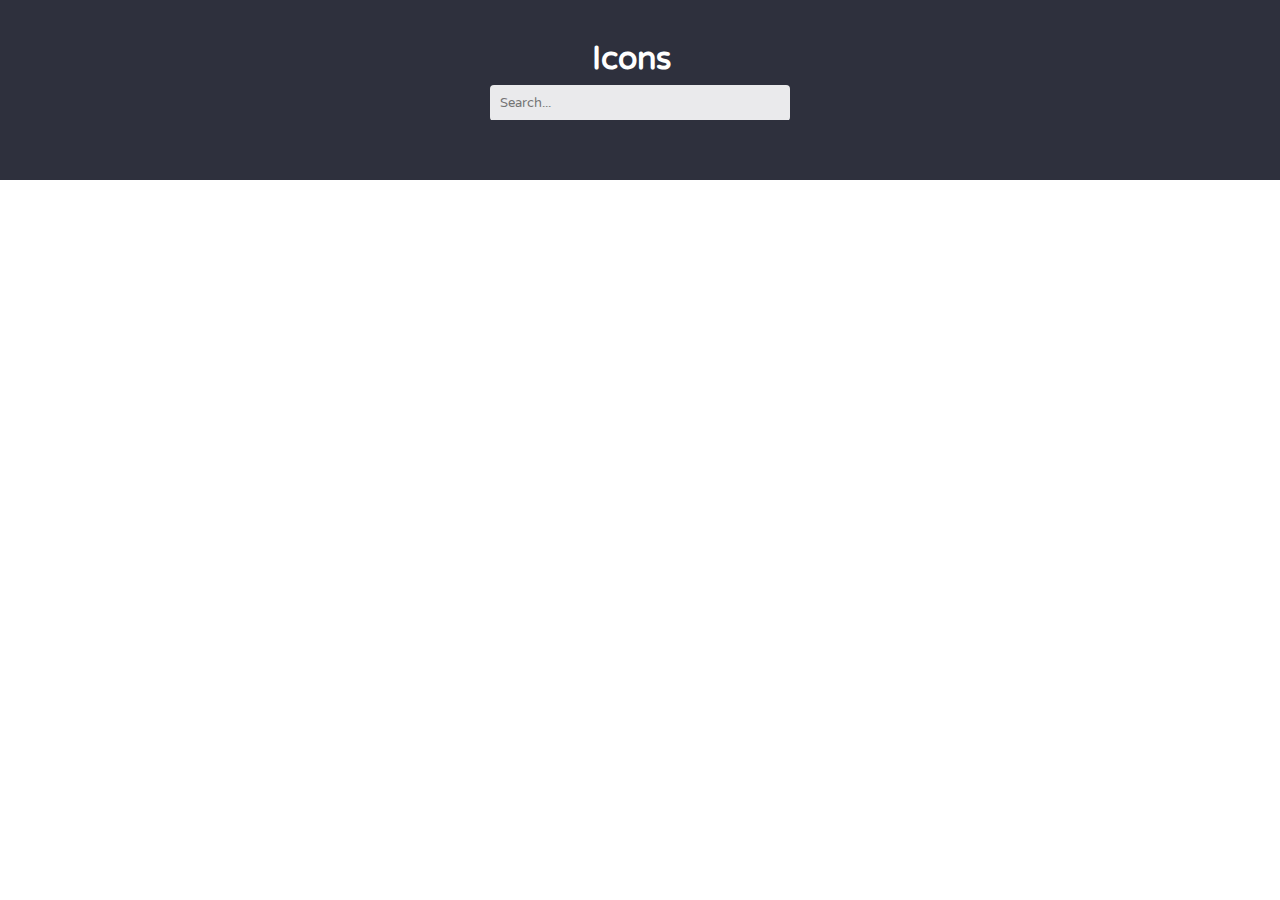
==== prebuild/icons.html @ 5eea126f "init" ====
<!DOCTYPE html>
<html>
  <head>
    <meta charset="utf-8">
    <title>Icons</title>
    <link href="http://fonts.googleapis.com/css?family=Varela+Round" rel="stylesheet" type="text/css" />

<!--END-MOCKAPP:CSS -->
<style>
* {
  box-sizing: border-box;
  margin: 0;
  padding: 0;
  border: 0;
  font-family: 'Varela Round', verdana;
  outline: none;
}
body {
  text-align: center;
  padding-top: 200px;
}
.icon-view {
  display: inline-block;
  padding: 10px;
  margin: 15px;
  cursor: pointer;
}
.icon-view i:before {
  font-size: 25px;
}
textarea {
  width: 100%;
  text-align: center;
  padding: 5px;
  resize: none;
  border: none;
  background: none;
  color: #fff;
  font-family: monospace;
  font-size: 18px;
}
h1 {
  top: 0;
  padding: 20px;
  background-color:#2e303d;
  color: #fff;
  position: fixed;
  width: 100%;
  height: 180px;
  padding-top: 40px;
}
h2 {
  background-color:#2e303d;
  color: #fff;
  position: fixed;
  width: 100%;
  top: 120px;
  height: 60px;
}
input {
  padding: 10px;
  border-radius: 4px;
  width: 300px;
  background-color: rgba(255, 255, 255, 0.9);
}
#badge {
  display: inline-block;
  font-size: 24px;
  background-color: rgb(0, 182, 152);
  padding: 3px 5px;
  border-radius: 4px;
}
</style>
<script type="text/javascript">
function isHidden(el) {
    return (el.offsetParent === null)
}
function totalIconsVisible(){
  var total = 0;
  var elements = document.getElementsByClassName("icon-view");
  for (var i = 0; i < elements.length; i++) {
    console.log(elements[i].style)
    if(!isHidden(elements[i])){
      total++;
    }
  }
  if(total > 0){
    document.getElementById("badge").innerHTML = total;
    document.getElementById("badge").style.visibility="visible";
  } else {
    document.getElementById("badge").style.visibility="hidden";
  }
}
function clearStyles(){
  var elements = document.getElementsByClassName("icon-view");
  for (var i = 0; i < elements.length; i++) {
    elements[i].style.background = "none";
    elements[i].style.color = "#000";
  }
}
function clearFilter(){
  var elements = document.getElementsByClassName("icon-view");
  for (var i = 0; i < elements.length; i++) {
    elements[i].style.display="inline-block";
  }
}
function SelectText(element) {
    var doc = document
        , text = doc.getElementById(element)
        , range, selection
    ;
    if (doc.body.createTextRange) {
        range = document.body.createTextRange();
        range.moveToElementText(text);
        range.select();
    } else if (window.getSelection) {
        selection = window.getSelection();
        range = document.createRange();
        range.selectNodeContents(text);
        selection.removeAllRanges();
        selection.addRange(range);
    }
}
function initShow(){
  document.getElementById("title").style.paddingTop="20px";
  document.getElementById("title").style.height="120px;";
}
window.onload = function(){
    totalIconsVisible();
    var elements = document.getElementsByClassName("icon-view");
    for (var i = 0; i < elements.length; i++) {
      elements[i].addEventListener('click', function(){
        initShow();
        clearStyles();
        this.style.background = "#00b698";
        this.style.color = "#fff";
        document.getElementById("used").innerHTML = "<textarea id='codeToUse' readonly='readonly'>" + this.innerHTML + "</textarea>";
        SelectText('codeToUse');
      }, false);
    }
}
function filterIcon(){
  setTimeout(function(){
    var value = document.getElementById("inputSearch").value;
    var elements = document.getElementsByClassName("icon-view");
    clearFilter();
    for (var i = 0; i < elements.length; i++) {
      if(elements[i].innerHTML.indexOf(value) < 0){
        elements[i].style.display="none";
      }
    }
    totalIconsVisible();
  },1);
}
</script>
  </head>
  <body>
    <h1 id="title">
      Icons <div id="badge"></div>
      <br>
      <input id="inputSearch" type="text" placeholder="Search..." autofocus="true" onkeydown="filterIcon()"/>
    </h1>
    <h2 id="used"></h2>

</body>
</html>
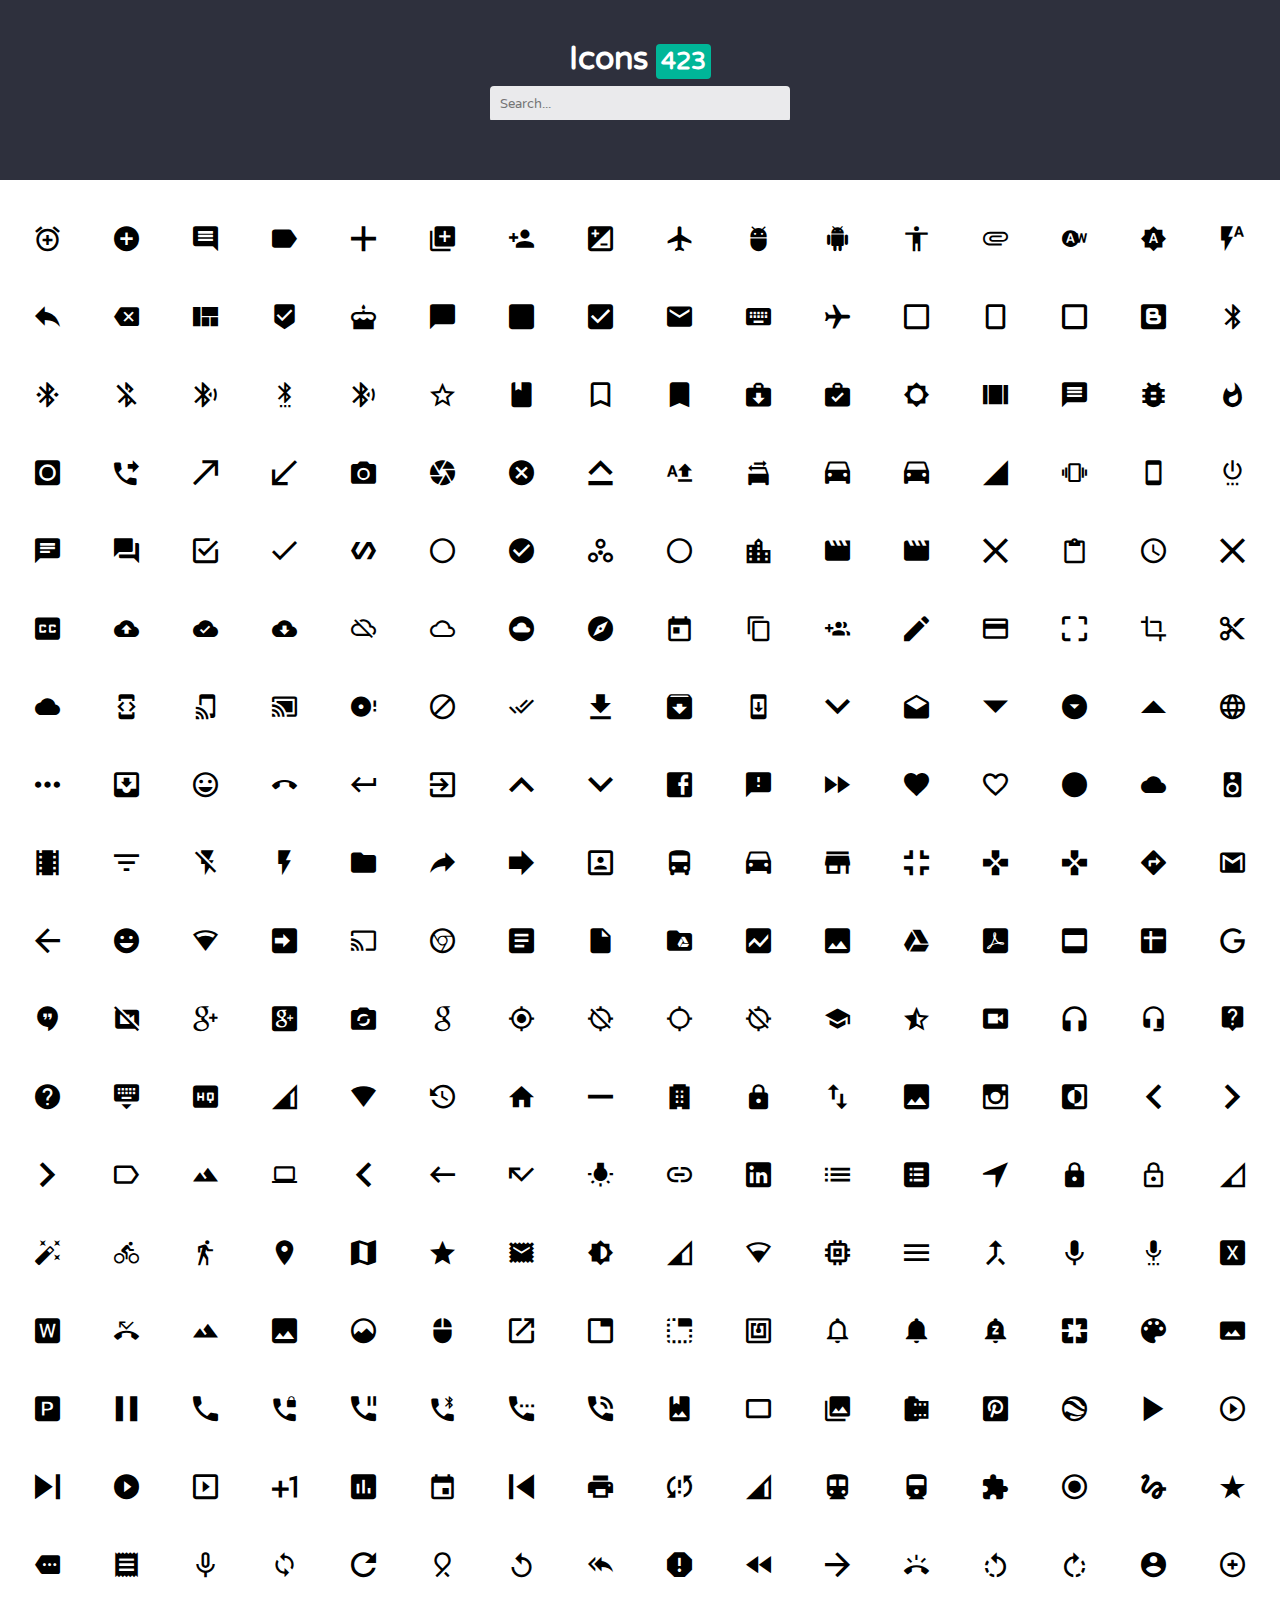
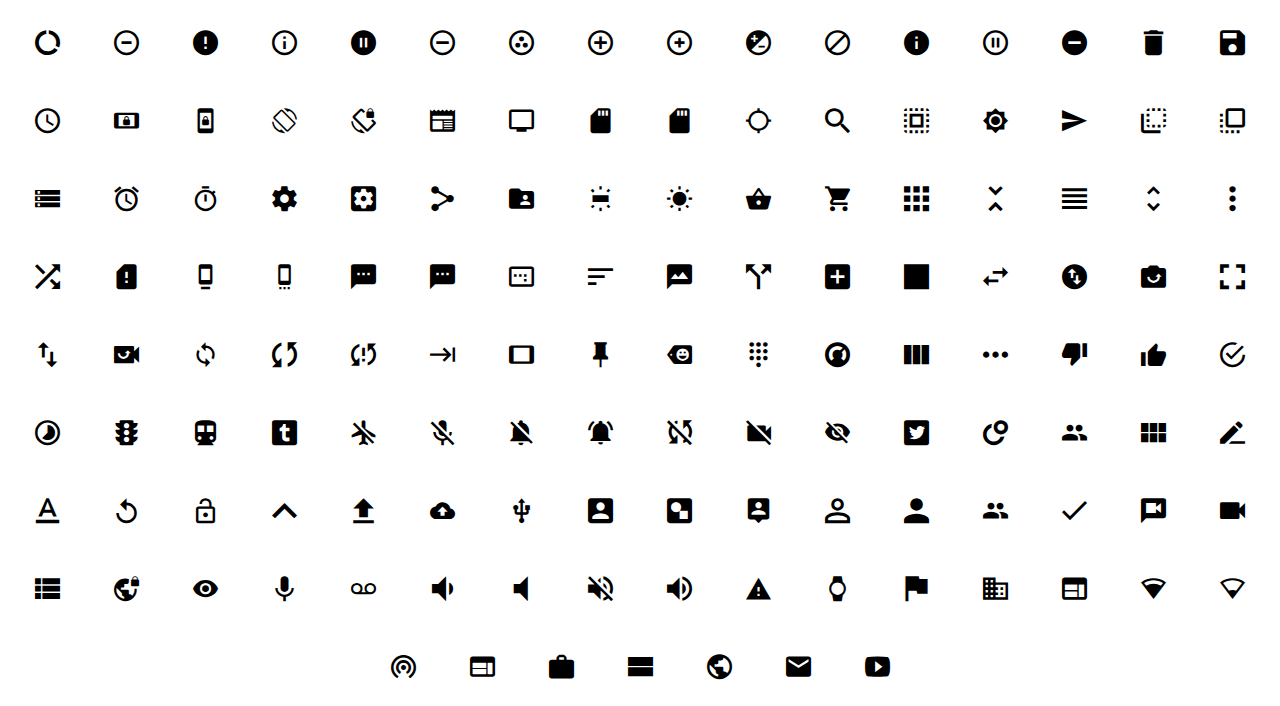
==== commit 39ab8d4d: "init" ====
--- a/prebuild/icons.html
+++ b/prebuild/icons.html
@@ -5,6 +5,7 @@
     <title>Icons</title>
     <link href="http://fonts.googleapis.com/css?family=Varela+Round" rel="stylesheet" type="text/css" />
 
+<link rel="stylesheet" href="../www/icons/materialdesign.css">
 <!--END-MOCKAPP:CSS -->
 <style>
 * {
@@ -79,7 +80,6 @@
   var total = 0;
   var elements = document.getElementsByClassName("icon-view");
   for (var i = 0; i < elements.length; i++) {
-    console.log(elements[i].style)
     if(!isHidden(elements[i])){
       total++;
     }
@@ -162,5 +162,428 @@
     </h1>
     <h2 id="used"></h2>
 
+<div class='icon-view'><i class='materialdesign-add-alarm-button'></i></div>
+<div class='icon-view'><i class='materialdesign-add-button-inside-black-circle'></i></div>
+<div class='icon-view'><i class='materialdesign-add-comment-button'></i></div>
+<div class='icon-view'><i class='materialdesign-add-label-button'></i></div>
+<div class='icon-view'><i class='materialdesign-add-plus-button'></i></div>
+<div class='icon-view'><i class='materialdesign-add-to-queue-button'></i></div>
+<div class='icon-view'><i class='materialdesign-add-user-button'></i></div>
+<div class='icon-view'><i class='materialdesign-adjust-button-with-plus-and-minus'></i></div>
+<div class='icon-view'><i class='materialdesign-airplane-mode-on-symbol'></i></div>
+<div class='icon-view'><i class='materialdesign-android-logo'></i></div>
+<div class='icon-view'><i class='materialdesign-android-logo-1'></i></div>
+<div class='icon-view'><i class='materialdesign-apple-accessibility'></i></div>
+<div class='icon-view'><i class='materialdesign-attachment-clip'></i></div>
+<div class='icon-view'><i class='materialdesign-auto-white-balance'></i></div>
+<div class='icon-view'><i class='materialdesign-automatic-brightness'></i></div>
+<div class='icon-view'><i class='materialdesign-automatic-flash-symbol'></i></div>
+<div class='icon-view'><i class='materialdesign-back-arrow'></i></div>
+<div class='icon-view'><i class='materialdesign-backspace-arrow'></i></div>
+<div class='icon-view'><i class='materialdesign-bed-quilt'></i></div>
+<div class='icon-view'><i class='materialdesign-been-here-marker'></i></div>
+<div class='icon-view'><i class='materialdesign-birthday-cake'></i></div>
+<div class='icon-view'><i class='materialdesign-black-bubble-speech'></i></div>
+<div class='icon-view'><i class='materialdesign-black-check-box'></i></div>
+<div class='icon-view'><i class='materialdesign-black-check-box-with-white-check'></i></div>
+<div class='icon-view'><i class='materialdesign-black-envelope-email-symbol'></i></div>
+<div class='icon-view'><i class='materialdesign-black-keyboard-with-white-keys'></i></div>
+<div class='icon-view'><i class='materialdesign-black-plane'></i></div>
+<div class='icon-view'><i class='materialdesign-blank-check-box'></i></div>
+<div class='icon-view'><i class='materialdesign-blank-frame'></i></div>
+<div class='icon-view'><i class='materialdesign-blank-square'></i></div>
+<div class='icon-view'><i class='materialdesign-blogger-logo'></i></div>
+<div class='icon-view'><i class='materialdesign-blueetooth-logo'></i></div>
+<div class='icon-view'><i class='materialdesign-bluetooth-connected'></i></div>
+<div class='icon-view'><i class='materialdesign-bluetooth-disabled-button'></i></div>
+<div class='icon-view'><i class='materialdesign-bluetooth-searching-signal-indicator'></i></div>
+<div class='icon-view'><i class='materialdesign-bluetooth-settings'></i></div>
+<div class='icon-view'><i class='materialdesign-bluetooth-signal-indicator'></i></div>
+<div class='icon-view'><i class='materialdesign-bookmark-button'></i></div>
+<div class='icon-view'><i class='materialdesign-bookmark-button-1'></i></div>
+<div class='icon-view'><i class='materialdesign-bookmark-outline'></i></div>
+<div class='icon-view'><i class='materialdesign-bookmark-ribbon'></i></div>
+<div class='icon-view'><i class='materialdesign-briefcase-download-button-with-downwards-arrow'></i></div>
+<div class='icon-view'><i class='materialdesign-briefcase-with-tick-inside'></i></div>
+<div class='icon-view'><i class='materialdesign-brightness-control'></i></div>
+<div class='icon-view'><i class='materialdesign-brochure-with-three-sections'></i></div>
+<div class='icon-view'><i class='materialdesign-bubble-speech-with-three-lines'></i></div>
+<div class='icon-view'><i class='materialdesign-bug-report-button'></i></div>
+<div class='icon-view'><i class='materialdesign-burn-button'></i></div>
+<div class='icon-view'><i class='materialdesign-button-on'></i></div>
+<div class='icon-view'><i class='materialdesign-call-forwarding'></i></div>
+<div class='icon-view'><i class='materialdesign-call-made-right-arrow'></i></div>
+<div class='icon-view'><i class='materialdesign-call-received-arrow'></i></div>
+<div class='icon-view'><i class='materialdesign-camera'></i></div>
+<div class='icon-view'><i class='materialdesign-camera-diaphragm'></i></div>
+<div class='icon-view'><i class='materialdesign-cancel-button'></i></div>
+<div class='icon-view'><i class='materialdesign-caps-lock-button'></i></div>
+<div class='icon-view'><i class='materialdesign-caps-lock-button-1'></i></div>
+<div class='icon-view'><i class='materialdesign-car-changing-lanes'></i></div>
+<div class='icon-view'><i class='materialdesign-car-directions'></i></div>
+<div class='icon-view'><i class='materialdesign-car-front'></i></div>
+<div class='icon-view'><i class='materialdesign-cell-phone-high-signal-indicator'></i></div>
+<div class='icon-view'><i class='materialdesign-cell-phone-vibration'></i></div>
+<div class='icon-view'><i class='materialdesign-cell-phone-with-blank-screen'></i></div>
+<div class='icon-view'><i class='materialdesign-change-power-options'></i></div>
+<div class='icon-view'><i class='materialdesign-chat-bubble'></i></div>
+<div class='icon-view'><i class='materialdesign-chat-bubbles'></i></div>
+<div class='icon-view'><i class='materialdesign-check-box'></i></div>
+<div class='icon-view'><i class='materialdesign-check-symbol'></i></div>
+<div class='icon-view'><i class='materialdesign-chemistry-polymer'></i></div>
+<div class='icon-view'><i class='materialdesign-circle-outline'></i></div>
+<div class='icon-view'><i class='materialdesign-circle-with-check-symbol'></i></div>
+<div class='icon-view'><i class='materialdesign-circles-extend-button'></i></div>
+<div class='icon-view'><i class='materialdesign-circumference'></i></div>
+<div class='icon-view'><i class='materialdesign-city-buildings-silhouette'></i></div>
+<div class='icon-view'><i class='materialdesign-clapperboard'></i></div>
+<div class='icon-view'><i class='materialdesign-clapperboard-1'></i></div>
+<div class='icon-view'><i class='materialdesign-clear-button'></i></div>
+<div class='icon-view'><i class='materialdesign-clipboard-paste-button'></i></div>
+<div class='icon-view'><i class='materialdesign-clock-with-white-face'></i></div>
+<div class='icon-view'><i class='materialdesign-close-button'></i></div>
+<div class='icon-view'><i class='materialdesign-closed-caption-logo'></i></div>
+<div class='icon-view'><i class='materialdesign-cloud-backup-up-arrow'></i></div>
+<div class='icon-view'><i class='materialdesign-cloud-done-symbol'></i></div>
+<div class='icon-view'><i class='materialdesign-cloud-download'></i></div>
+<div class='icon-view'><i class='materialdesign-cloud-off'></i></div>
+<div class='icon-view'><i class='materialdesign-cloud-outline'></i></div>
+<div class='icon-view'><i class='materialdesign-cloud-symbol-inside-a-circle'></i></div>
+<div class='icon-view'><i class='materialdesign-compass-with-white-needles'></i></div>
+<div class='icon-view'><i class='materialdesign-connection-indicator'></i></div>
+<div class='icon-view'><i class='materialdesign-copy-content'></i></div>
+<div class='icon-view'><i class='materialdesign-create-group-button'></i></div>
+<div class='icon-view'><i class='materialdesign-create-new-pencil-button'></i></div>
+<div class='icon-view'><i class='materialdesign-credit-card'></i></div>
+<div class='icon-view'><i class='materialdesign-crop-button'></i></div>
+<div class='icon-view'><i class='materialdesign-crop-tool-button'></i></div>
+<div class='icon-view'><i class='materialdesign-cut-content-button'></i></div>
+<div class='icon-view'><i class='materialdesign-dark-cloud'></i></div>
+<div class='icon-view'><i class='materialdesign-developer-mode-for-smartphones-and-tablets'></i></div>
+<div class='icon-view'><i class='materialdesign-device-connected'></i></div>
+<div class='icon-view'><i class='materialdesign-device-connected-1'></i></div>
+<div class='icon-view'><i class='materialdesign-disc-is-full'></i></div>
+<div class='icon-view'><i class='materialdesign-do-not-disturb-rounded-sign'></i></div>
+<div class='icon-view'><i class='materialdesign-double-tick-indicator'></i></div>
+<div class='icon-view'><i class='materialdesign-download-button'></i></div>
+<div class='icon-view'><i class='materialdesign-download-button-1'></i></div>
+<div class='icon-view'><i class='materialdesign-download-to-smartphone'></i></div>
+<div class='icon-view'><i class='materialdesign-downwards-arrow-key'></i></div>
+<div class='icon-view'><i class='materialdesign-drafts-evelope-button'></i></div>
+<div class='icon-view'><i class='materialdesign-drop-down-arrow'></i></div>
+<div class='icon-view'><i class='materialdesign-drop-down-round-button'></i></div>
+<div class='icon-view'><i class='materialdesign-drop-up-arrow'></i></div>
+<div class='icon-view'><i class='materialdesign-earth-grid-select-language-button'></i></div>
+<div class='icon-view'><i class='materialdesign-ellipsis'></i></div>
+<div class='icon-view'><i class='materialdesign-email-inbox'></i></div>
+<div class='icon-view'><i class='materialdesign-emoticon-with-happy-face'></i></div>
+<div class='icon-view'><i class='materialdesign-end-call-button'></i></div>
+<div class='icon-view'><i class='materialdesign-enter-arrow'></i></div>
+<div class='icon-view'><i class='materialdesign-exit-to-app-button'></i></div>
+<div class='icon-view'><i class='materialdesign-expand-arrow'></i></div>
+<div class='icon-view'><i class='materialdesign-expand-button'></i></div>
+<div class='icon-view'><i class='materialdesign-facebook-logo'></i></div>
+<div class='icon-view'><i class='materialdesign-failed-sms'></i></div>
+<div class='icon-view'><i class='materialdesign-fast-forward-button'></i></div>
+<div class='icon-view'><i class='materialdesign-favorite-heart-button'></i></div>
+<div class='icon-view'><i class='materialdesign-favorite-heart-outline-button'></i></div>
+<div class='icon-view'><i class='materialdesign-filled-circle'></i></div>
+<div class='icon-view'><i class='materialdesign-filled-cloud'></i></div>
+<div class='icon-view'><i class='materialdesign-filled-speaker-with-white-details'></i></div>
+<div class='icon-view'><i class='materialdesign-film-roll'></i></div>
+<div class='icon-view'><i class='materialdesign-filter-results-button'></i></div>
+<div class='icon-view'><i class='materialdesign-flash-off'></i></div>
+<div class='icon-view'><i class='materialdesign-flash-on-indicator'></i></div>
+<div class='icon-view'><i class='materialdesign-folder-symbol'></i></div>
+<div class='icon-view'><i class='materialdesign-forward-arrow'></i></div>
+<div class='icon-view'><i class='materialdesign-forward-right-arrow-button'></i></div>
+<div class='icon-view'><i class='materialdesign-framed-portrait'></i></div>
+<div class='icon-view'><i class='materialdesign-front-bus'></i></div>
+<div class='icon-view'><i class='materialdesign-front-car'></i></div>
+<div class='icon-view'><i class='materialdesign-front-store'></i></div>
+<div class='icon-view'><i class='materialdesign-full-screen-exit'></i></div>
+<div class='icon-view'><i class='materialdesign-gamepad'></i></div>
+<div class='icon-view'><i class='materialdesign-gamepad-1'></i></div>
+<div class='icon-view'><i class='materialdesign-get-directions-button'></i></div>
+<div class='icon-view'><i class='materialdesign-gmail-logo'></i></div>
+<div class='icon-view'><i class='materialdesign-go-back-left-arrow'></i></div>
+<div class='icon-view'><i class='materialdesign-good-mood-emoticon'></i></div>
+<div class='icon-view'><i class='materialdesign-good-wifi-signal-with-three-bars'></i></div>
+<div class='icon-view'><i class='materialdesign-google-apps-script-logo'></i></div>
+<div class='icon-view'><i class='materialdesign-google-cast-logo'></i></div>
+<div class='icon-view'><i class='materialdesign-google-chrome-logo-filled-with-white-colour'></i></div>
+<div class='icon-view'><i class='materialdesign-google-drive-document'></i></div>
+<div class='icon-view'><i class='materialdesign-google-drive-file'></i></div>
+<div class='icon-view'><i class='materialdesign-google-drive-folder-symbol'></i></div>
+<div class='icon-view'><i class='materialdesign-google-drive-fusion-tables-logo'></i></div>
+<div class='icon-view'><i class='materialdesign-google-drive-image'></i></div>
+<div class='icon-view'><i class='materialdesign-google-drive-logo'></i></div>
+<div class='icon-view'><i class='materialdesign-google-drive-pdf-file'></i></div>
+<div class='icon-view'><i class='materialdesign-google-drive-presentation'></i></div>
+<div class='icon-view'><i class='materialdesign-google-drive-spreadsheet'></i></div>
+<div class='icon-view'><i class='materialdesign-google-glass-logo'></i></div>
+<div class='icon-view'><i class='materialdesign-google-hangouts-logo'></i></div>
+<div class='icon-view'><i class='materialdesign-google-hangouts-turn-video-off'></i></div>
+<div class='icon-view'><i class='materialdesign-google-plus-logo'></i></div>
+<div class='icon-view'><i class='materialdesign-google-plus-logo-on-black-background'></i></div>
+<div class='icon-view'><i class='materialdesign-google-plus-party-mode'></i></div>
+<div class='icon-view'><i class='materialdesign-google-symbol'></i></div>
+<div class='icon-view'><i class='materialdesign-gps-fixed-indicator'></i></div>
+<div class='icon-view'><i class='materialdesign-gps-location-disabled'></i></div>
+<div class='icon-view'><i class='materialdesign-gps-location-symbol'></i></div>
+<div class='icon-view'><i class='materialdesign-gps-off'></i></div>
+<div class='icon-view'><i class='materialdesign-graduate-cap'></i></div>
+<div class='icon-view'><i class='materialdesign-half-filled-rating-star'></i></div>
+<div class='icon-view'><i class='materialdesign-hangouts-videocall-button'></i></div>
+<div class='icon-view'><i class='materialdesign-headset'></i></div>
+<div class='icon-view'><i class='materialdesign-headset-with-microphone'></i></div>
+<div class='icon-view'><i class='materialdesign-help-button-speech-bubble-with-question-mark'></i></div>
+<div class='icon-view'><i class='materialdesign-help-round-button'></i></div>
+<div class='icon-view'><i class='materialdesign-hide-keyboard-button'></i></div>
+<div class='icon-view'><i class='materialdesign-high-quality-button'></i></div>
+<div class='icon-view'><i class='materialdesign-high-signal-indicator'></i></div>
+<div class='icon-view'><i class='materialdesign-high-wifi-signal-indicator'></i></div>
+<div class='icon-view'><i class='materialdesign-history-clock-button'></i></div>
+<div class='icon-view'><i class='materialdesign-home-button'></i></div>
+<div class='icon-view'><i class='materialdesign-horizontal-line-remove-button'></i></div>
+<div class='icon-view'><i class='materialdesign-hotel-with-three-floors'></i></div>
+<div class='icon-view'><i class='materialdesign-https-symbol'></i></div>
+<div class='icon-view'><i class='materialdesign-import-export-arrows'></i></div>
+<div class='icon-view'><i class='materialdesign-insert-picture-button'></i></div>
+<div class='icon-view'><i class='materialdesign-instagram-logo'></i></div>
+<div class='icon-view'><i class='materialdesign-invert-colors-button'></i></div>
+<div class='icon-view'><i class='materialdesign-keyboard-left-arrow-button'></i></div>
+<div class='icon-view'><i class='materialdesign-keyboard-right-arrow-button'></i></div>
+<div class='icon-view'><i class='materialdesign-keyboard-right-arrow-button-1'></i></div>
+<div class='icon-view'><i class='materialdesign-label-right-arrow-outline'></i></div>
+<div class='icon-view'><i class='materialdesign-landscape-with-mountains'></i></div>
+<div class='icon-view'><i class='materialdesign-laptop-outline'></i></div>
+<div class='icon-view'><i class='materialdesign-left-arrow-key'></i></div>
+<div class='icon-view'><i class='materialdesign-left-arrow-key-1'></i></div>
+<div class='icon-view'><i class='materialdesign-left-arrow-missed-call'></i></div>
+<div class='icon-view'><i class='materialdesign-light-bulb-on'></i></div>
+<div class='icon-view'><i class='materialdesign-link-button'></i></div>
+<div class='icon-view'><i class='materialdesign-linkedin-logo'></i></div>
+<div class='icon-view'><i class='materialdesign-list-button-with-3-elements'></i></div>
+<div class='icon-view'><i class='materialdesign-list-of-three-elements-on-black-background'></i></div>
+<div class='icon-view'><i class='materialdesign-location-arrow'></i></div>
+<div class='icon-view'><i class='materialdesign-locked-padlock'></i></div>
+<div class='icon-view'><i class='materialdesign-locked-padlock-outline'></i></div>
+<div class='icon-view'><i class='materialdesign-low-signal-indicator'></i></div>
+<div class='icon-view'><i class='materialdesign-magic-wand-auto-fix-button'></i></div>
+<div class='icon-view'><i class='materialdesign-man-cycling'></i></div>
+<div class='icon-view'><i class='materialdesign-man-walking-directions-button'></i></div>
+<div class='icon-view'><i class='materialdesign-map-placeholder'></i></div>
+<div class='icon-view'><i class='materialdesign-map-symbol'></i></div>
+<div class='icon-view'><i class='materialdesign-mark-as-favorite-star'></i></div>
+<div class='icon-view'><i class='materialdesign-mark-as-unread-envelope-button'></i></div>
+<div class='icon-view'><i class='materialdesign-medium-brightness-cogwheel'></i></div>
+<div class='icon-view'><i class='materialdesign-medium-signal'></i></div>
+<div class='icon-view'><i class='materialdesign-medium-wifi-signal-with-two-bars'></i></div>
+<div class='icon-view'><i class='materialdesign-memory-chip'></i></div>
+<div class='icon-view'><i class='materialdesign-menu-button'></i></div>
+<div class='icon-view'><i class='materialdesign-merge-calls-arrow'></i></div>
+<div class='icon-view'><i class='materialdesign-microphone-of-voice'></i></div>
+<div class='icon-view'><i class='materialdesign-microphone-voice-button'></i></div>
+<div class='icon-view'><i class='materialdesign-microsoft-excel-logo'></i></div>
+<div class='icon-view'><i class='materialdesign-microsoft-word-logo'></i></div>
+<div class='icon-view'><i class='materialdesign-missed-call-phone-receiver-with-left-arrow'></i></div>
+<div class='icon-view'><i class='materialdesign-mountain-range'></i></div>
+<div class='icon-view'><i class='materialdesign-mountain-range-on-black-background'></i></div>
+<div class='icon-view'><i class='materialdesign-mountains-inside-a-circle'></i></div>
+<div class='icon-view'><i class='materialdesign-mouse-filled-tool'></i></div>
+<div class='icon-view'><i class='materialdesign-move-window'></i></div>
+<div class='icon-view'><i class='materialdesign-new-tab'></i></div>
+<div class='icon-view'><i class='materialdesign-new-tab-button'></i></div>
+<div class='icon-view'><i class='materialdesign-nfc-near-field-communication'></i></div>
+<div class='icon-view'><i class='materialdesign-notifications-bell-button'></i></div>
+<div class='icon-view'><i class='materialdesign-notifications-button'></i></div>
+<div class='icon-view'><i class='materialdesign-notifications-silenced'></i></div>
+<div class='icon-view'><i class='materialdesign-pages-of-google-plus'></i></div>
+<div class='icon-view'><i class='materialdesign-painter-palette'></i></div>
+<div class='icon-view'><i class='materialdesign-panoramic-mountain-photography'></i></div>
+<div class='icon-view'><i class='materialdesign-parking-sign'></i></div>
+<div class='icon-view'><i class='materialdesign-pause-button'></i></div>
+<div class='icon-view'><i class='materialdesign-phone-call-button'></i></div>
+<div class='icon-view'><i class='materialdesign-phone-locked'></i></div>
+<div class='icon-view'><i class='materialdesign-phone-paused-indicator'></i></div>
+<div class='icon-view'><i class='materialdesign-phone-receiver-with-bluetooth-sign'></i></div>
+<div class='icon-view'><i class='materialdesign-phone-settings'></i></div>
+<div class='icon-view'><i class='materialdesign-phone-working-indicator'></i></div>
+<div class='icon-view'><i class='materialdesign-photo-album'></i></div>
+<div class='icon-view'><i class='materialdesign-photo-frame'></i></div>
+<div class='icon-view'><i class='materialdesign-photo-library'></i></div>
+<div class='icon-view'><i class='materialdesign-photographic-film-roll'></i></div>
+<div class='icon-view'><i class='materialdesign-pinterest-logo'></i></div>
+<div class='icon-view'><i class='materialdesign-planet-earth'></i></div>
+<div class='icon-view'><i class='materialdesign-play-arrow'></i></div>
+<div class='icon-view'><i class='materialdesign-play-button-inside-a-circle'></i></div>
+<div class='icon-view'><i class='materialdesign-play-next-button'></i></div>
+<div class='icon-view'><i class='materialdesign-play-rounded-button'></i></div>
+<div class='icon-view'><i class='materialdesign-play-slideshow-button'></i></div>
+<div class='icon-view'><i class='materialdesign-plus-one'></i></div>
+<div class='icon-view'><i class='materialdesign-poll-symbol-on-black-square-with-rounded-corners'></i></div>
+<div class='icon-view'><i class='materialdesign-power-connection-indicator'></i></div>
+<div class='icon-view'><i class='materialdesign-previous-track'></i></div>
+<div class='icon-view'><i class='materialdesign-printer-printing-document'></i></div>
+<div class='icon-view'><i class='materialdesign-problems-with-synchronization'></i></div>
+<div class='icon-view'><i class='materialdesign-progress-indicator'></i></div>
+<div class='icon-view'><i class='materialdesign-public-transport-subway'></i></div>
+<div class='icon-view'><i class='materialdesign-public-transport-train-directions'></i></div>
+<div class='icon-view'><i class='materialdesign-puzzle-piece-plugin'></i></div>
+<div class='icon-view'><i class='materialdesign-radio-on-button'></i></div>
+<div class='icon-view'><i class='materialdesign-random-line'></i></div>
+<div class='icon-view'><i class='materialdesign-rate-star-button'></i></div>
+<div class='icon-view'><i class='materialdesign-read-more-left-arrow-button'></i></div>
+<div class='icon-view'><i class='materialdesign-receipt'></i></div>
+<div class='icon-view'><i class='materialdesign-record-voice-microphone-button'></i></div>
+<div class='icon-view'><i class='materialdesign-refresh-button'></i></div>
+<div class='icon-view'><i class='materialdesign-refresh-button-1'></i></div>
+<div class='icon-view'><i class='materialdesign-reminder-bow'></i></div>
+<div class='icon-view'><i class='materialdesign-replay-arrow'></i></div>
+<div class='icon-view'><i class='materialdesign-reply-all-button'></i></div>
+<div class='icon-view'><i class='materialdesign-report-symbol'></i></div>
+<div class='icon-view'><i class='materialdesign-rewind-button'></i></div>
+<div class='icon-view'><i class='materialdesign-right-arrow-forward'></i></div>
+<div class='icon-view'><i class='materialdesign-ring-volume-control-button'></i></div>
+<div class='icon-view'><i class='materialdesign-rotate-to-left-button'></i></div>
+<div class='icon-view'><i class='materialdesign-rotate-to-right-button'></i></div>
+<div class='icon-view'><i class='materialdesign-round-account-button-with-user-inside'></i></div>
+<div class='icon-view'><i class='materialdesign-round-add-button'></i></div>
+<div class='icon-view'><i class='materialdesign-round-data-usage-symbol'></i></div>
+<div class='icon-view'><i class='materialdesign-round-delete-button'></i></div>
+<div class='icon-view'><i class='materialdesign-round-error-symbol'></i></div>
+<div class='icon-view'><i class='materialdesign-round-info-button'></i></div>
+<div class='icon-view'><i class='materialdesign-round-pause-button'></i></div>
+<div class='icon-view'><i class='materialdesign-round-remove-button'></i></div>
+<div class='icon-view'><i class='materialdesign-round-rgb-button'></i></div>
+<div class='icon-view'><i class='materialdesign-rounded-add-button'></i></div>
+<div class='icon-view'><i class='materialdesign-rounded-add-button-1'></i></div>
+<div class='icon-view'><i class='materialdesign-rounded-adjust-button-with-plus-and-minus'></i></div>
+<div class='icon-view'><i class='materialdesign-rounded-block-sign'></i></div>
+<div class='icon-view'><i class='materialdesign-rounded-info-button'></i></div>
+<div class='icon-view'><i class='materialdesign-rounded-pause-button'></i></div>
+<div class='icon-view'><i class='materialdesign-rounded-remove-button'></i></div>
+<div class='icon-view'><i class='materialdesign-rubbish-bin-delete-button'></i></div>
+<div class='icon-view'><i class='materialdesign-save-button'></i></div>
+<div class='icon-view'><i class='materialdesign-schedule-button'></i></div>
+<div class='icon-view'><i class='materialdesign-screen-locked'></i></div>
+<div class='icon-view'><i class='materialdesign-screen-locked-1'></i></div>
+<div class='icon-view'><i class='materialdesign-screen-rotation-button'></i></div>
+<div class='icon-view'><i class='materialdesign-screen-rotation-lock-button'></i></div>
+<div class='icon-view'><i class='materialdesign-screen-with-news-sections'></i></div>
+<div class='icon-view'><i class='materialdesign-screen-with-rounded-corners'></i></div>
+<div class='icon-view'><i class='materialdesign-sd-card'></i></div>
+<div class='icon-view'><i class='materialdesign-sd-card-1'></i></div>
+<div class='icon-view'><i class='materialdesign-searching-location-gps-indicator'></i></div>
+<div class='icon-view'><i class='materialdesign-searching-magnifying-glass'></i></div>
+<div class='icon-view'><i class='materialdesign-select-all'></i></div>
+<div class='icon-view'><i class='materialdesign-select-brightness-button'></i></div>
+<div class='icon-view'><i class='materialdesign-send-button'></i></div>
+<div class='icon-view'><i class='materialdesign-send-to-back-button'></i></div>
+<div class='icon-view'><i class='materialdesign-send-to-front-button'></i></div>
+<div class='icon-view'><i class='materialdesign-server-rack-with-three-levels'></i></div>
+<div class='icon-view'><i class='materialdesign-set-alarm'></i></div>
+<div class='icon-view'><i class='materialdesign-set-timer-button'></i></div>
+<div class='icon-view'><i class='materialdesign-settings-cogwheel-button'></i></div>
+<div class='icon-view'><i class='materialdesign-settings-cogwheel-inside-black-square'></i></div>
+<div class='icon-view'><i class='materialdesign-share-button'></i></div>
+<div class='icon-view'><i class='materialdesign-shared-folder'></i></div>
+<div class='icon-view'><i class='materialdesign-shining-rectangular-object'></i></div>
+<div class='icon-view'><i class='materialdesign-shining-sun'></i></div>
+<div class='icon-view'><i class='materialdesign-shopping-basket-button'></i></div>
+<div class='icon-view'><i class='materialdesign-shopping-cart'></i></div>
+<div class='icon-view'><i class='materialdesign-show-apps-button'></i></div>
+<div class='icon-view'><i class='materialdesign-show-less-fold-button'></i></div>
+<div class='icon-view'><i class='materialdesign-show-menu-button'></i></div>
+<div class='icon-view'><i class='materialdesign-show-more-button'></i></div>
+<div class='icon-view'><i class='materialdesign-show-more-button-with-three-dots'></i></div>
+<div class='icon-view'><i class='materialdesign-shuffle-mode-arrows'></i></div>
+<div class='icon-view'><i class='materialdesign-sim-card-problem'></i></div>
+<div class='icon-view'><i class='materialdesign-smartphone-dock'></i></div>
+<div class='icon-view'><i class='materialdesign-smartphone-with-three-buttons'></i></div>
+<div class='icon-view'><i class='materialdesign-sms-bubble-speech'></i></div>
+<div class='icon-view'><i class='materialdesign-sms-speech-bubble'></i></div>
+<div class='icon-view'><i class='materialdesign-snake-game'></i></div>
+<div class='icon-view'><i class='materialdesign-sort-button-with-three-lines'></i></div>
+<div class='icon-view'><i class='materialdesign-speech-bubble-with-mountains-inside'></i></div>
+<div class='icon-view'><i class='materialdesign-split-call-arrows'></i></div>
+<div class='icon-view'><i class='materialdesign-square-add-button'></i></div>
+<div class='icon-view'><i class='materialdesign-stop-button'></i></div>
+<div class='icon-view'><i class='materialdesign-swap-horizontal-orientation-arrows'></i></div>
+<div class='icon-view'><i class='materialdesign-swap-vertical-orientation-arrows'></i></div>
+<div class='icon-view'><i class='materialdesign-switch-camera-button'></i></div>
+<div class='icon-view'><i class='materialdesign-switch-to-full-screen-button'></i></div>
+<div class='icon-view'><i class='materialdesign-switch-vertical-orientation-arrows'></i></div>
+<div class='icon-view'><i class='materialdesign-switch-video-on'></i></div>
+<div class='icon-view'><i class='materialdesign-synchronization-arrows'></i></div>
+<div class='icon-view'><i class='materialdesign-synchronization-button-with-two-arrows'></i></div>
+<div class='icon-view'><i class='materialdesign-synchronization-problem'></i></div>
+<div class='icon-view'><i class='materialdesign-tab-symbol'></i></div>
+<div class='icon-view'><i class='materialdesign-tablet-with-blank-screen'></i></div>
+<div class='icon-view'><i class='materialdesign-tack-save-button'></i></div>
+<div class='icon-view'><i class='materialdesign-tag-button-with-happy-face'></i></div>
+<div class='icon-view'><i class='materialdesign-telephone-keypad-with-ten-keys'></i></div>
+<div class='icon-view'><i class='materialdesign-thermostat-temperature-wheel'></i></div>
+<div class='icon-view'><i class='materialdesign-three-columns-layout'></i></div>
+<div class='icon-view'><i class='materialdesign-three-dots-more-indicator'></i></div>
+<div class='icon-view'><i class='materialdesign-thumb-down-button'></i></div>
+<div class='icon-view'><i class='materialdesign-thumb-up-button'></i></div>
+<div class='icon-view'><i class='materialdesign-tick-inside-circle'></i></div>
+<div class='icon-view'><i class='materialdesign-time-lapse'></i></div>
+<div class='icon-view'><i class='materialdesign-traffic-light'></i></div>
+<div class='icon-view'><i class='materialdesign-train-public-transport'></i></div>
+<div class='icon-view'><i class='materialdesign-tumblr-logo'></i></div>
+<div class='icon-view'><i class='materialdesign-turn-airplane-mode-off'></i></div>
+<div class='icon-view'><i class='materialdesign-turn-microphone-off-button'></i></div>
+<div class='icon-view'><i class='materialdesign-turn-notifications-off-button'></i></div>
+<div class='icon-view'><i class='materialdesign-turn-notifications-on-button'></i></div>
+<div class='icon-view'><i class='materialdesign-turn-synchronization-off'></i></div>
+<div class='icon-view'><i class='materialdesign-turn-video-off-button'></i></div>
+<div class='icon-view'><i class='materialdesign-turn-visibility-off-button'></i></div>
+<div class='icon-view'><i class='materialdesign-twitter-logo-on-black-background'></i></div>
+<div class='icon-view'><i class='materialdesign-two-circles-one-inside-the-other'></i></div>
+<div class='icon-view'><i class='materialdesign-two-men'></i></div>
+<div class='icon-view'><i class='materialdesign-two-rows-and-three-columns-layout'></i></div>
+<div class='icon-view'><i class='materialdesign-underline-button'></i></div>
+<div class='icon-view'><i class='materialdesign-underline-text-button'></i></div>
+<div class='icon-view'><i class='materialdesign-undo-button'></i></div>
+<div class='icon-view'><i class='materialdesign-unlocked-padlock'></i></div>
+<div class='icon-view'><i class='materialdesign-up-arrow-key'></i></div>
+<div class='icon-view'><i class='materialdesign-upload-button'></i></div>
+<div class='icon-view'><i class='materialdesign-upload-to-cloud-button'></i></div>
+<div class='icon-view'><i class='materialdesign-usb-symbol'></i></div>
+<div class='icon-view'><i class='materialdesign-user-account-box'></i></div>
+<div class='icon-view'><i class='materialdesign-user-account-box-1'></i></div>
+<div class='icon-view'><i class='materialdesign-user-inside-bubble-speech'></i></div>
+<div class='icon-view'><i class='materialdesign-user-outline'></i></div>
+<div class='icon-view'><i class='materialdesign-user-shape'></i></div>
+<div class='icon-view'><i class='materialdesign-users-social-symbol'></i></div>
+<div class='icon-view'><i class='materialdesign-verification-mark'></i></div>
+<div class='icon-view'><i class='materialdesign-videocall-button'></i></div>
+<div class='icon-view'><i class='materialdesign-videocam-filled-tool'></i></div>
+<div class='icon-view'><i class='materialdesign-view-list-button'></i></div>
+<div class='icon-view'><i class='materialdesign-virtual-private-network-vpn-symbol'></i></div>
+<div class='icon-view'><i class='materialdesign-visibility-button'></i></div>
+<div class='icon-view'><i class='materialdesign-voice-message-microphone-button'></i></div>
+<div class='icon-view'><i class='materialdesign-voicemail'></i></div>
+<div class='icon-view'><i class='materialdesign-volume-down-indicator'></i></div>
+<div class='icon-view'><i class='materialdesign-volume-muted'></i></div>
+<div class='icon-view'><i class='materialdesign-volume-off-indicator'></i></div>
+<div class='icon-view'><i class='materialdesign-volume-up-indicator'></i></div>
+<div class='icon-view'><i class='materialdesign-warning-sign'></i></div>
+<div class='icon-view'><i class='materialdesign-watch-with-blank-face'></i></div>
+<div class='icon-view'><i class='materialdesign-waving-flag'></i></div>
+<div class='icon-view'><i class='materialdesign-web-server'></i></div>
+<div class='icon-view'><i class='materialdesign-website-with-different-sections'></i></div>
+<div class='icon-view'><i class='materialdesign-wifi-high-signal'></i></div>
+<div class='icon-view'><i class='materialdesign-wifi-low-signal-with-one-bar'></i></div>
+<div class='icon-view'><i class='materialdesign-wifi-signal-waves'></i></div>
+<div class='icon-view'><i class='materialdesign-window-with-different-sections'></i></div>
+<div class='icon-view'><i class='materialdesign-work-briefcase'></i></div>
+<div class='icon-view'><i class='materialdesign-workspace-with-two-horizontal-windows'></i></div>
+<div class='icon-view'><i class='materialdesign-world-shape-public-symbol'></i></div>
+<div class='icon-view'><i class='materialdesign-write-email-envelope-button'></i></div>
+<div class='icon-view'><i class='materialdesign-youtube-logo'></i></div>
 </body>
 </html>
--- a/www/icons/materialdesign.css
+++ b/www/icons/materialdesign.css
@@ -0,0 +1,425 @@
+@font-face {font-family: "materialdesign";src: url("./materialdesign.ttf") format("truetype");font-weight: normal;font-style: normal;-webkit-font-smoothing: antialiased;-moz-osx-font-smoothing: grayscale;}
+[class^="materialdesign-"]:before, [class*=" materialdesign-"]:before,[class^="materialdesign-"]:after, [class*=" materialdesign-"]:after {   font-family: materialdesign;font-style: normal;}
+.materialdesign-add-alarm-button:before { content: "\f100"; }
+.materialdesign-add-button-inside-black-circle:before { content: "\f101"; }
+.materialdesign-add-comment-button:before { content: "\f102"; }
+.materialdesign-add-label-button:before { content: "\f103"; }
+.materialdesign-add-plus-button:before { content: "\f104"; }
+.materialdesign-add-to-queue-button:before { content: "\f105"; }
+.materialdesign-add-user-button:before { content: "\f106"; }
+.materialdesign-adjust-button-with-plus-and-minus:before { content: "\f107"; }
+.materialdesign-airplane-mode-on-symbol:before { content: "\f108"; }
+.materialdesign-android-logo:before { content: "\f109"; }
+.materialdesign-android-logo-1:before { content: "\f10a"; }
+.materialdesign-apple-accessibility:before { content: "\f10b"; }
+.materialdesign-attachment-clip:before { content: "\f10c"; }
+.materialdesign-auto-white-balance:before { content: "\f10d"; }
+.materialdesign-automatic-brightness:before { content: "\f10e"; }
+.materialdesign-automatic-flash-symbol:before { content: "\f10f"; }
+.materialdesign-back-arrow:before { content: "\f110"; }
+.materialdesign-backspace-arrow:before { content: "\f111"; }
+.materialdesign-bed-quilt:before { content: "\f112"; }
+.materialdesign-been-here-marker:before { content: "\f113"; }
+.materialdesign-birthday-cake:before { content: "\f114"; }
+.materialdesign-black-bubble-speech:before { content: "\f115"; }
+.materialdesign-black-check-box:before { content: "\f116"; }
+.materialdesign-black-check-box-with-white-check:before { content: "\f117"; }
+.materialdesign-black-envelope-email-symbol:before { content: "\f118"; }
+.materialdesign-black-keyboard-with-white-keys:before { content: "\f119"; }
+.materialdesign-black-plane:before { content: "\f11a"; }
+.materialdesign-blank-check-box:before { content: "\f11b"; }
+.materialdesign-blank-frame:before { content: "\f11c"; }
+.materialdesign-blank-square:before { content: "\f11d"; }
+.materialdesign-blogger-logo:before { content: "\f11e"; }
+.materialdesign-blueetooth-logo:before { content: "\f11f"; }
+.materialdesign-bluetooth-connected:before { content: "\f120"; }
+.materialdesign-bluetooth-disabled-button:before { content: "\f121"; }
+.materialdesign-bluetooth-searching-signal-indicator:before { content: "\f122"; }
+.materialdesign-bluetooth-settings:before { content: "\f123"; }
+.materialdesign-bluetooth-signal-indicator:before { content: "\f124"; }
+.materialdesign-bookmark-button:before { content: "\f125"; }
+.materialdesign-bookmark-button-1:before { content: "\f126"; }
+.materialdesign-bookmark-outline:before { content: "\f127"; }
+.materialdesign-bookmark-ribbon:before { content: "\f128"; }
+.materialdesign-briefcase-download-button-with-downwards-arrow:before { content: "\f129"; }
+.materialdesign-briefcase-with-tick-inside:before { content: "\f12a"; }
+.materialdesign-brightness-control:before { content: "\f12b"; }
+.materialdesign-brochure-with-three-sections:before { content: "\f12c"; }
+.materialdesign-bubble-speech-with-three-lines:before { content: "\f12d"; }
+.materialdesign-bug-report-button:before { content: "\f12e"; }
+.materialdesign-burn-button:before { content: "\f12f"; }
+.materialdesign-button-on:before { content: "\f130"; }
+.materialdesign-call-forwarding:before { content: "\f131"; }
+.materialdesign-call-made-right-arrow:before { content: "\f132"; }
+.materialdesign-call-received-arrow:before { content: "\f133"; }
+.materialdesign-camera:before { content: "\f134"; }
+.materialdesign-camera-diaphragm:before { content: "\f135"; }
+.materialdesign-cancel-button:before { content: "\f136"; }
+.materialdesign-caps-lock-button:before { content: "\f137"; }
+.materialdesign-caps-lock-button-1:before { content: "\f138"; }
+.materialdesign-car-changing-lanes:before { content: "\f139"; }
+.materialdesign-car-directions:before { content: "\f13a"; }
+.materialdesign-car-front:before { content: "\f13b"; }
+.materialdesign-cell-phone-high-signal-indicator:before { content: "\f13c"; }
+.materialdesign-cell-phone-vibration:before { content: "\f13d"; }
+.materialdesign-cell-phone-with-blank-screen:before { content: "\f13e"; }
+.materialdesign-change-power-options:before { content: "\f13f"; }
+.materialdesign-chat-bubble:before { content: "\f140"; }
+.materialdesign-chat-bubbles:before { content: "\f141"; }
+.materialdesign-check-box:before { content: "\f142"; }
+.materialdesign-check-symbol:before { content: "\f143"; }
+.materialdesign-chemistry-polymer:before { content: "\f144"; }
+.materialdesign-circle-outline:before { content: "\f145"; }
+.materialdesign-circle-with-check-symbol:before { content: "\f146"; }
+.materialdesign-circles-extend-button:before { content: "\f147"; }
+.materialdesign-circumference:before { content: "\f148"; }
+.materialdesign-city-buildings-silhouette:before { content: "\f149"; }
+.materialdesign-clapperboard:before { content: "\f14a"; }
+.materialdesign-clapperboard-1:before { content: "\f14b"; }
+.materialdesign-clear-button:before { content: "\f14c"; }
+.materialdesign-clipboard-paste-button:before { content: "\f14d"; }
+.materialdesign-clock-with-white-face:before { content: "\f14e"; }
+.materialdesign-close-button:before { content: "\f14f"; }
+.materialdesign-closed-caption-logo:before { content: "\f150"; }
+.materialdesign-cloud-backup-up-arrow:before { content: "\f151"; }
+.materialdesign-cloud-done-symbol:before { content: "\f152"; }
+.materialdesign-cloud-download:before { content: "\f153"; }
+.materialdesign-cloud-off:before { content: "\f154"; }
+.materialdesign-cloud-outline:before { content: "\f155"; }
+.materialdesign-cloud-symbol-inside-a-circle:before { content: "\f156"; }
+.materialdesign-compass-with-white-needles:before { content: "\f157"; }
+.materialdesign-connection-indicator:before { content: "\f158"; }
+.materialdesign-copy-content:before { content: "\f159"; }
+.materialdesign-create-group-button:before { content: "\f15a"; }
+.materialdesign-create-new-pencil-button:before { content: "\f15b"; }
+.materialdesign-credit-card:before { content: "\f15c"; }
+.materialdesign-crop-button:before { content: "\f15d"; }
+.materialdesign-crop-tool-button:before { content: "\f15e"; }
+.materialdesign-cut-content-button:before { content: "\f15f"; }
+.materialdesign-dark-cloud:before { content: "\f160"; }
+.materialdesign-developer-mode-for-smartphones-and-tablets:before { content: "\f161"; }
+.materialdesign-device-connected:before { content: "\f162"; }
+.materialdesign-device-connected-1:before { content: "\f163"; }
+.materialdesign-disc-is-full:before { content: "\f164"; }
+.materialdesign-do-not-disturb-rounded-sign:before { content: "\f165"; }
+.materialdesign-double-tick-indicator:before { content: "\f166"; }
+.materialdesign-download-button:before { content: "\f167"; }
+.materialdesign-download-button-1:before { content: "\f168"; }
+.materialdesign-download-to-smartphone:before { content: "\f169"; }
+.materialdesign-downwards-arrow-key:before { content: "\f16a"; }
+.materialdesign-drafts-evelope-button:before { content: "\f16b"; }
+.materialdesign-drop-down-arrow:before { content: "\f16c"; }
+.materialdesign-drop-down-round-button:before { content: "\f16d"; }
+.materialdesign-drop-up-arrow:before { content: "\f16e"; }
+.materialdesign-earth-grid-select-language-button:before { content: "\f16f"; }
+.materialdesign-ellipsis:before { content: "\f170"; }
+.materialdesign-email-inbox:before { content: "\f171"; }
+.materialdesign-emoticon-with-happy-face:before { content: "\f172"; }
+.materialdesign-end-call-button:before { content: "\f173"; }
+.materialdesign-enter-arrow:before { content: "\f174"; }
+.materialdesign-exit-to-app-button:before { content: "\f175"; }
+.materialdesign-expand-arrow:before { content: "\f176"; }
+.materialdesign-expand-button:before { content: "\f177"; }
+.materialdesign-facebook-logo:before { content: "\f178"; }
+.materialdesign-failed-sms:before { content: "\f179"; }
+.materialdesign-fast-forward-button:before { content: "\f17a"; }
+.materialdesign-favorite-heart-button:before { content: "\f17b"; }
+.materialdesign-favorite-heart-outline-button:before { content: "\f17c"; }
+.materialdesign-filled-circle:before { content: "\f17d"; }
+.materialdesign-filled-cloud:before { content: "\f17e"; }
+.materialdesign-filled-speaker-with-white-details:before { content: "\f17f"; }
+.materialdesign-film-roll:before { content: "\f180"; }
+.materialdesign-filter-results-button:before { content: "\f181"; }
+.materialdesign-flash-off:before { content: "\f182"; }
+.materialdesign-flash-on-indicator:before { content: "\f183"; }
+.materialdesign-folder-symbol:before { content: "\f184"; }
+.materialdesign-forward-arrow:before { content: "\f185"; }
+.materialdesign-forward-right-arrow-button:before { content: "\f186"; }
+.materialdesign-framed-portrait:before { content: "\f187"; }
+.materialdesign-front-bus:before { content: "\f188"; }
+.materialdesign-front-car:before { content: "\f189"; }
+.materialdesign-front-store:before { content: "\f18a"; }
+.materialdesign-full-screen-exit:before { content: "\f18b"; }
+.materialdesign-gamepad:before { content: "\f18c"; }
+.materialdesign-gamepad-1:before { content: "\f18d"; }
+.materialdesign-get-directions-button:before { content: "\f18e"; }
+.materialdesign-gmail-logo:before { content: "\f18f"; }
+.materialdesign-go-back-left-arrow:before { content: "\f190"; }
+.materialdesign-good-mood-emoticon:before { content: "\f191"; }
+.materialdesign-good-wifi-signal-with-three-bars:before { content: "\f192"; }
+.materialdesign-google-apps-script-logo:before { content: "\f193"; }
+.materialdesign-google-cast-logo:before { content: "\f194"; }
+.materialdesign-google-chrome-logo-filled-with-white-colour:before { content: "\f195"; }
+.materialdesign-google-drive-document:before { content: "\f196"; }
+.materialdesign-google-drive-file:before { content: "\f197"; }
+.materialdesign-google-drive-folder-symbol:before { content: "\f198"; }
+.materialdesign-google-drive-fusion-tables-logo:before { content: "\f199"; }
+.materialdesign-google-drive-image:before { content: "\f19a"; }
+.materialdesign-google-drive-logo:before { content: "\f19b"; }
+.materialdesign-google-drive-pdf-file:before { content: "\f19c"; }
+.materialdesign-google-drive-presentation:before { content: "\f19d"; }
+.materialdesign-google-drive-spreadsheet:before { content: "\f19e"; }
+.materialdesign-google-glass-logo:before { content: "\f19f"; }
+.materialdesign-google-hangouts-logo:before { content: "\f1a0"; }
+.materialdesign-google-hangouts-turn-video-off:before { content: "\f1a1"; }
+.materialdesign-google-plus-logo:before { content: "\f1a2"; }
+.materialdesign-google-plus-logo-on-black-background:before { content: "\f1a3"; }
+.materialdesign-google-plus-party-mode:before { content: "\f1a4"; }
+.materialdesign-google-symbol:before { content: "\f1a5"; }
+.materialdesign-gps-fixed-indicator:before { content: "\f1a6"; }
+.materialdesign-gps-location-disabled:before { content: "\f1a7"; }
+.materialdesign-gps-location-symbol:before { content: "\f1a8"; }
+.materialdesign-gps-off:before { content: "\f1a9"; }
+.materialdesign-graduate-cap:before { content: "\f1aa"; }
+.materialdesign-half-filled-rating-star:before { content: "\f1ab"; }
+.materialdesign-hangouts-videocall-button:before { content: "\f1ac"; }
+.materialdesign-headset:before { content: "\f1ad"; }
+.materialdesign-headset-with-microphone:before { content: "\f1ae"; }
+.materialdesign-help-button-speech-bubble-with-question-mark:before { content: "\f1af"; }
+.materialdesign-help-round-button:before { content: "\f1b0"; }
+.materialdesign-hide-keyboard-button:before { content: "\f1b1"; }
+.materialdesign-high-quality-button:before { content: "\f1b2"; }
+.materialdesign-high-signal-indicator:before { content: "\f1b3"; }
+.materialdesign-high-wifi-signal-indicator:before { content: "\f1b4"; }
+.materialdesign-history-clock-button:before { content: "\f1b5"; }
+.materialdesign-home-button:before { content: "\f1b6"; }
+.materialdesign-horizontal-line-remove-button:before { content: "\f1b7"; }
+.materialdesign-hotel-with-three-floors:before { content: "\f1b8"; }
+.materialdesign-https-symbol:before { content: "\f1b9"; }
+.materialdesign-import-export-arrows:before { content: "\f1ba"; }
+.materialdesign-insert-picture-button:before { content: "\f1bb"; }
+.materialdesign-instagram-logo:before { content: "\f1bc"; }
+.materialdesign-invert-colors-button:before { content: "\f1bd"; }
+.materialdesign-keyboard-left-arrow-button:before { content: "\f1be"; }
+.materialdesign-keyboard-right-arrow-button:before { content: "\f1bf"; }
+.materialdesign-keyboard-right-arrow-button-1:before { content: "\f1c0"; }
+.materialdesign-label-right-arrow-outline:before { content: "\f1c1"; }
+.materialdesign-landscape-with-mountains:before { content: "\f1c2"; }
+.materialdesign-laptop-outline:before { content: "\f1c3"; }
+.materialdesign-left-arrow-key:before { content: "\f1c4"; }
+.materialdesign-left-arrow-key-1:before { content: "\f1c5"; }
+.materialdesign-left-arrow-missed-call:before { content: "\f1c6"; }
+.materialdesign-light-bulb-on:before { content: "\f1c7"; }
+.materialdesign-link-button:before { content: "\f1c8"; }
+.materialdesign-linkedin-logo:before { content: "\f1c9"; }
+.materialdesign-list-button-with-3-elements:before { content: "\f1ca"; }
+.materialdesign-list-of-three-elements-on-black-background:before { content: "\f1cb"; }
+.materialdesign-location-arrow:before { content: "\f1cc"; }
+.materialdesign-locked-padlock:before { content: "\f1cd"; }
+.materialdesign-locked-padlock-outline:before { content: "\f1ce"; }
+.materialdesign-low-signal-indicator:before { content: "\f1cf"; }
+.materialdesign-magic-wand-auto-fix-button:before { content: "\f1d0"; }
+.materialdesign-man-cycling:before { content: "\f1d1"; }
+.materialdesign-man-walking-directions-button:before { content: "\f1d2"; }
+.materialdesign-map-placeholder:before { content: "\f1d3"; }
+.materialdesign-map-symbol:before { content: "\f1d4"; }
+.materialdesign-mark-as-favorite-star:before { content: "\f1d5"; }
+.materialdesign-mark-as-unread-envelope-button:before { content: "\f1d6"; }
+.materialdesign-medium-brightness-cogwheel:before { content: "\f1d7"; }
+.materialdesign-medium-signal:before { content: "\f1d8"; }
+.materialdesign-medium-wifi-signal-with-two-bars:before { content: "\f1d9"; }
+.materialdesign-memory-chip:before { content: "\f1da"; }
+.materialdesign-menu-button:before { content: "\f1db"; }
+.materialdesign-merge-calls-arrow:before { content: "\f1dc"; }
+.materialdesign-microphone-of-voice:before { content: "\f1dd"; }
+.materialdesign-microphone-voice-button:before { content: "\f1de"; }
+.materialdesign-microsoft-excel-logo:before { content: "\f1df"; }
+.materialdesign-microsoft-word-logo:before { content: "\f1e0"; }
+.materialdesign-missed-call-phone-receiver-with-left-arrow:before { content: "\f1e1"; }
+.materialdesign-mountain-range:before { content: "\f1e2"; }
+.materialdesign-mountain-range-on-black-background:before { content: "\f1e3"; }
+.materialdesign-mountains-inside-a-circle:before { content: "\f1e4"; }
+.materialdesign-mouse-filled-tool:before { content: "\f1e5"; }
+.materialdesign-move-window:before { content: "\f1e6"; }
+.materialdesign-new-tab:before { content: "\f1e7"; }
+.materialdesign-new-tab-button:before { content: "\f1e8"; }
+.materialdesign-nfc-near-field-communication:before { content: "\f1e9"; }
+.materialdesign-notifications-bell-button:before { content: "\f1ea"; }
+.materialdesign-notifications-button:before { content: "\f1eb"; }
+.materialdesign-notifications-silenced:before { content: "\f1ec"; }
+.materialdesign-pages-of-google-plus:before { content: "\f1ed"; }
+.materialdesign-painter-palette:before { content: "\f1ee"; }
+.materialdesign-panoramic-mountain-photography:before { content: "\f1ef"; }
+.materialdesign-parking-sign:before { content: "\f1f0"; }
+.materialdesign-pause-button:before { content: "\f1f1"; }
+.materialdesign-phone-call-button:before { content: "\f1f2"; }
+.materialdesign-phone-locked:before { content: "\f1f3"; }
+.materialdesign-phone-paused-indicator:before { content: "\f1f4"; }
+.materialdesign-phone-receiver-with-bluetooth-sign:before { content: "\f1f5"; }
+.materialdesign-phone-settings:before { content: "\f1f6"; }
+.materialdesign-phone-working-indicator:before { content: "\f1f7"; }
+.materialdesign-photo-album:before { content: "\f1f8"; }
+.materialdesign-photo-frame:before { content: "\f1f9"; }
+.materialdesign-photo-library:before { content: "\f1fa"; }
+.materialdesign-photographic-film-roll:before { content: "\f1fb"; }
+.materialdesign-pinterest-logo:before { content: "\f1fc"; }
+.materialdesign-planet-earth:before { content: "\f1fd"; }
+.materialdesign-play-arrow:before { content: "\f1fe"; }
+.materialdesign-play-button-inside-a-circle:before { content: "\f1ff"; }
+.materialdesign-play-next-button:before { content: "\f200"; }
+.materialdesign-play-rounded-button:before { content: "\f201"; }
+.materialdesign-play-slideshow-button:before { content: "\f202"; }
+.materialdesign-plus-one:before { content: "\f203"; }
+.materialdesign-poll-symbol-on-black-square-with-rounded-corners:before { content: "\f204"; }
+.materialdesign-power-connection-indicator:before { content: "\f205"; }
+.materialdesign-previous-track:before { content: "\f206"; }
+.materialdesign-printer-printing-document:before { content: "\f207"; }
+.materialdesign-problems-with-synchronization:before { content: "\f208"; }
+.materialdesign-progress-indicator:before { content: "\f209"; }
+.materialdesign-public-transport-subway:before { content: "\f20a"; }
+.materialdesign-public-transport-train-directions:before { content: "\f20b"; }
+.materialdesign-puzzle-piece-plugin:before { content: "\f20c"; }
+.materialdesign-radio-on-button:before { content: "\f20d"; }
+.materialdesign-random-line:before { content: "\f20e"; }
+.materialdesign-rate-star-button:before { content: "\f20f"; }
+.materialdesign-read-more-left-arrow-button:before { content: "\f210"; }
+.materialdesign-receipt:before { content: "\f211"; }
+.materialdesign-record-voice-microphone-button:before { content: "\f212"; }
+.materialdesign-refresh-button:before { content: "\f213"; }
+.materialdesign-refresh-button-1:before { content: "\f214"; }
+.materialdesign-reminder-bow:before { content: "\f215"; }
+.materialdesign-replay-arrow:before { content: "\f216"; }
+.materialdesign-reply-all-button:before { content: "\f217"; }
+.materialdesign-report-symbol:before { content: "\f218"; }
+.materialdesign-rewind-button:before { content: "\f219"; }
+.materialdesign-right-arrow-forward:before { content: "\f21a"; }
+.materialdesign-ring-volume-control-button:before { content: "\f21b"; }
+.materialdesign-rotate-to-left-button:before { content: "\f21c"; }
+.materialdesign-rotate-to-right-button:before { content: "\f21d"; }
+.materialdesign-round-account-button-with-user-inside:before { content: "\f21e"; }
+.materialdesign-round-add-button:before { content: "\f21f"; }
+.materialdesign-round-data-usage-symbol:before { content: "\f220"; }
+.materialdesign-round-delete-button:before { content: "\f221"; }
+.materialdesign-round-error-symbol:before { content: "\f222"; }
+.materialdesign-round-info-button:before { content: "\f223"; }
+.materialdesign-round-pause-button:before { content: "\f224"; }
+.materialdesign-round-remove-button:before { content: "\f225"; }
+.materialdesign-round-rgb-button:before { content: "\f226"; }
+.materialdesign-rounded-add-button:before { content: "\f227"; }
+.materialdesign-rounded-add-button-1:before { content: "\f228"; }
+.materialdesign-rounded-adjust-button-with-plus-and-minus:before { content: "\f229"; }
+.materialdesign-rounded-block-sign:before { content: "\f22a"; }
+.materialdesign-rounded-info-button:before { content: "\f22b"; }
+.materialdesign-rounded-pause-button:before { content: "\f22c"; }
+.materialdesign-rounded-remove-button:before { content: "\f22d"; }
+.materialdesign-rubbish-bin-delete-button:before { content: "\f22e"; }
+.materialdesign-save-button:before { content: "\f22f"; }
+.materialdesign-schedule-button:before { content: "\f230"; }
+.materialdesign-screen-locked:before { content: "\f231"; }
+.materialdesign-screen-locked-1:before { content: "\f232"; }
+.materialdesign-screen-rotation-button:before { content: "\f233"; }
+.materialdesign-screen-rotation-lock-button:before { content: "\f234"; }
+.materialdesign-screen-with-news-sections:before { content: "\f235"; }
+.materialdesign-screen-with-rounded-corners:before { content: "\f236"; }
+.materialdesign-sd-card:before { content: "\f237"; }
+.materialdesign-sd-card-1:before { content: "\f238"; }
+.materialdesign-searching-location-gps-indicator:before { content: "\f239"; }
+.materialdesign-searching-magnifying-glass:before { content: "\f23a"; }
+.materialdesign-select-all:before { content: "\f23b"; }
+.materialdesign-select-brightness-button:before { content: "\f23c"; }
+.materialdesign-send-button:before { content: "\f23d"; }
+.materialdesign-send-to-back-button:before { content: "\f23e"; }
+.materialdesign-send-to-front-button:before { content: "\f23f"; }
+.materialdesign-server-rack-with-three-levels:before { content: "\f240"; }
+.materialdesign-set-alarm:before { content: "\f241"; }
+.materialdesign-set-timer-button:before { content: "\f242"; }
+.materialdesign-settings-cogwheel-button:before { content: "\f243"; }
+.materialdesign-settings-cogwheel-inside-black-square:before { content: "\f244"; }
+.materialdesign-share-button:before { content: "\f245"; }
+.materialdesign-shared-folder:before { content: "\f246"; }
+.materialdesign-shining-rectangular-object:before { content: "\f247"; }
+.materialdesign-shining-sun:before { content: "\f248"; }
+.materialdesign-shopping-basket-button:before { content: "\f249"; }
+.materialdesign-shopping-cart:before { content: "\f24a"; }
+.materialdesign-show-apps-button:before { content: "\f24b"; }
+.materialdesign-show-less-fold-button:before { content: "\f24c"; }
+.materialdesign-show-menu-button:before { content: "\f24d"; }
+.materialdesign-show-more-button:before { content: "\f24e"; }
+.materialdesign-show-more-button-with-three-dots:before { content: "\f24f"; }
+.materialdesign-shuffle-mode-arrows:before { content: "\f250"; }
+.materialdesign-sim-card-problem:before { content: "\f251"; }
+.materialdesign-smartphone-dock:before { content: "\f252"; }
+.materialdesign-smartphone-with-three-buttons:before { content: "\f253"; }
+.materialdesign-sms-bubble-speech:before { content: "\f254"; }
+.materialdesign-sms-speech-bubble:before { content: "\f255"; }
+.materialdesign-snake-game:before { content: "\f256"; }
+.materialdesign-sort-button-with-three-lines:before { content: "\f257"; }
+.materialdesign-speech-bubble-with-mountains-inside:before { content: "\f258"; }
+.materialdesign-split-call-arrows:before { content: "\f259"; }
+.materialdesign-square-add-button:before { content: "\f25a"; }
+.materialdesign-stop-button:before { content: "\f25b"; }
+.materialdesign-swap-horizontal-orientation-arrows:before { content: "\f25c"; }
+.materialdesign-swap-vertical-orientation-arrows:before { content: "\f25d"; }
+.materialdesign-switch-camera-button:before { content: "\f25e"; }
+.materialdesign-switch-to-full-screen-button:before { content: "\f25f"; }
+.materialdesign-switch-vertical-orientation-arrows:before { content: "\f260"; }
+.materialdesign-switch-video-on:before { content: "\f261"; }
+.materialdesign-synchronization-arrows:before { content: "\f262"; }
+.materialdesign-synchronization-button-with-two-arrows:before { content: "\f263"; }
+.materialdesign-synchronization-problem:before { content: "\f264"; }
+.materialdesign-tab-symbol:before { content: "\f265"; }
+.materialdesign-tablet-with-blank-screen:before { content: "\f266"; }
+.materialdesign-tack-save-button:before { content: "\f267"; }
+.materialdesign-tag-button-with-happy-face:before { content: "\f268"; }
+.materialdesign-telephone-keypad-with-ten-keys:before { content: "\f269"; }
+.materialdesign-thermostat-temperature-wheel:before { content: "\f26a"; }
+.materialdesign-three-columns-layout:before { content: "\f26b"; }
+.materialdesign-three-dots-more-indicator:before { content: "\f26c"; }
+.materialdesign-thumb-down-button:before { content: "\f26d"; }
+.materialdesign-thumb-up-button:before { content: "\f26e"; }
+.materialdesign-tick-inside-circle:before { content: "\f26f"; }
+.materialdesign-time-lapse:before { content: "\f270"; }
+.materialdesign-traffic-light:before { content: "\f271"; }
+.materialdesign-train-public-transport:before { content: "\f272"; }
+.materialdesign-tumblr-logo:before { content: "\f273"; }
+.materialdesign-turn-airplane-mode-off:before { content: "\f274"; }
+.materialdesign-turn-microphone-off-button:before { content: "\f275"; }
+.materialdesign-turn-notifications-off-button:before { content: "\f276"; }
+.materialdesign-turn-notifications-on-button:before { content: "\f277"; }
+.materialdesign-turn-synchronization-off:before { content: "\f278"; }
+.materialdesign-turn-video-off-button:before { content: "\f279"; }
+.materialdesign-turn-visibility-off-button:before { content: "\f27a"; }
+.materialdesign-twitter-logo-on-black-background:before { content: "\f27b"; }
+.materialdesign-two-circles-one-inside-the-other:before { content: "\f27c"; }
+.materialdesign-two-men:before { content: "\f27d"; }
+.materialdesign-two-rows-and-three-columns-layout:before { content: "\f27e"; }
+.materialdesign-underline-button:before { content: "\f27f"; }
+.materialdesign-underline-text-button:before { content: "\f280"; }
+.materialdesign-undo-button:before { content: "\f281"; }
+.materialdesign-unlocked-padlock:before { content: "\f282"; }
+.materialdesign-up-arrow-key:before { content: "\f283"; }
+.materialdesign-upload-button:before { content: "\f284"; }
+.materialdesign-upload-to-cloud-button:before { content: "\f285"; }
+.materialdesign-usb-symbol:before { content: "\f286"; }
+.materialdesign-user-account-box:before { content: "\f287"; }
+.materialdesign-user-account-box-1:before { content: "\f288"; }
+.materialdesign-user-inside-bubble-speech:before { content: "\f289"; }
+.materialdesign-user-outline:before { content: "\f28a"; }
+.materialdesign-user-shape:before { content: "\f28b"; }
+.materialdesign-users-social-symbol:before { content: "\f28c"; }
+.materialdesign-verification-mark:before { content: "\f28d"; }
+.materialdesign-videocall-button:before { content: "\f28e"; }
+.materialdesign-videocam-filled-tool:before { content: "\f28f"; }
+.materialdesign-view-list-button:before { content: "\f290"; }
+.materialdesign-virtual-private-network-vpn-symbol:before { content: "\f291"; }
+.materialdesign-visibility-button:before { content: "\f292"; }
+.materialdesign-voice-message-microphone-button:before { content: "\f293"; }
+.materialdesign-voicemail:before { content: "\f294"; }
+.materialdesign-volume-down-indicator:before { content: "\f295"; }
+.materialdesign-volume-muted:before { content: "\f296"; }
+.materialdesign-volume-off-indicator:before { content: "\f297"; }
+.materialdesign-volume-up-indicator:before { content: "\f298"; }
+.materialdesign-warning-sign:before { content: "\f299"; }
+.materialdesign-watch-with-blank-face:before { content: "\f29a"; }
+.materialdesign-waving-flag:before { content: "\f29b"; }
+.materialdesign-web-server:before { content: "\f29c"; }
+.materialdesign-website-with-different-sections:before { content: "\f29d"; }
+.materialdesign-wifi-high-signal:before { content: "\f29e"; }
+.materialdesign-wifi-low-signal-with-one-bar:before { content: "\f29f"; }
+.materialdesign-wifi-signal-waves:before { content: "\f2a0"; }
+.materialdesign-window-with-different-sections:before { content: "\f2a1"; }
+.materialdesign-work-briefcase:before { content: "\f2a2"; }
+.materialdesign-workspace-with-two-horizontal-windows:before { content: "\f2a3"; }
+.materialdesign-world-shape-public-symbol:before { content: "\f2a4"; }
+.materialdesign-write-email-envelope-button:before { content: "\f2a5"; }
+.materialdesign-youtube-logo:before { content: "\f2a6"; }
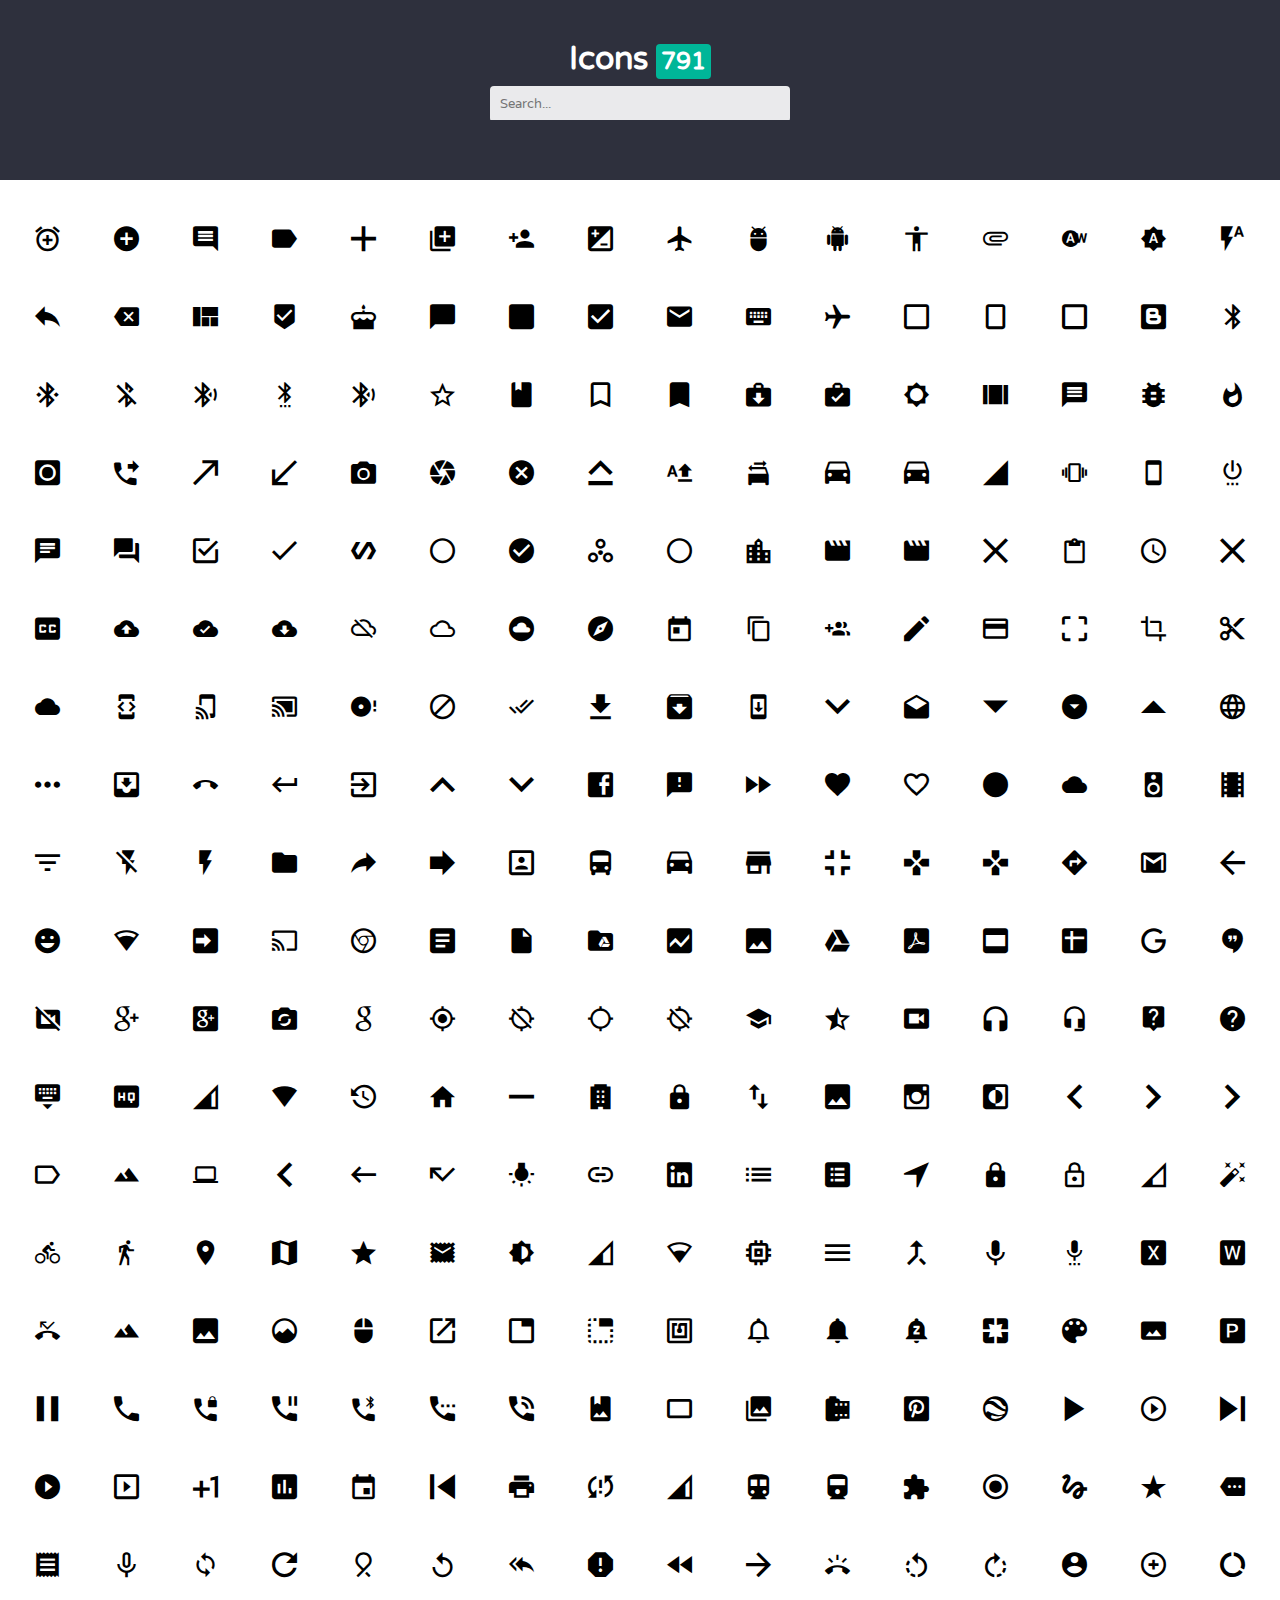
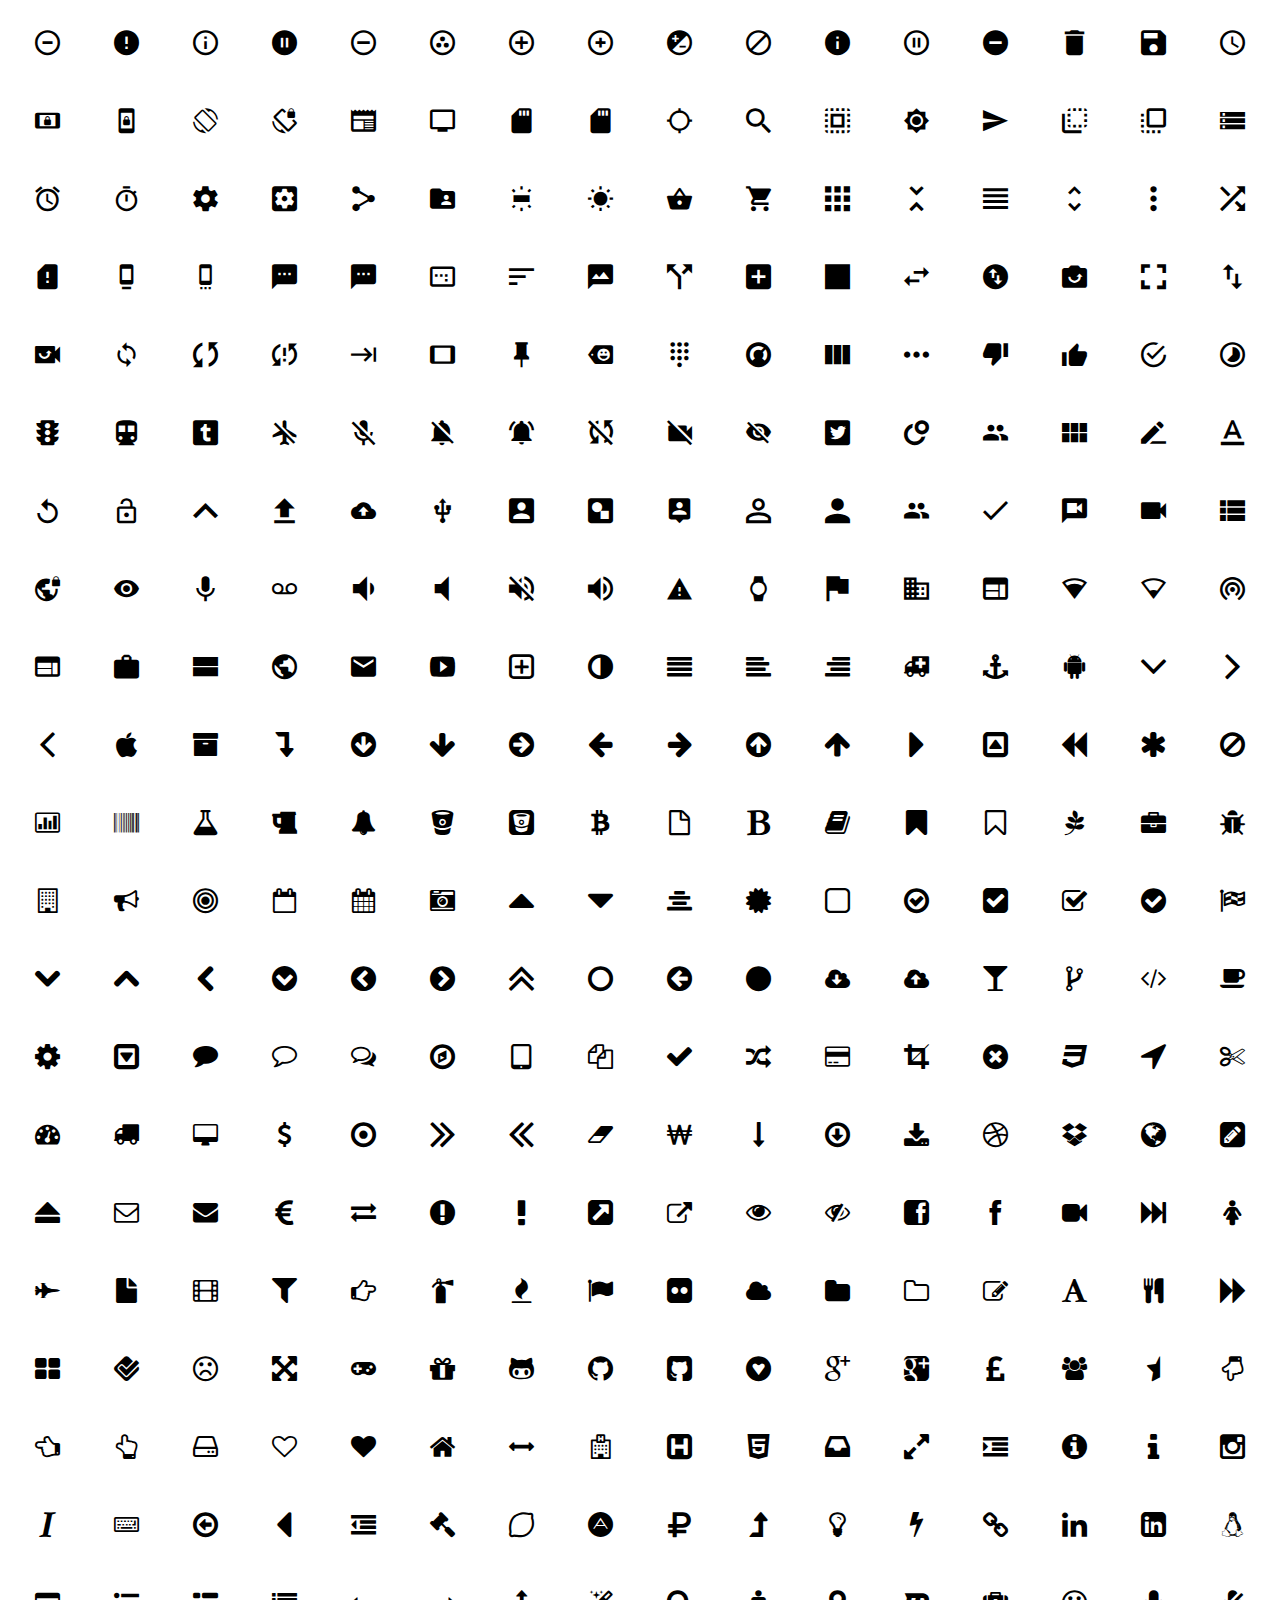
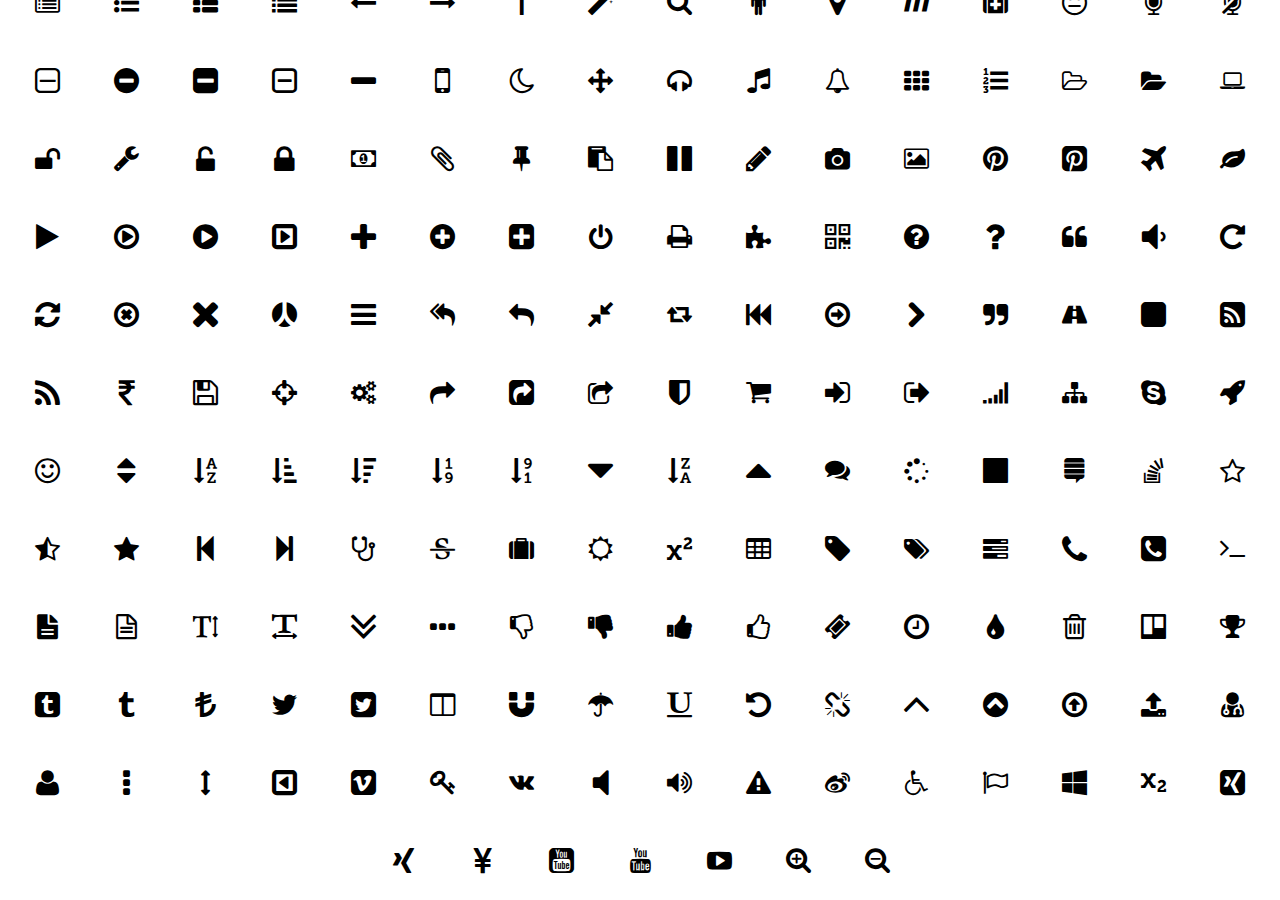
==== commit eae46638: "news icons" ====
--- a/prebuild/icons.html
+++ b/prebuild/icons.html
@@ -5,7 +5,8 @@
     <title>Icons</title>
     <link href="http://fonts.googleapis.com/css?family=Varela+Round" rel="stylesheet" type="text/css" />
 
-<link rel="stylesheet" href="../www/icons/materialdesign.css">
+    <link rel="stylesheet" href="../www/icons/materialdesign.css">
+    <link rel="stylesheet" href="../www/icons/awesome.css">
 <!--END-MOCKAPP:CSS -->
 <style>
 * {
@@ -162,428 +163,796 @@
     </h1>
     <h2 id="used"></h2>
 
-<div class='icon-view'><i class='materialdesign-add-alarm-button'></i></div>
-<div class='icon-view'><i class='materialdesign-add-button-inside-black-circle'></i></div>
-<div class='icon-view'><i class='materialdesign-add-comment-button'></i></div>
-<div class='icon-view'><i class='materialdesign-add-label-button'></i></div>
-<div class='icon-view'><i class='materialdesign-add-plus-button'></i></div>
-<div class='icon-view'><i class='materialdesign-add-to-queue-button'></i></div>
-<div class='icon-view'><i class='materialdesign-add-user-button'></i></div>
-<div class='icon-view'><i class='materialdesign-adjust-button-with-plus-and-minus'></i></div>
-<div class='icon-view'><i class='materialdesign-airplane-mode-on-symbol'></i></div>
-<div class='icon-view'><i class='materialdesign-android-logo'></i></div>
-<div class='icon-view'><i class='materialdesign-android-logo-1'></i></div>
-<div class='icon-view'><i class='materialdesign-apple-accessibility'></i></div>
-<div class='icon-view'><i class='materialdesign-attachment-clip'></i></div>
-<div class='icon-view'><i class='materialdesign-auto-white-balance'></i></div>
-<div class='icon-view'><i class='materialdesign-automatic-brightness'></i></div>
-<div class='icon-view'><i class='materialdesign-automatic-flash-symbol'></i></div>
-<div class='icon-view'><i class='materialdesign-back-arrow'></i></div>
-<div class='icon-view'><i class='materialdesign-backspace-arrow'></i></div>
-<div class='icon-view'><i class='materialdesign-bed-quilt'></i></div>
-<div class='icon-view'><i class='materialdesign-been-here-marker'></i></div>
-<div class='icon-view'><i class='materialdesign-birthday-cake'></i></div>
-<div class='icon-view'><i class='materialdesign-black-bubble-speech'></i></div>
-<div class='icon-view'><i class='materialdesign-black-check-box'></i></div>
-<div class='icon-view'><i class='materialdesign-black-check-box-with-white-check'></i></div>
-<div class='icon-view'><i class='materialdesign-black-envelope-email-symbol'></i></div>
-<div class='icon-view'><i class='materialdesign-black-keyboard-with-white-keys'></i></div>
-<div class='icon-view'><i class='materialdesign-black-plane'></i></div>
-<div class='icon-view'><i class='materialdesign-blank-check-box'></i></div>
-<div class='icon-view'><i class='materialdesign-blank-frame'></i></div>
-<div class='icon-view'><i class='materialdesign-blank-square'></i></div>
-<div class='icon-view'><i class='materialdesign-blogger-logo'></i></div>
-<div class='icon-view'><i class='materialdesign-blueetooth-logo'></i></div>
-<div class='icon-view'><i class='materialdesign-bluetooth-connected'></i></div>
-<div class='icon-view'><i class='materialdesign-bluetooth-disabled-button'></i></div>
-<div class='icon-view'><i class='materialdesign-bluetooth-searching-signal-indicator'></i></div>
-<div class='icon-view'><i class='materialdesign-bluetooth-settings'></i></div>
-<div class='icon-view'><i class='materialdesign-bluetooth-signal-indicator'></i></div>
-<div class='icon-view'><i class='materialdesign-bookmark-button'></i></div>
-<div class='icon-view'><i class='materialdesign-bookmark-button-1'></i></div>
-<div class='icon-view'><i class='materialdesign-bookmark-outline'></i></div>
-<div class='icon-view'><i class='materialdesign-bookmark-ribbon'></i></div>
-<div class='icon-view'><i class='materialdesign-briefcase-download-button-with-downwards-arrow'></i></div>
-<div class='icon-view'><i class='materialdesign-briefcase-with-tick-inside'></i></div>
-<div class='icon-view'><i class='materialdesign-brightness-control'></i></div>
-<div class='icon-view'><i class='materialdesign-brochure-with-three-sections'></i></div>
-<div class='icon-view'><i class='materialdesign-bubble-speech-with-three-lines'></i></div>
-<div class='icon-view'><i class='materialdesign-bug-report-button'></i></div>
-<div class='icon-view'><i class='materialdesign-burn-button'></i></div>
-<div class='icon-view'><i class='materialdesign-button-on'></i></div>
-<div class='icon-view'><i class='materialdesign-call-forwarding'></i></div>
-<div class='icon-view'><i class='materialdesign-call-made-right-arrow'></i></div>
-<div class='icon-view'><i class='materialdesign-call-received-arrow'></i></div>
-<div class='icon-view'><i class='materialdesign-camera'></i></div>
-<div class='icon-view'><i class='materialdesign-camera-diaphragm'></i></div>
-<div class='icon-view'><i class='materialdesign-cancel-button'></i></div>
-<div class='icon-view'><i class='materialdesign-caps-lock-button'></i></div>
-<div class='icon-view'><i class='materialdesign-caps-lock-button-1'></i></div>
-<div class='icon-view'><i class='materialdesign-car-changing-lanes'></i></div>
-<div class='icon-view'><i class='materialdesign-car-directions'></i></div>
-<div class='icon-view'><i class='materialdesign-car-front'></i></div>
-<div class='icon-view'><i class='materialdesign-cell-phone-high-signal-indicator'></i></div>
-<div class='icon-view'><i class='materialdesign-cell-phone-vibration'></i></div>
-<div class='icon-view'><i class='materialdesign-cell-phone-with-blank-screen'></i></div>
-<div class='icon-view'><i class='materialdesign-change-power-options'></i></div>
-<div class='icon-view'><i class='materialdesign-chat-bubble'></i></div>
-<div class='icon-view'><i class='materialdesign-chat-bubbles'></i></div>
-<div class='icon-view'><i class='materialdesign-check-box'></i></div>
-<div class='icon-view'><i class='materialdesign-check-symbol'></i></div>
-<div class='icon-view'><i class='materialdesign-chemistry-polymer'></i></div>
-<div class='icon-view'><i class='materialdesign-circle-outline'></i></div>
-<div class='icon-view'><i class='materialdesign-circle-with-check-symbol'></i></div>
-<div class='icon-view'><i class='materialdesign-circles-extend-button'></i></div>
-<div class='icon-view'><i class='materialdesign-circumference'></i></div>
-<div class='icon-view'><i class='materialdesign-city-buildings-silhouette'></i></div>
-<div class='icon-view'><i class='materialdesign-clapperboard'></i></div>
-<div class='icon-view'><i class='materialdesign-clapperboard-1'></i></div>
-<div class='icon-view'><i class='materialdesign-clear-button'></i></div>
-<div class='icon-view'><i class='materialdesign-clipboard-paste-button'></i></div>
-<div class='icon-view'><i class='materialdesign-clock-with-white-face'></i></div>
-<div class='icon-view'><i class='materialdesign-close-button'></i></div>
-<div class='icon-view'><i class='materialdesign-closed-caption-logo'></i></div>
-<div class='icon-view'><i class='materialdesign-cloud-backup-up-arrow'></i></div>
-<div class='icon-view'><i class='materialdesign-cloud-done-symbol'></i></div>
-<div class='icon-view'><i class='materialdesign-cloud-download'></i></div>
-<div class='icon-view'><i class='materialdesign-cloud-off'></i></div>
-<div class='icon-view'><i class='materialdesign-cloud-outline'></i></div>
-<div class='icon-view'><i class='materialdesign-cloud-symbol-inside-a-circle'></i></div>
-<div class='icon-view'><i class='materialdesign-compass-with-white-needles'></i></div>
-<div class='icon-view'><i class='materialdesign-connection-indicator'></i></div>
-<div class='icon-view'><i class='materialdesign-copy-content'></i></div>
-<div class='icon-view'><i class='materialdesign-create-group-button'></i></div>
-<div class='icon-view'><i class='materialdesign-create-new-pencil-button'></i></div>
-<div class='icon-view'><i class='materialdesign-credit-card'></i></div>
-<div class='icon-view'><i class='materialdesign-crop-button'></i></div>
-<div class='icon-view'><i class='materialdesign-crop-tool-button'></i></div>
-<div class='icon-view'><i class='materialdesign-cut-content-button'></i></div>
-<div class='icon-view'><i class='materialdesign-dark-cloud'></i></div>
-<div class='icon-view'><i class='materialdesign-developer-mode-for-smartphones-and-tablets'></i></div>
-<div class='icon-view'><i class='materialdesign-device-connected'></i></div>
-<div class='icon-view'><i class='materialdesign-device-connected-1'></i></div>
-<div class='icon-view'><i class='materialdesign-disc-is-full'></i></div>
-<div class='icon-view'><i class='materialdesign-do-not-disturb-rounded-sign'></i></div>
-<div class='icon-view'><i class='materialdesign-double-tick-indicator'></i></div>
-<div class='icon-view'><i class='materialdesign-download-button'></i></div>
-<div class='icon-view'><i class='materialdesign-download-button-1'></i></div>
-<div class='icon-view'><i class='materialdesign-download-to-smartphone'></i></div>
-<div class='icon-view'><i class='materialdesign-downwards-arrow-key'></i></div>
-<div class='icon-view'><i class='materialdesign-drafts-evelope-button'></i></div>
-<div class='icon-view'><i class='materialdesign-drop-down-arrow'></i></div>
-<div class='icon-view'><i class='materialdesign-drop-down-round-button'></i></div>
-<div class='icon-view'><i class='materialdesign-drop-up-arrow'></i></div>
-<div class='icon-view'><i class='materialdesign-earth-grid-select-language-button'></i></div>
-<div class='icon-view'><i class='materialdesign-ellipsis'></i></div>
-<div class='icon-view'><i class='materialdesign-email-inbox'></i></div>
-<div class='icon-view'><i class='materialdesign-emoticon-with-happy-face'></i></div>
-<div class='icon-view'><i class='materialdesign-end-call-button'></i></div>
-<div class='icon-view'><i class='materialdesign-enter-arrow'></i></div>
-<div class='icon-view'><i class='materialdesign-exit-to-app-button'></i></div>
-<div class='icon-view'><i class='materialdesign-expand-arrow'></i></div>
-<div class='icon-view'><i class='materialdesign-expand-button'></i></div>
-<div class='icon-view'><i class='materialdesign-facebook-logo'></i></div>
-<div class='icon-view'><i class='materialdesign-failed-sms'></i></div>
-<div class='icon-view'><i class='materialdesign-fast-forward-button'></i></div>
-<div class='icon-view'><i class='materialdesign-favorite-heart-button'></i></div>
-<div class='icon-view'><i class='materialdesign-favorite-heart-outline-button'></i></div>
-<div class='icon-view'><i class='materialdesign-filled-circle'></i></div>
-<div class='icon-view'><i class='materialdesign-filled-cloud'></i></div>
-<div class='icon-view'><i class='materialdesign-filled-speaker-with-white-details'></i></div>
-<div class='icon-view'><i class='materialdesign-film-roll'></i></div>
-<div class='icon-view'><i class='materialdesign-filter-results-button'></i></div>
-<div class='icon-view'><i class='materialdesign-flash-off'></i></div>
-<div class='icon-view'><i class='materialdesign-flash-on-indicator'></i></div>
-<div class='icon-view'><i class='materialdesign-folder-symbol'></i></div>
-<div class='icon-view'><i class='materialdesign-forward-arrow'></i></div>
-<div class='icon-view'><i class='materialdesign-forward-right-arrow-button'></i></div>
-<div class='icon-view'><i class='materialdesign-framed-portrait'></i></div>
-<div class='icon-view'><i class='materialdesign-front-bus'></i></div>
-<div class='icon-view'><i class='materialdesign-front-car'></i></div>
-<div class='icon-view'><i class='materialdesign-front-store'></i></div>
-<div class='icon-view'><i class='materialdesign-full-screen-exit'></i></div>
-<div class='icon-view'><i class='materialdesign-gamepad'></i></div>
-<div class='icon-view'><i class='materialdesign-gamepad-1'></i></div>
-<div class='icon-view'><i class='materialdesign-get-directions-button'></i></div>
-<div class='icon-view'><i class='materialdesign-gmail-logo'></i></div>
-<div class='icon-view'><i class='materialdesign-go-back-left-arrow'></i></div>
-<div class='icon-view'><i class='materialdesign-good-mood-emoticon'></i></div>
-<div class='icon-view'><i class='materialdesign-good-wifi-signal-with-three-bars'></i></div>
-<div class='icon-view'><i class='materialdesign-google-apps-script-logo'></i></div>
-<div class='icon-view'><i class='materialdesign-google-cast-logo'></i></div>
-<div class='icon-view'><i class='materialdesign-google-chrome-logo-filled-with-white-colour'></i></div>
-<div class='icon-view'><i class='materialdesign-google-drive-document'></i></div>
-<div class='icon-view'><i class='materialdesign-google-drive-file'></i></div>
-<div class='icon-view'><i class='materialdesign-google-drive-folder-symbol'></i></div>
-<div class='icon-view'><i class='materialdesign-google-drive-fusion-tables-logo'></i></div>
-<div class='icon-view'><i class='materialdesign-google-drive-image'></i></div>
-<div class='icon-view'><i class='materialdesign-google-drive-logo'></i></div>
-<div class='icon-view'><i class='materialdesign-google-drive-pdf-file'></i></div>
-<div class='icon-view'><i class='materialdesign-google-drive-presentation'></i></div>
-<div class='icon-view'><i class='materialdesign-google-drive-spreadsheet'></i></div>
-<div class='icon-view'><i class='materialdesign-google-glass-logo'></i></div>
-<div class='icon-view'><i class='materialdesign-google-hangouts-logo'></i></div>
-<div class='icon-view'><i class='materialdesign-google-hangouts-turn-video-off'></i></div>
-<div class='icon-view'><i class='materialdesign-google-plus-logo'></i></div>
-<div class='icon-view'><i class='materialdesign-google-plus-logo-on-black-background'></i></div>
-<div class='icon-view'><i class='materialdesign-google-plus-party-mode'></i></div>
-<div class='icon-view'><i class='materialdesign-google-symbol'></i></div>
-<div class='icon-view'><i class='materialdesign-gps-fixed-indicator'></i></div>
-<div class='icon-view'><i class='materialdesign-gps-location-disabled'></i></div>
-<div class='icon-view'><i class='materialdesign-gps-location-symbol'></i></div>
-<div class='icon-view'><i class='materialdesign-gps-off'></i></div>
-<div class='icon-view'><i class='materialdesign-graduate-cap'></i></div>
-<div class='icon-view'><i class='materialdesign-half-filled-rating-star'></i></div>
-<div class='icon-view'><i class='materialdesign-hangouts-videocall-button'></i></div>
-<div class='icon-view'><i class='materialdesign-headset'></i></div>
-<div class='icon-view'><i class='materialdesign-headset-with-microphone'></i></div>
-<div class='icon-view'><i class='materialdesign-help-button-speech-bubble-with-question-mark'></i></div>
-<div class='icon-view'><i class='materialdesign-help-round-button'></i></div>
-<div class='icon-view'><i class='materialdesign-hide-keyboard-button'></i></div>
-<div class='icon-view'><i class='materialdesign-high-quality-button'></i></div>
-<div class='icon-view'><i class='materialdesign-high-signal-indicator'></i></div>
-<div class='icon-view'><i class='materialdesign-high-wifi-signal-indicator'></i></div>
-<div class='icon-view'><i class='materialdesign-history-clock-button'></i></div>
-<div class='icon-view'><i class='materialdesign-home-button'></i></div>
-<div class='icon-view'><i class='materialdesign-horizontal-line-remove-button'></i></div>
-<div class='icon-view'><i class='materialdesign-hotel-with-three-floors'></i></div>
-<div class='icon-view'><i class='materialdesign-https-symbol'></i></div>
-<div class='icon-view'><i class='materialdesign-import-export-arrows'></i></div>
-<div class='icon-view'><i class='materialdesign-insert-picture-button'></i></div>
-<div class='icon-view'><i class='materialdesign-instagram-logo'></i></div>
-<div class='icon-view'><i class='materialdesign-invert-colors-button'></i></div>
-<div class='icon-view'><i class='materialdesign-keyboard-left-arrow-button'></i></div>
-<div class='icon-view'><i class='materialdesign-keyboard-right-arrow-button'></i></div>
-<div class='icon-view'><i class='materialdesign-keyboard-right-arrow-button-1'></i></div>
-<div class='icon-view'><i class='materialdesign-label-right-arrow-outline'></i></div>
-<div class='icon-view'><i class='materialdesign-landscape-with-mountains'></i></div>
-<div class='icon-view'><i class='materialdesign-laptop-outline'></i></div>
-<div class='icon-view'><i class='materialdesign-left-arrow-key'></i></div>
-<div class='icon-view'><i class='materialdesign-left-arrow-key-1'></i></div>
-<div class='icon-view'><i class='materialdesign-left-arrow-missed-call'></i></div>
-<div class='icon-view'><i class='materialdesign-light-bulb-on'></i></div>
-<div class='icon-view'><i class='materialdesign-link-button'></i></div>
-<div class='icon-view'><i class='materialdesign-linkedin-logo'></i></div>
-<div class='icon-view'><i class='materialdesign-list-button-with-3-elements'></i></div>
-<div class='icon-view'><i class='materialdesign-list-of-three-elements-on-black-background'></i></div>
-<div class='icon-view'><i class='materialdesign-location-arrow'></i></div>
-<div class='icon-view'><i class='materialdesign-locked-padlock'></i></div>
-<div class='icon-view'><i class='materialdesign-locked-padlock-outline'></i></div>
-<div class='icon-view'><i class='materialdesign-low-signal-indicator'></i></div>
-<div class='icon-view'><i class='materialdesign-magic-wand-auto-fix-button'></i></div>
-<div class='icon-view'><i class='materialdesign-man-cycling'></i></div>
-<div class='icon-view'><i class='materialdesign-man-walking-directions-button'></i></div>
-<div class='icon-view'><i class='materialdesign-map-placeholder'></i></div>
-<div class='icon-view'><i class='materialdesign-map-symbol'></i></div>
-<div class='icon-view'><i class='materialdesign-mark-as-favorite-star'></i></div>
-<div class='icon-view'><i class='materialdesign-mark-as-unread-envelope-button'></i></div>
-<div class='icon-view'><i class='materialdesign-medium-brightness-cogwheel'></i></div>
-<div class='icon-view'><i class='materialdesign-medium-signal'></i></div>
-<div class='icon-view'><i class='materialdesign-medium-wifi-signal-with-two-bars'></i></div>
-<div class='icon-view'><i class='materialdesign-memory-chip'></i></div>
-<div class='icon-view'><i class='materialdesign-menu-button'></i></div>
-<div class='icon-view'><i class='materialdesign-merge-calls-arrow'></i></div>
-<div class='icon-view'><i class='materialdesign-microphone-of-voice'></i></div>
-<div class='icon-view'><i class='materialdesign-microphone-voice-button'></i></div>
-<div class='icon-view'><i class='materialdesign-microsoft-excel-logo'></i></div>
-<div class='icon-view'><i class='materialdesign-microsoft-word-logo'></i></div>
-<div class='icon-view'><i class='materialdesign-missed-call-phone-receiver-with-left-arrow'></i></div>
-<div class='icon-view'><i class='materialdesign-mountain-range'></i></div>
-<div class='icon-view'><i class='materialdesign-mountain-range-on-black-background'></i></div>
-<div class='icon-view'><i class='materialdesign-mountains-inside-a-circle'></i></div>
-<div class='icon-view'><i class='materialdesign-mouse-filled-tool'></i></div>
-<div class='icon-view'><i class='materialdesign-move-window'></i></div>
-<div class='icon-view'><i class='materialdesign-new-tab'></i></div>
-<div class='icon-view'><i class='materialdesign-new-tab-button'></i></div>
-<div class='icon-view'><i class='materialdesign-nfc-near-field-communication'></i></div>
-<div class='icon-view'><i class='materialdesign-notifications-bell-button'></i></div>
-<div class='icon-view'><i class='materialdesign-notifications-button'></i></div>
-<div class='icon-view'><i class='materialdesign-notifications-silenced'></i></div>
-<div class='icon-view'><i class='materialdesign-pages-of-google-plus'></i></div>
-<div class='icon-view'><i class='materialdesign-painter-palette'></i></div>
-<div class='icon-view'><i class='materialdesign-panoramic-mountain-photography'></i></div>
-<div class='icon-view'><i class='materialdesign-parking-sign'></i></div>
-<div class='icon-view'><i class='materialdesign-pause-button'></i></div>
-<div class='icon-view'><i class='materialdesign-phone-call-button'></i></div>
-<div class='icon-view'><i class='materialdesign-phone-locked'></i></div>
-<div class='icon-view'><i class='materialdesign-phone-paused-indicator'></i></div>
-<div class='icon-view'><i class='materialdesign-phone-receiver-with-bluetooth-sign'></i></div>
-<div class='icon-view'><i class='materialdesign-phone-settings'></i></div>
-<div class='icon-view'><i class='materialdesign-phone-working-indicator'></i></div>
-<div class='icon-view'><i class='materialdesign-photo-album'></i></div>
-<div class='icon-view'><i class='materialdesign-photo-frame'></i></div>
-<div class='icon-view'><i class='materialdesign-photo-library'></i></div>
-<div class='icon-view'><i class='materialdesign-photographic-film-roll'></i></div>
-<div class='icon-view'><i class='materialdesign-pinterest-logo'></i></div>
-<div class='icon-view'><i class='materialdesign-planet-earth'></i></div>
-<div class='icon-view'><i class='materialdesign-play-arrow'></i></div>
-<div class='icon-view'><i class='materialdesign-play-button-inside-a-circle'></i></div>
-<div class='icon-view'><i class='materialdesign-play-next-button'></i></div>
-<div class='icon-view'><i class='materialdesign-play-rounded-button'></i></div>
-<div class='icon-view'><i class='materialdesign-play-slideshow-button'></i></div>
-<div class='icon-view'><i class='materialdesign-plus-one'></i></div>
-<div class='icon-view'><i class='materialdesign-poll-symbol-on-black-square-with-rounded-corners'></i></div>
-<div class='icon-view'><i class='materialdesign-power-connection-indicator'></i></div>
-<div class='icon-view'><i class='materialdesign-previous-track'></i></div>
-<div class='icon-view'><i class='materialdesign-printer-printing-document'></i></div>
-<div class='icon-view'><i class='materialdesign-problems-with-synchronization'></i></div>
-<div class='icon-view'><i class='materialdesign-progress-indicator'></i></div>
-<div class='icon-view'><i class='materialdesign-public-transport-subway'></i></div>
-<div class='icon-view'><i class='materialdesign-public-transport-train-directions'></i></div>
-<div class='icon-view'><i class='materialdesign-puzzle-piece-plugin'></i></div>
-<div class='icon-view'><i class='materialdesign-radio-on-button'></i></div>
-<div class='icon-view'><i class='materialdesign-random-line'></i></div>
-<div class='icon-view'><i class='materialdesign-rate-star-button'></i></div>
-<div class='icon-view'><i class='materialdesign-read-more-left-arrow-button'></i></div>
-<div class='icon-view'><i class='materialdesign-receipt'></i></div>
-<div class='icon-view'><i class='materialdesign-record-voice-microphone-button'></i></div>
-<div class='icon-view'><i class='materialdesign-refresh-button'></i></div>
-<div class='icon-view'><i class='materialdesign-refresh-button-1'></i></div>
-<div class='icon-view'><i class='materialdesign-reminder-bow'></i></div>
-<div class='icon-view'><i class='materialdesign-replay-arrow'></i></div>
-<div class='icon-view'><i class='materialdesign-reply-all-button'></i></div>
-<div class='icon-view'><i class='materialdesign-report-symbol'></i></div>
-<div class='icon-view'><i class='materialdesign-rewind-button'></i></div>
-<div class='icon-view'><i class='materialdesign-right-arrow-forward'></i></div>
-<div class='icon-view'><i class='materialdesign-ring-volume-control-button'></i></div>
-<div class='icon-view'><i class='materialdesign-rotate-to-left-button'></i></div>
-<div class='icon-view'><i class='materialdesign-rotate-to-right-button'></i></div>
-<div class='icon-view'><i class='materialdesign-round-account-button-with-user-inside'></i></div>
-<div class='icon-view'><i class='materialdesign-round-add-button'></i></div>
-<div class='icon-view'><i class='materialdesign-round-data-usage-symbol'></i></div>
-<div class='icon-view'><i class='materialdesign-round-delete-button'></i></div>
-<div class='icon-view'><i class='materialdesign-round-error-symbol'></i></div>
-<div class='icon-view'><i class='materialdesign-round-info-button'></i></div>
-<div class='icon-view'><i class='materialdesign-round-pause-button'></i></div>
-<div class='icon-view'><i class='materialdesign-round-remove-button'></i></div>
-<div class='icon-view'><i class='materialdesign-round-rgb-button'></i></div>
-<div class='icon-view'><i class='materialdesign-rounded-add-button'></i></div>
-<div class='icon-view'><i class='materialdesign-rounded-add-button-1'></i></div>
-<div class='icon-view'><i class='materialdesign-rounded-adjust-button-with-plus-and-minus'></i></div>
-<div class='icon-view'><i class='materialdesign-rounded-block-sign'></i></div>
-<div class='icon-view'><i class='materialdesign-rounded-info-button'></i></div>
-<div class='icon-view'><i class='materialdesign-rounded-pause-button'></i></div>
-<div class='icon-view'><i class='materialdesign-rounded-remove-button'></i></div>
-<div class='icon-view'><i class='materialdesign-rubbish-bin-delete-button'></i></div>
-<div class='icon-view'><i class='materialdesign-save-button'></i></div>
-<div class='icon-view'><i class='materialdesign-schedule-button'></i></div>
-<div class='icon-view'><i class='materialdesign-screen-locked'></i></div>
-<div class='icon-view'><i class='materialdesign-screen-locked-1'></i></div>
-<div class='icon-view'><i class='materialdesign-screen-rotation-button'></i></div>
-<div class='icon-view'><i class='materialdesign-screen-rotation-lock-button'></i></div>
-<div class='icon-view'><i class='materialdesign-screen-with-news-sections'></i></div>
-<div class='icon-view'><i class='materialdesign-screen-with-rounded-corners'></i></div>
-<div class='icon-view'><i class='materialdesign-sd-card'></i></div>
-<div class='icon-view'><i class='materialdesign-sd-card-1'></i></div>
-<div class='icon-view'><i class='materialdesign-searching-location-gps-indicator'></i></div>
-<div class='icon-view'><i class='materialdesign-searching-magnifying-glass'></i></div>
-<div class='icon-view'><i class='materialdesign-select-all'></i></div>
-<div class='icon-view'><i class='materialdesign-select-brightness-button'></i></div>
-<div class='icon-view'><i class='materialdesign-send-button'></i></div>
-<div class='icon-view'><i class='materialdesign-send-to-back-button'></i></div>
-<div class='icon-view'><i class='materialdesign-send-to-front-button'></i></div>
-<div class='icon-view'><i class='materialdesign-server-rack-with-three-levels'></i></div>
-<div class='icon-view'><i class='materialdesign-set-alarm'></i></div>
-<div class='icon-view'><i class='materialdesign-set-timer-button'></i></div>
-<div class='icon-view'><i class='materialdesign-settings-cogwheel-button'></i></div>
-<div class='icon-view'><i class='materialdesign-settings-cogwheel-inside-black-square'></i></div>
-<div class='icon-view'><i class='materialdesign-share-button'></i></div>
-<div class='icon-view'><i class='materialdesign-shared-folder'></i></div>
-<div class='icon-view'><i class='materialdesign-shining-rectangular-object'></i></div>
-<div class='icon-view'><i class='materialdesign-shining-sun'></i></div>
-<div class='icon-view'><i class='materialdesign-shopping-basket-button'></i></div>
-<div class='icon-view'><i class='materialdesign-shopping-cart'></i></div>
-<div class='icon-view'><i class='materialdesign-show-apps-button'></i></div>
-<div class='icon-view'><i class='materialdesign-show-less-fold-button'></i></div>
-<div class='icon-view'><i class='materialdesign-show-menu-button'></i></div>
-<div class='icon-view'><i class='materialdesign-show-more-button'></i></div>
-<div class='icon-view'><i class='materialdesign-show-more-button-with-three-dots'></i></div>
-<div class='icon-view'><i class='materialdesign-shuffle-mode-arrows'></i></div>
-<div class='icon-view'><i class='materialdesign-sim-card-problem'></i></div>
-<div class='icon-view'><i class='materialdesign-smartphone-dock'></i></div>
-<div class='icon-view'><i class='materialdesign-smartphone-with-three-buttons'></i></div>
-<div class='icon-view'><i class='materialdesign-sms-bubble-speech'></i></div>
-<div class='icon-view'><i class='materialdesign-sms-speech-bubble'></i></div>
-<div class='icon-view'><i class='materialdesign-snake-game'></i></div>
-<div class='icon-view'><i class='materialdesign-sort-button-with-three-lines'></i></div>
-<div class='icon-view'><i class='materialdesign-speech-bubble-with-mountains-inside'></i></div>
-<div class='icon-view'><i class='materialdesign-split-call-arrows'></i></div>
-<div class='icon-view'><i class='materialdesign-square-add-button'></i></div>
-<div class='icon-view'><i class='materialdesign-stop-button'></i></div>
-<div class='icon-view'><i class='materialdesign-swap-horizontal-orientation-arrows'></i></div>
-<div class='icon-view'><i class='materialdesign-swap-vertical-orientation-arrows'></i></div>
-<div class='icon-view'><i class='materialdesign-switch-camera-button'></i></div>
-<div class='icon-view'><i class='materialdesign-switch-to-full-screen-button'></i></div>
-<div class='icon-view'><i class='materialdesign-switch-vertical-orientation-arrows'></i></div>
-<div class='icon-view'><i class='materialdesign-switch-video-on'></i></div>
-<div class='icon-view'><i class='materialdesign-synchronization-arrows'></i></div>
-<div class='icon-view'><i class='materialdesign-synchronization-button-with-two-arrows'></i></div>
-<div class='icon-view'><i class='materialdesign-synchronization-problem'></i></div>
-<div class='icon-view'><i class='materialdesign-tab-symbol'></i></div>
-<div class='icon-view'><i class='materialdesign-tablet-with-blank-screen'></i></div>
-<div class='icon-view'><i class='materialdesign-tack-save-button'></i></div>
-<div class='icon-view'><i class='materialdesign-tag-button-with-happy-face'></i></div>
-<div class='icon-view'><i class='materialdesign-telephone-keypad-with-ten-keys'></i></div>
-<div class='icon-view'><i class='materialdesign-thermostat-temperature-wheel'></i></div>
-<div class='icon-view'><i class='materialdesign-three-columns-layout'></i></div>
-<div class='icon-view'><i class='materialdesign-three-dots-more-indicator'></i></div>
-<div class='icon-view'><i class='materialdesign-thumb-down-button'></i></div>
-<div class='icon-view'><i class='materialdesign-thumb-up-button'></i></div>
-<div class='icon-view'><i class='materialdesign-tick-inside-circle'></i></div>
-<div class='icon-view'><i class='materialdesign-time-lapse'></i></div>
-<div class='icon-view'><i class='materialdesign-traffic-light'></i></div>
-<div class='icon-view'><i class='materialdesign-train-public-transport'></i></div>
-<div class='icon-view'><i class='materialdesign-tumblr-logo'></i></div>
-<div class='icon-view'><i class='materialdesign-turn-airplane-mode-off'></i></div>
-<div class='icon-view'><i class='materialdesign-turn-microphone-off-button'></i></div>
-<div class='icon-view'><i class='materialdesign-turn-notifications-off-button'></i></div>
-<div class='icon-view'><i class='materialdesign-turn-notifications-on-button'></i></div>
-<div class='icon-view'><i class='materialdesign-turn-synchronization-off'></i></div>
-<div class='icon-view'><i class='materialdesign-turn-video-off-button'></i></div>
-<div class='icon-view'><i class='materialdesign-turn-visibility-off-button'></i></div>
-<div class='icon-view'><i class='materialdesign-twitter-logo-on-black-background'></i></div>
-<div class='icon-view'><i class='materialdesign-two-circles-one-inside-the-other'></i></div>
-<div class='icon-view'><i class='materialdesign-two-men'></i></div>
-<div class='icon-view'><i class='materialdesign-two-rows-and-three-columns-layout'></i></div>
-<div class='icon-view'><i class='materialdesign-underline-button'></i></div>
-<div class='icon-view'><i class='materialdesign-underline-text-button'></i></div>
-<div class='icon-view'><i class='materialdesign-undo-button'></i></div>
-<div class='icon-view'><i class='materialdesign-unlocked-padlock'></i></div>
-<div class='icon-view'><i class='materialdesign-up-arrow-key'></i></div>
-<div class='icon-view'><i class='materialdesign-upload-button'></i></div>
-<div class='icon-view'><i class='materialdesign-upload-to-cloud-button'></i></div>
-<div class='icon-view'><i class='materialdesign-usb-symbol'></i></div>
-<div class='icon-view'><i class='materialdesign-user-account-box'></i></div>
-<div class='icon-view'><i class='materialdesign-user-account-box-1'></i></div>
-<div class='icon-view'><i class='materialdesign-user-inside-bubble-speech'></i></div>
-<div class='icon-view'><i class='materialdesign-user-outline'></i></div>
-<div class='icon-view'><i class='materialdesign-user-shape'></i></div>
-<div class='icon-view'><i class='materialdesign-users-social-symbol'></i></div>
-<div class='icon-view'><i class='materialdesign-verification-mark'></i></div>
-<div class='icon-view'><i class='materialdesign-videocall-button'></i></div>
-<div class='icon-view'><i class='materialdesign-videocam-filled-tool'></i></div>
-<div class='icon-view'><i class='materialdesign-view-list-button'></i></div>
-<div class='icon-view'><i class='materialdesign-virtual-private-network-vpn-symbol'></i></div>
-<div class='icon-view'><i class='materialdesign-visibility-button'></i></div>
-<div class='icon-view'><i class='materialdesign-voice-message-microphone-button'></i></div>
-<div class='icon-view'><i class='materialdesign-voicemail'></i></div>
-<div class='icon-view'><i class='materialdesign-volume-down-indicator'></i></div>
-<div class='icon-view'><i class='materialdesign-volume-muted'></i></div>
-<div class='icon-view'><i class='materialdesign-volume-off-indicator'></i></div>
-<div class='icon-view'><i class='materialdesign-volume-up-indicator'></i></div>
-<div class='icon-view'><i class='materialdesign-warning-sign'></i></div>
-<div class='icon-view'><i class='materialdesign-watch-with-blank-face'></i></div>
-<div class='icon-view'><i class='materialdesign-waving-flag'></i></div>
-<div class='icon-view'><i class='materialdesign-web-server'></i></div>
-<div class='icon-view'><i class='materialdesign-website-with-different-sections'></i></div>
-<div class='icon-view'><i class='materialdesign-wifi-high-signal'></i></div>
-<div class='icon-view'><i class='materialdesign-wifi-low-signal-with-one-bar'></i></div>
-<div class='icon-view'><i class='materialdesign-wifi-signal-waves'></i></div>
-<div class='icon-view'><i class='materialdesign-window-with-different-sections'></i></div>
-<div class='icon-view'><i class='materialdesign-work-briefcase'></i></div>
-<div class='icon-view'><i class='materialdesign-workspace-with-two-horizontal-windows'></i></div>
-<div class='icon-view'><i class='materialdesign-world-shape-public-symbol'></i></div>
-<div class='icon-view'><i class='materialdesign-write-email-envelope-button'></i></div>
-<div class='icon-view'><i class='materialdesign-youtube-logo'></i></div>
+<div class='icon-view'><i class='md-add-alarm-button'></i></div>
+<div class='icon-view'><i class='md-add-button-inside-black-circle'></i></div>
+<div class='icon-view'><i class='md-add-comment-button'></i></div>
+<div class='icon-view'><i class='md-add-label-button'></i></div>
+<div class='icon-view'><i class='md-add-plus-button'></i></div>
+<div class='icon-view'><i class='md-add-to-queue-button'></i></div>
+<div class='icon-view'><i class='md-add-user-button'></i></div>
+<div class='icon-view'><i class='md-adjust-button-with-plus-and-minus'></i></div>
+<div class='icon-view'><i class='md-airplane-mode-on-symbol'></i></div>
+<div class='icon-view'><i class='md-android-logo'></i></div>
+<div class='icon-view'><i class='md-android-logo-1'></i></div>
+<div class='icon-view'><i class='md-apple-accessibility'></i></div>
+<div class='icon-view'><i class='md-attachment-clip'></i></div>
+<div class='icon-view'><i class='md-auto-white-balance'></i></div>
+<div class='icon-view'><i class='md-automatic-brightness'></i></div>
+<div class='icon-view'><i class='md-automatic-flash-symbol'></i></div>
+<div class='icon-view'><i class='md-back-arrow'></i></div>
+<div class='icon-view'><i class='md-backspace-arrow'></i></div>
+<div class='icon-view'><i class='md-bed-quilt'></i></div>
+<div class='icon-view'><i class='md-been-here-marker'></i></div>
+<div class='icon-view'><i class='md-birthday-cake'></i></div>
+<div class='icon-view'><i class='md-black-bubble-speech'></i></div>
+<div class='icon-view'><i class='md-black-check-box'></i></div>
+<div class='icon-view'><i class='md-black-check-box-with-white-check'></i></div>
+<div class='icon-view'><i class='md-black-envelope-email-symbol'></i></div>
+<div class='icon-view'><i class='md-black-keyboard-with-white-keys'></i></div>
+<div class='icon-view'><i class='md-black-plane'></i></div>
+<div class='icon-view'><i class='md-blank-check-box'></i></div>
+<div class='icon-view'><i class='md-blank-frame'></i></div>
+<div class='icon-view'><i class='md-blank-square'></i></div>
+<div class='icon-view'><i class='md-blogger-logo'></i></div>
+<div class='icon-view'><i class='md-blueetooth-logo'></i></div>
+<div class='icon-view'><i class='md-bluetooth-connected'></i></div>
+<div class='icon-view'><i class='md-bluetooth-disabled-button'></i></div>
+<div class='icon-view'><i class='md-bluetooth-searching-signal-indicator'></i></div>
+<div class='icon-view'><i class='md-bluetooth-settings'></i></div>
+<div class='icon-view'><i class='md-bluetooth-signal-indicator'></i></div>
+<div class='icon-view'><i class='md-bookmark-button'></i></div>
+<div class='icon-view'><i class='md-bookmark-button-1'></i></div>
+<div class='icon-view'><i class='md-bookmark-outline'></i></div>
+<div class='icon-view'><i class='md-bookmark-ribbon'></i></div>
+<div class='icon-view'><i class='md-briefcase-download-button-with-downwards-arrow'></i></div>
+<div class='icon-view'><i class='md-briefcase-with-tick-inside'></i></div>
+<div class='icon-view'><i class='md-brightness-control'></i></div>
+<div class='icon-view'><i class='md-brochure-with-three-sections'></i></div>
+<div class='icon-view'><i class='md-bubble-speech-with-three-lines'></i></div>
+<div class='icon-view'><i class='md-bug-report-button'></i></div>
+<div class='icon-view'><i class='md-burn-button'></i></div>
+<div class='icon-view'><i class='md-button-on'></i></div>
+<div class='icon-view'><i class='md-call-forwarding'></i></div>
+<div class='icon-view'><i class='md-call-made-right-arrow'></i></div>
+<div class='icon-view'><i class='md-call-received-arrow'></i></div>
+<div class='icon-view'><i class='md-camera'></i></div>
+<div class='icon-view'><i class='md-camera-diaphragm'></i></div>
+<div class='icon-view'><i class='md-cancel-button'></i></div>
+<div class='icon-view'><i class='md-caps-lock-button'></i></div>
+<div class='icon-view'><i class='md-caps-lock-button-1'></i></div>
+<div class='icon-view'><i class='md-car-changing-lanes'></i></div>
+<div class='icon-view'><i class='md-car-directions'></i></div>
+<div class='icon-view'><i class='md-car-front'></i></div>
+<div class='icon-view'><i class='md-cell-phone-high-signal-indicator'></i></div>
+<div class='icon-view'><i class='md-cell-phone-vibration'></i></div>
+<div class='icon-view'><i class='md-cell-phone-with-blank-screen'></i></div>
+<div class='icon-view'><i class='md-change-power-options'></i></div>
+<div class='icon-view'><i class='md-chat-bubble'></i></div>
+<div class='icon-view'><i class='md-chat-bubbles'></i></div>
+<div class='icon-view'><i class='md-check-box'></i></div>
+<div class='icon-view'><i class='md-check-symbol'></i></div>
+<div class='icon-view'><i class='md-chemistry-polymer'></i></div>
+<div class='icon-view'><i class='md-circle-outline'></i></div>
+<div class='icon-view'><i class='md-circle-with-check-symbol'></i></div>
+<div class='icon-view'><i class='md-circles-extend-button'></i></div>
+<div class='icon-view'><i class='md-circumference'></i></div>
+<div class='icon-view'><i class='md-city-buildings-silhouette'></i></div>
+<div class='icon-view'><i class='md-clapperboard'></i></div>
+<div class='icon-view'><i class='md-clapperboard-1'></i></div>
+<div class='icon-view'><i class='md-clear-button'></i></div>
+<div class='icon-view'><i class='md-clipboard-paste-button'></i></div>
+<div class='icon-view'><i class='md-clock-with-white-face'></i></div>
+<div class='icon-view'><i class='md-close-button'></i></div>
+<div class='icon-view'><i class='md-closed-caption-logo'></i></div>
+<div class='icon-view'><i class='md-cloud-backup-up-arrow'></i></div>
+<div class='icon-view'><i class='md-cloud-done-symbol'></i></div>
+<div class='icon-view'><i class='md-cloud-download'></i></div>
+<div class='icon-view'><i class='md-cloud-off'></i></div>
+<div class='icon-view'><i class='md-cloud-outline'></i></div>
+<div class='icon-view'><i class='md-cloud-symbol-inside-a-circle'></i></div>
+<div class='icon-view'><i class='md-compass-with-white-needles'></i></div>
+<div class='icon-view'><i class='md-connection-indicator'></i></div>
+<div class='icon-view'><i class='md-copy-content'></i></div>
+<div class='icon-view'><i class='md-create-group-button'></i></div>
+<div class='icon-view'><i class='md-create-new-pencil-button'></i></div>
+<div class='icon-view'><i class='md-credit-card'></i></div>
+<div class='icon-view'><i class='md-crop-button'></i></div>
+<div class='icon-view'><i class='md-crop-tool-button'></i></div>
+<div class='icon-view'><i class='md-cut-content-button'></i></div>
+<div class='icon-view'><i class='md-dark-cloud'></i></div>
+<div class='icon-view'><i class='md-developer-mode-for-smartphones-and-tablets'></i></div>
+<div class='icon-view'><i class='md-device-connected'></i></div>
+<div class='icon-view'><i class='md-device-connected-1'></i></div>
+<div class='icon-view'><i class='md-disc-is-full'></i></div>
+<div class='icon-view'><i class='md-do-not-disturb-rounded-sign'></i></div>
+<div class='icon-view'><i class='md-double-tick-indicator'></i></div>
+<div class='icon-view'><i class='md-download-button'></i></div>
+<div class='icon-view'><i class='md-download-button-1'></i></div>
+<div class='icon-view'><i class='md-download-to-smartphone'></i></div>
+<div class='icon-view'><i class='md-downwards-arrow-key'></i></div>
+<div class='icon-view'><i class='md-drafts-evelope-button'></i></div>
+<div class='icon-view'><i class='md-drop-down-arrow'></i></div>
+<div class='icon-view'><i class='md-drop-down-round-button'></i></div>
+<div class='icon-view'><i class='md-drop-up-arrow'></i></div>
+<div class='icon-view'><i class='md-earth-grid-select-language-button'></i></div>
+<div class='icon-view'><i class='md-ellipsis'></i></div>
+<div class='icon-view'><i class='md-email-inbox'></i></div>
+<div class='icon-view'><i class='md-end-call-button'></i></div>
+<div class='icon-view'><i class='md-enter-arrow'></i></div>
+<div class='icon-view'><i class='md-exit-to-app-button'></i></div>
+<div class='icon-view'><i class='md-expand-arrow'></i></div>
+<div class='icon-view'><i class='md-expand-button'></i></div>
+<div class='icon-view'><i class='md-facebook-logo'></i></div>
+<div class='icon-view'><i class='md-failed-sms'></i></div>
+<div class='icon-view'><i class='md-fast-forward-button'></i></div>
+<div class='icon-view'><i class='md-favorite-heart-button'></i></div>
+<div class='icon-view'><i class='md-favorite-heart-outline-button'></i></div>
+<div class='icon-view'><i class='md-filled-circle'></i></div>
+<div class='icon-view'><i class='md-filled-cloud'></i></div>
+<div class='icon-view'><i class='md-filled-speaker-with-white-details'></i></div>
+<div class='icon-view'><i class='md-film-roll'></i></div>
+<div class='icon-view'><i class='md-filter-results-button'></i></div>
+<div class='icon-view'><i class='md-flash-off'></i></div>
+<div class='icon-view'><i class='md-flash-on-indicator'></i></div>
+<div class='icon-view'><i class='md-folder-symbol'></i></div>
+<div class='icon-view'><i class='md-forward-arrow'></i></div>
+<div class='icon-view'><i class='md-forward-right-arrow-button'></i></div>
+<div class='icon-view'><i class='md-framed-portrait'></i></div>
+<div class='icon-view'><i class='md-front-bus'></i></div>
+<div class='icon-view'><i class='md-front-car'></i></div>
+<div class='icon-view'><i class='md-front-store'></i></div>
+<div class='icon-view'><i class='md-full-screen-exit'></i></div>
+<div class='icon-view'><i class='md-gamepad'></i></div>
+<div class='icon-view'><i class='md-gamepad-1'></i></div>
+<div class='icon-view'><i class='md-get-directions-button'></i></div>
+<div class='icon-view'><i class='md-gmail-logo'></i></div>
+<div class='icon-view'><i class='md-go-back-left-arrow'></i></div>
+<div class='icon-view'><i class='md-good-mood-emoticon'></i></div>
+<div class='icon-view'><i class='md-good-wifi-signal-with-three-bars'></i></div>
+<div class='icon-view'><i class='md-google-apps-script-logo'></i></div>
+<div class='icon-view'><i class='md-google-cast-logo'></i></div>
+<div class='icon-view'><i class='md-google-chrome-logo-filled-with-white-colour'></i></div>
+<div class='icon-view'><i class='md-google-drive-document'></i></div>
+<div class='icon-view'><i class='md-google-drive-file'></i></div>
+<div class='icon-view'><i class='md-google-drive-folder-symbol'></i></div>
+<div class='icon-view'><i class='md-google-drive-fusion-tables-logo'></i></div>
+<div class='icon-view'><i class='md-google-drive-image'></i></div>
+<div class='icon-view'><i class='md-google-drive-logo'></i></div>
+<div class='icon-view'><i class='md-google-drive-pdf-file'></i></div>
+<div class='icon-view'><i class='md-google-drive-presentation'></i></div>
+<div class='icon-view'><i class='md-google-drive-spreadsheet'></i></div>
+<div class='icon-view'><i class='md-google-glass-logo'></i></div>
+<div class='icon-view'><i class='md-google-hangouts-logo'></i></div>
+<div class='icon-view'><i class='md-google-hangouts-turn-video-off'></i></div>
+<div class='icon-view'><i class='md-google-plus-logo'></i></div>
+<div class='icon-view'><i class='md-google-plus-logo-on-black-background'></i></div>
+<div class='icon-view'><i class='md-google-plus-party-mode'></i></div>
+<div class='icon-view'><i class='md-google-symbol'></i></div>
+<div class='icon-view'><i class='md-gps-fixed-indicator'></i></div>
+<div class='icon-view'><i class='md-gps-location-disabled'></i></div>
+<div class='icon-view'><i class='md-gps-location-symbol'></i></div>
+<div class='icon-view'><i class='md-gps-off'></i></div>
+<div class='icon-view'><i class='md-graduate-cap'></i></div>
+<div class='icon-view'><i class='md-half-filled-rating-star'></i></div>
+<div class='icon-view'><i class='md-hangouts-videocall-button'></i></div>
+<div class='icon-view'><i class='md-headset'></i></div>
+<div class='icon-view'><i class='md-headset-with-microphone'></i></div>
+<div class='icon-view'><i class='md-help-button-speech-bubble-with-question-mark'></i></div>
+<div class='icon-view'><i class='md-help-round-button'></i></div>
+<div class='icon-view'><i class='md-hide-keyboard-button'></i></div>
+<div class='icon-view'><i class='md-high-quality-button'></i></div>
+<div class='icon-view'><i class='md-high-signal-indicator'></i></div>
+<div class='icon-view'><i class='md-high-wifi-signal-indicator'></i></div>
+<div class='icon-view'><i class='md-history-clock-button'></i></div>
+<div class='icon-view'><i class='md-home-button'></i></div>
+<div class='icon-view'><i class='md-horizontal-line-remove-button'></i></div>
+<div class='icon-view'><i class='md-hotel-with-three-floors'></i></div>
+<div class='icon-view'><i class='md-https-symbol'></i></div>
+<div class='icon-view'><i class='md-import-export-arrows'></i></div>
+<div class='icon-view'><i class='md-insert-picture-button'></i></div>
+<div class='icon-view'><i class='md-instagram-logo'></i></div>
+<div class='icon-view'><i class='md-invert-colors-button'></i></div>
+<div class='icon-view'><i class='md-keyboard-left-arrow-button'></i></div>
+<div class='icon-view'><i class='md-keyboard-right-arrow-button'></i></div>
+<div class='icon-view'><i class='md-keyboard-right-arrow-button-1'></i></div>
+<div class='icon-view'><i class='md-label-right-arrow-outline'></i></div>
+<div class='icon-view'><i class='md-landscape-with-mountains'></i></div>
+<div class='icon-view'><i class='md-laptop-outline'></i></div>
+<div class='icon-view'><i class='md-left-arrow-key'></i></div>
+<div class='icon-view'><i class='md-left-arrow-key-1'></i></div>
+<div class='icon-view'><i class='md-left-arrow-missed-call'></i></div>
+<div class='icon-view'><i class='md-light-bulb-on'></i></div>
+<div class='icon-view'><i class='md-link-button'></i></div>
+<div class='icon-view'><i class='md-linkedin-logo'></i></div>
+<div class='icon-view'><i class='md-list-button-with-3-elements'></i></div>
+<div class='icon-view'><i class='md-list-of-three-elements-on-black-background'></i></div>
+<div class='icon-view'><i class='md-location-arrow'></i></div>
+<div class='icon-view'><i class='md-locked-padlock'></i></div>
+<div class='icon-view'><i class='md-locked-padlock-outline'></i></div>
+<div class='icon-view'><i class='md-low-signal-indicator'></i></div>
+<div class='icon-view'><i class='md-magic-wand-auto-fix-button'></i></div>
+<div class='icon-view'><i class='md-man-cycling'></i></div>
+<div class='icon-view'><i class='md-man-walking-directions-button'></i></div>
+<div class='icon-view'><i class='md-map-placeholder'></i></div>
+<div class='icon-view'><i class='md-map-symbol'></i></div>
+<div class='icon-view'><i class='md-mark-as-favorite-star'></i></div>
+<div class='icon-view'><i class='md-mark-as-unread-envelope-button'></i></div>
+<div class='icon-view'><i class='md-medium-brightness-cogwheel'></i></div>
+<div class='icon-view'><i class='md-medium-signal'></i></div>
+<div class='icon-view'><i class='md-medium-wifi-signal-with-two-bars'></i></div>
+<div class='icon-view'><i class='md-memory-chip'></i></div>
+<div class='icon-view'><i class='md-menu-button'></i></div>
+<div class='icon-view'><i class='md-merge-calls-arrow'></i></div>
+<div class='icon-view'><i class='md-microphone-of-voice'></i></div>
+<div class='icon-view'><i class='md-microphone-voice-button'></i></div>
+<div class='icon-view'><i class='md-microsoft-excel-logo'></i></div>
+<div class='icon-view'><i class='md-microsoft-word-logo'></i></div>
+<div class='icon-view'><i class='md-missed-call-phone-receiver-with-left-arrow'></i></div>
+<div class='icon-view'><i class='md-mountain-range'></i></div>
+<div class='icon-view'><i class='md-mountain-range-on-black-background'></i></div>
+<div class='icon-view'><i class='md-mountains-inside-a-circle'></i></div>
+<div class='icon-view'><i class='md-mouse-filled-tool'></i></div>
+<div class='icon-view'><i class='md-move-window'></i></div>
+<div class='icon-view'><i class='md-new-tab'></i></div>
+<div class='icon-view'><i class='md-new-tab-button'></i></div>
+<div class='icon-view'><i class='md-nfc-near-field-communication'></i></div>
+<div class='icon-view'><i class='md-notifications-bell-button'></i></div>
+<div class='icon-view'><i class='md-notifications-button'></i></div>
+<div class='icon-view'><i class='md-notifications-silenced'></i></div>
+<div class='icon-view'><i class='md-pages-of-google-plus'></i></div>
+<div class='icon-view'><i class='md-painter-palette'></i></div>
+<div class='icon-view'><i class='md-panoramic-mountain-photography'></i></div>
+<div class='icon-view'><i class='md-parking-sign'></i></div>
+<div class='icon-view'><i class='md-pause-button'></i></div>
+<div class='icon-view'><i class='md-phone-call-button'></i></div>
+<div class='icon-view'><i class='md-phone-locked'></i></div>
+<div class='icon-view'><i class='md-phone-paused-indicator'></i></div>
+<div class='icon-view'><i class='md-phone-receiver-with-bluetooth-sign'></i></div>
+<div class='icon-view'><i class='md-phone-settings'></i></div>
+<div class='icon-view'><i class='md-phone-working-indicator'></i></div>
+<div class='icon-view'><i class='md-photo-album'></i></div>
+<div class='icon-view'><i class='md-photo-frame'></i></div>
+<div class='icon-view'><i class='md-photo-library'></i></div>
+<div class='icon-view'><i class='md-photographic-film-roll'></i></div>
+<div class='icon-view'><i class='md-pinterest-logo'></i></div>
+<div class='icon-view'><i class='md-planet-earth'></i></div>
+<div class='icon-view'><i class='md-play-arrow'></i></div>
+<div class='icon-view'><i class='md-play-button-inside-a-circle'></i></div>
+<div class='icon-view'><i class='md-play-next-button'></i></div>
+<div class='icon-view'><i class='md-play-rounded-button'></i></div>
+<div class='icon-view'><i class='md-play-slideshow-button'></i></div>
+<div class='icon-view'><i class='md-plus-one'></i></div>
+<div class='icon-view'><i class='md-poll-symbol-on-black-square-with-rounded-corners'></i></div>
+<div class='icon-view'><i class='md-power-connection-indicator'></i></div>
+<div class='icon-view'><i class='md-previous-track'></i></div>
+<div class='icon-view'><i class='md-printer-printing-document'></i></div>
+<div class='icon-view'><i class='md-problems-with-synchronization'></i></div>
+<div class='icon-view'><i class='md-progress-indicator'></i></div>
+<div class='icon-view'><i class='md-public-transport-subway'></i></div>
+<div class='icon-view'><i class='md-public-transport-train-directions'></i></div>
+<div class='icon-view'><i class='md-puzzle-piece-plugin'></i></div>
+<div class='icon-view'><i class='md-radio-on-button'></i></div>
+<div class='icon-view'><i class='md-random-line'></i></div>
+<div class='icon-view'><i class='md-rate-star-button'></i></div>
+<div class='icon-view'><i class='md-read-more-left-arrow-button'></i></div>
+<div class='icon-view'><i class='md-receipt'></i></div>
+<div class='icon-view'><i class='md-record-voice-microphone-button'></i></div>
+<div class='icon-view'><i class='md-refresh-button'></i></div>
+<div class='icon-view'><i class='md-refresh-button-1'></i></div>
+<div class='icon-view'><i class='md-reminder-bow'></i></div>
+<div class='icon-view'><i class='md-replay-arrow'></i></div>
+<div class='icon-view'><i class='md-reply-all-button'></i></div>
+<div class='icon-view'><i class='md-report-symbol'></i></div>
+<div class='icon-view'><i class='md-rewind-button'></i></div>
+<div class='icon-view'><i class='md-right-arrow-forward'></i></div>
+<div class='icon-view'><i class='md-ring-volume-control-button'></i></div>
+<div class='icon-view'><i class='md-rotate-to-left-button'></i></div>
+<div class='icon-view'><i class='md-rotate-to-right-button'></i></div>
+<div class='icon-view'><i class='md-round-account-button-with-user-inside'></i></div>
+<div class='icon-view'><i class='md-round-add-button'></i></div>
+<div class='icon-view'><i class='md-round-data-usage-symbol'></i></div>
+<div class='icon-view'><i class='md-round-delete-button'></i></div>
+<div class='icon-view'><i class='md-round-error-symbol'></i></div>
+<div class='icon-view'><i class='md-round-info-button'></i></div>
+<div class='icon-view'><i class='md-round-pause-button'></i></div>
+<div class='icon-view'><i class='md-round-remove-button'></i></div>
+<div class='icon-view'><i class='md-round-rgb-button'></i></div>
+<div class='icon-view'><i class='md-rounded-add-button'></i></div>
+<div class='icon-view'><i class='md-rounded-add-button-1'></i></div>
+<div class='icon-view'><i class='md-rounded-adjust-button-with-plus-and-minus'></i></div>
+<div class='icon-view'><i class='md-rounded-block-sign'></i></div>
+<div class='icon-view'><i class='md-rounded-info-button'></i></div>
+<div class='icon-view'><i class='md-rounded-pause-button'></i></div>
+<div class='icon-view'><i class='md-rounded-remove-button'></i></div>
+<div class='icon-view'><i class='md-rubbish-bin-delete-button'></i></div>
+<div class='icon-view'><i class='md-save-button'></i></div>
+<div class='icon-view'><i class='md-schedule-button'></i></div>
+<div class='icon-view'><i class='md-screen-locked'></i></div>
+<div class='icon-view'><i class='md-screen-locked-1'></i></div>
+<div class='icon-view'><i class='md-screen-rotation-button'></i></div>
+<div class='icon-view'><i class='md-screen-rotation-lock-button'></i></div>
+<div class='icon-view'><i class='md-screen-with-news-sections'></i></div>
+<div class='icon-view'><i class='md-screen-with-rounded-corners'></i></div>
+<div class='icon-view'><i class='md-sd-card'></i></div>
+<div class='icon-view'><i class='md-sd-card-1'></i></div>
+<div class='icon-view'><i class='md-searching-location-gps-indicator'></i></div>
+<div class='icon-view'><i class='md-searching-magnifying-glass'></i></div>
+<div class='icon-view'><i class='md-select-all'></i></div>
+<div class='icon-view'><i class='md-select-brightness-button'></i></div>
+<div class='icon-view'><i class='md-send-button'></i></div>
+<div class='icon-view'><i class='md-send-to-back-button'></i></div>
+<div class='icon-view'><i class='md-send-to-front-button'></i></div>
+<div class='icon-view'><i class='md-server-rack-with-three-levels'></i></div>
+<div class='icon-view'><i class='md-set-alarm'></i></div>
+<div class='icon-view'><i class='md-set-timer-button'></i></div>
+<div class='icon-view'><i class='md-settings-cogwheel-button'></i></div>
+<div class='icon-view'><i class='md-settings-cogwheel-inside-black-square'></i></div>
+<div class='icon-view'><i class='md-share-button'></i></div>
+<div class='icon-view'><i class='md-shared-folder'></i></div>
+<div class='icon-view'><i class='md-shining-rectangular-object'></i></div>
+<div class='icon-view'><i class='md-shining-sun'></i></div>
+<div class='icon-view'><i class='md-shopping-basket-button'></i></div>
+<div class='icon-view'><i class='md-shopping-cart'></i></div>
+<div class='icon-view'><i class='md-show-apps-button'></i></div>
+<div class='icon-view'><i class='md-show-less-fold-button'></i></div>
+<div class='icon-view'><i class='md-show-menu-button'></i></div>
+<div class='icon-view'><i class='md-show-more-button'></i></div>
+<div class='icon-view'><i class='md-show-more-button-with-three-dots'></i></div>
+<div class='icon-view'><i class='md-shuffle-mode-arrows'></i></div>
+<div class='icon-view'><i class='md-sim-card-problem'></i></div>
+<div class='icon-view'><i class='md-smartphone-dock'></i></div>
+<div class='icon-view'><i class='md-smartphone-with-three-buttons'></i></div>
+<div class='icon-view'><i class='md-sms-bubble-speech'></i></div>
+<div class='icon-view'><i class='md-sms-speech-bubble'></i></div>
+<div class='icon-view'><i class='md-snake-game'></i></div>
+<div class='icon-view'><i class='md-sort-button-with-three-lines'></i></div>
+<div class='icon-view'><i class='md-speech-bubble-with-mountains-inside'></i></div>
+<div class='icon-view'><i class='md-split-call-arrows'></i></div>
+<div class='icon-view'><i class='md-square-add-button'></i></div>
+<div class='icon-view'><i class='md-stop-button'></i></div>
+<div class='icon-view'><i class='md-swap-horizontal-orientation-arrows'></i></div>
+<div class='icon-view'><i class='md-swap-vertical-orientation-arrows'></i></div>
+<div class='icon-view'><i class='md-switch-camera-button'></i></div>
+<div class='icon-view'><i class='md-switch-to-full-screen-button'></i></div>
+<div class='icon-view'><i class='md-switch-vertical-orientation-arrows'></i></div>
+<div class='icon-view'><i class='md-switch-video-on'></i></div>
+<div class='icon-view'><i class='md-synchronization-arrows'></i></div>
+<div class='icon-view'><i class='md-synchronization-button-with-two-arrows'></i></div>
+<div class='icon-view'><i class='md-synchronization-problem'></i></div>
+<div class='icon-view'><i class='md-tab-symbol'></i></div>
+<div class='icon-view'><i class='md-tablet-with-blank-screen'></i></div>
+<div class='icon-view'><i class='md-tack-save-button'></i></div>
+<div class='icon-view'><i class='md-tag-button-with-happy-face'></i></div>
+<div class='icon-view'><i class='md-telephone-keypad-with-ten-keys'></i></div>
+<div class='icon-view'><i class='md-thermostat-temperature-wheel'></i></div>
+<div class='icon-view'><i class='md-three-columns-layout'></i></div>
+<div class='icon-view'><i class='md-three-dots-more-indicator'></i></div>
+<div class='icon-view'><i class='md-thumb-down-button'></i></div>
+<div class='icon-view'><i class='md-thumb-up-button'></i></div>
+<div class='icon-view'><i class='md-tick-inside-circle'></i></div>
+<div class='icon-view'><i class='md-time-lapse'></i></div>
+<div class='icon-view'><i class='md-traffic-light'></i></div>
+<div class='icon-view'><i class='md-train-public-transport'></i></div>
+<div class='icon-view'><i class='md-tumblr-logo'></i></div>
+<div class='icon-view'><i class='md-turn-airplane-mode-off'></i></div>
+<div class='icon-view'><i class='md-turn-microphone-off-button'></i></div>
+<div class='icon-view'><i class='md-turn-notifications-off-button'></i></div>
+<div class='icon-view'><i class='md-turn-notifications-on-button'></i></div>
+<div class='icon-view'><i class='md-turn-synchronization-off'></i></div>
+<div class='icon-view'><i class='md-turn-video-off-button'></i></div>
+<div class='icon-view'><i class='md-turn-visibility-off-button'></i></div>
+<div class='icon-view'><i class='md-twitter-logo-on-black-background'></i></div>
+<div class='icon-view'><i class='md-two-circles-one-inside-the-other'></i></div>
+<div class='icon-view'><i class='md-two-men'></i></div>
+<div class='icon-view'><i class='md-two-rows-and-three-columns-layout'></i></div>
+<div class='icon-view'><i class='md-underline-button'></i></div>
+<div class='icon-view'><i class='md-underline-text-button'></i></div>
+<div class='icon-view'><i class='md-undo-button'></i></div>
+<div class='icon-view'><i class='md-unlocked-padlock'></i></div>
+<div class='icon-view'><i class='md-up-arrow-key'></i></div>
+<div class='icon-view'><i class='md-upload-button'></i></div>
+<div class='icon-view'><i class='md-upload-to-cloud-button'></i></div>
+<div class='icon-view'><i class='md-usb-symbol'></i></div>
+<div class='icon-view'><i class='md-user-account-box'></i></div>
+<div class='icon-view'><i class='md-user-account-box-1'></i></div>
+<div class='icon-view'><i class='md-user-inside-bubble-speech'></i></div>
+<div class='icon-view'><i class='md-user-outline'></i></div>
+<div class='icon-view'><i class='md-user-shape'></i></div>
+<div class='icon-view'><i class='md-users-social-symbol'></i></div>
+<div class='icon-view'><i class='md-verification-mark'></i></div>
+<div class='icon-view'><i class='md-videocall-button'></i></div>
+<div class='icon-view'><i class='md-videocam-filled-tool'></i></div>
+<div class='icon-view'><i class='md-view-list-button'></i></div>
+<div class='icon-view'><i class='md-virtual-private-network-vpn-symbol'></i></div>
+<div class='icon-view'><i class='md-visibility-button'></i></div>
+<div class='icon-view'><i class='md-voice-message-microphone-button'></i></div>
+<div class='icon-view'><i class='md-voicemail'></i></div>
+<div class='icon-view'><i class='md-volume-down-indicator'></i></div>
+<div class='icon-view'><i class='md-volume-muted'></i></div>
+<div class='icon-view'><i class='md-volume-off-indicator'></i></div>
+<div class='icon-view'><i class='md-volume-up-indicator'></i></div>
+<div class='icon-view'><i class='md-warning-sign'></i></div>
+<div class='icon-view'><i class='md-watch-with-blank-face'></i></div>
+<div class='icon-view'><i class='md-waving-flag'></i></div>
+<div class='icon-view'><i class='md-web-server'></i></div>
+<div class='icon-view'><i class='md-website-with-different-sections'></i></div>
+<div class='icon-view'><i class='md-wifi-high-signal'></i></div>
+<div class='icon-view'><i class='md-wifi-low-signal-with-one-bar'></i></div>
+<div class='icon-view'><i class='md-wifi-signal-waves'></i></div>
+<div class='icon-view'><i class='md-window-with-different-sections'></i></div>
+<div class='icon-view'><i class='md-work-briefcase'></i></div>
+<div class='icon-view'><i class='md-workspace-with-two-horizontal-windows'></i></div>
+<div class='icon-view'><i class='md-world-shape-public-symbol'></i></div>
+<div class='icon-view'><i class='md-write-email-envelope-button'></i></div>
+<div class='icon-view'><i class='md-youtube-logo'></i></div>
+<div class='icon-view'><i class='fa-add-square-button'></i></div>
+<div class='icon-view'><i class='fa-adjust-contrast'></i></div>
+<div class='icon-view'><i class='fa-align-justify'></i></div>
+<div class='icon-view'><i class='fa-align-to-left'></i></div>
+<div class='icon-view'><i class='fa-align-to-right'></i></div>
+<div class='icon-view'><i class='fa-ambulance'></i></div>
+<div class='icon-view'><i class='fa-anchor-shape'></i></div>
+<div class='icon-view'><i class='fa-android-character-symbol'></i></div>
+<div class='icon-view'><i class='fa-angle-arrow-down'></i></div>
+<div class='icon-view'><i class='fa-angle-arrow-pointing-to-right'></i></div>
+<div class='icon-view'><i class='fa-angle-pointing-to-left'></i></div>
+<div class='icon-view'><i class='fa-apple-logo'></i></div>
+<div class='icon-view'><i class='fa-archive-black-box'></i></div>
+<div class='icon-view'><i class='fa-arrow-angle-pointing-down'></i></div>
+<div class='icon-view'><i class='fa-arrow-down-on-black-circular-background'></i></div>
+<div class='icon-view'><i class='fa-arrow-pointing-down'></i></div>
+<div class='icon-view'><i class='fa-arrow-pointing-right-in-a-circle'></i></div>
+<div class='icon-view'><i class='fa-arrow-pointing-to-left'></i></div>
+<div class='icon-view'><i class='fa-arrow-pointing-to-right'></i></div>
+<div class='icon-view'><i class='fa-arrow-up-on-a-black-circle-background'></i></div>
+<div class='icon-view'><i class='fa-arrow-up'></i></div>
+<div class='icon-view'><i class='fa-arrowhead-pointing-to-the-right'></i></div>
+<div class='icon-view'><i class='fa-arrowhead-pointing-up-inside-a-square-box-outline'></i></div>
+<div class='icon-view'><i class='fa-arrowheads-pointing-to-the-left'></i></div>
+<div class='icon-view'><i class='fa-asterisk'></i></div>
+<div class='icon-view'><i class='fa-ban-circle-symbol'></i></div>
+<div class='icon-view'><i class='fa-bar-graph-on-a-rectangle'></i></div>
+<div class='icon-view'><i class='fa-barcode'></i></div>
+<div class='icon-view'><i class='fa-beaker'></i></div>
+<div class='icon-view'><i class='fa-beer-jar-black-silhouette'></i></div>
+<div class='icon-view'><i class='fa-bell-musical-tool'></i></div>
+<div class='icon-view'><i class='fa-bitbucket-logotype-camera-lens-in-perspective'></i></div>
+<div class='icon-view'><i class='fa-bitbucket-sign'></i></div>
+<div class='icon-view'><i class='fa-bitcoin-logo'></i></div>
+<div class='icon-view'><i class='fa-blank-file'></i></div>
+<div class='icon-view'><i class='fa-bold-text-option'></i></div>
+<div class='icon-view'><i class='fa-book'></i></div>
+<div class='icon-view'><i class='fa-bookmark-black-shape'></i></div>
+<div class='icon-view'><i class='fa-bookmark-white'></i></div>
+<div class='icon-view'><i class='fa-branch-with-leaves-black-shape'></i></div>
+<div class='icon-view'><i class='fa-briefcase'></i></div>
+<div class='icon-view'><i class='fa-bug'></i></div>
+<div class='icon-view'><i class='fa-building-front'></i></div>
+<div class='icon-view'><i class='fa-bull-horn-announcer'></i></div>
+<div class='icon-view'><i class='fa-bullseye'></i></div>
+<div class='icon-view'><i class='fa-calendar-page-empty'></i></div>
+<div class='icon-view'><i class='fa-calendar-with-spring-binder-and-date-blocks'></i></div>
+<div class='icon-view'><i class='fa-camera-retro'></i></div>
+<div class='icon-view'><i class='fa-caret-arrow-up'></i></div>
+<div class='icon-view'><i class='fa-caret-down'></i></div>
+<div class='icon-view'><i class='fa-center-text-alignment'></i></div>
+<div class='icon-view'><i class='fa-certificate-shape'></i></div>
+<div class='icon-view'><i class='fa-check-box-empty'></i></div>
+<div class='icon-view'><i class='fa-check-mark'></i></div>
+<div class='icon-view'><i class='fa-check-sign-in-a-rounded-black-square'></i></div>
+<div class='icon-view'><i class='fa-check'></i></div>
+<div class='icon-view'><i class='fa-checked-symbol'></i></div>
+<div class='icon-view'><i class='fa-checkered-raised-flag'></i></div>
+<div class='icon-view'><i class='fa-chevron-arrow-down'></i></div>
+<div class='icon-view'><i class='fa-chevron-arrow-up'></i></div>
+<div class='icon-view'><i class='fa-chevron-pointing-to-the-left'></i></div>
+<div class='icon-view'><i class='fa-chevron-sign-down'></i></div>
+<div class='icon-view'><i class='fa-chevron-sign-left'></i></div>
+<div class='icon-view'><i class='fa-chevron-sign-to-right'></i></div>
+<div class='icon-view'><i class='fa-chevron-up'></i></div>
+<div class='icon-view'><i class='fa-circle-shape-outline'></i></div>
+<div class='icon-view'><i class='fa-circle-with-an-arrow-pointing-to-left'></i></div>
+<div class='icon-view'><i class='fa-circular-shape-silhouette'></i></div>
+<div class='icon-view'><i class='fa-cloud-storage-download'></i></div>
+<div class='icon-view'><i class='fa-cloud-storage-uploading-option'></i></div>
+<div class='icon-view'><i class='fa-cocktail-glass'></i></div>
+<div class='icon-view'><i class='fa-code-fork-symbol'></i></div>
+<div class='icon-view'><i class='fa-code'></i></div>
+<div class='icon-view'><i class='fa-coffee-cup-on-a-plate-black-silhouettes'></i></div>
+<div class='icon-view'><i class='fa-cog-wheel-silhouette'></i></div>
+<div class='icon-view'><i class='fa-collapse-window-option'></i></div>
+<div class='icon-view'><i class='fa-comment-black-oval-bubble-shape'></i></div>
+<div class='icon-view'><i class='fa-comment-white-oval-bubble'></i></div>
+<div class='icon-view'><i class='fa-comments'></i></div>
+<div class='icon-view'><i class='fa-compass-circular-variant'></i></div>
+<div class='icon-view'><i class='fa-computer-tablet'></i></div>
+<div class='icon-view'><i class='fa-copy-document'></i></div>
+<div class='icon-view'><i class='fa-correct-symbol'></i></div>
+<div class='icon-view'><i class='fa-couple-of-arrows-changing-places'></i></div>
+<div class='icon-view'><i class='fa-credit-card'></i></div>
+<div class='icon-view'><i class='fa-crop-symbol'></i></div>
+<div class='icon-view'><i class='fa-cross-mark-on-a-black-circle-background'></i></div>
+<div class='icon-view'><i class='fa-css-3-logo'></i></div>
+<div class='icon-view'><i class='fa-cursor'></i></div>
+<div class='icon-view'><i class='fa-cut'></i></div>
+<div class='icon-view'><i class='fa-dashboard'></i></div>
+<div class='icon-view'><i class='fa-delivery-truck-silhouette'></i></div>
+<div class='icon-view'><i class='fa-desktop-monitor'></i></div>
+<div class='icon-view'><i class='fa-dollar-symbol'></i></div>
+<div class='icon-view'><i class='fa-dot-and-circle'></i></div>
+<div class='icon-view'><i class='fa-double-angle-pointing-to-right'></i></div>
+<div class='icon-view'><i class='fa-double-left-chevron'></i></div>
+<div class='icon-view'><i class='fa-double-sided-eraser'></i></div>
+<div class='icon-view'><i class='fa-double-strikethrough-option'></i></div>
+<div class='icon-view'><i class='fa-down-arrow'></i></div>
+<div class='icon-view'><i class='fa-download-symbol'></i></div>
+<div class='icon-view'><i class='fa-download-to-storage-drive'></i></div>
+<div class='icon-view'><i class='fa-dribbble-logo'></i></div>
+<div class='icon-view'><i class='fa-dropbox-logo'></i></div>
+<div class='icon-view'><i class='fa-earth-globe'></i></div>
+<div class='icon-view'><i class='fa-edit-interface-sign'></i></div>
+<div class='icon-view'><i class='fa-eject-symbol'></i></div>
+<div class='icon-view'><i class='fa-envelope-of-white-paper'></i></div>
+<div class='icon-view'><i class='fa-envelope'></i></div>
+<div class='icon-view'><i class='fa-euro-currency-symbol'></i></div>
+<div class='icon-view'><i class='fa-exchange-arrows'></i></div>
+<div class='icon-view'><i class='fa-exclamation-sign'></i></div>
+<div class='icon-view'><i class='fa-exclamation'></i></div>
+<div class='icon-view'><i class='fa-external-link-square-with-an-arrow-in-right-diagonal'></i></div>
+<div class='icon-view'><i class='fa-external-link-symbol'></i></div>
+<div class='icon-view'><i class='fa-eye-open'></i></div>
+<div class='icon-view'><i class='fa-eye-with-a-diagonal-line-interface-symbol-for-invisibility'></i></div>
+<div class='icon-view'><i class='fa-facebook-logo-1'></i></div>
+<div class='icon-view'><i class='fa-facebook-logo'></i></div>
+<div class='icon-view'><i class='fa-facetime-button'></i></div>
+<div class='icon-view'><i class='fa-fast-forward-arrows'></i></div>
+<div class='icon-view'><i class='fa-female-silhouette'></i></div>
+<div class='icon-view'><i class='fa-fighter-jet-silhouette'></i></div>
+<div class='icon-view'><i class='fa-file'></i></div>
+<div class='icon-view'><i class='fa-film-strip-with-two-photograms'></i></div>
+<div class='icon-view'><i class='fa-filter-tool-black-shape'></i></div>
+<div class='icon-view'><i class='fa-finger-of-a-hand-pointing-to-right-direction'></i></div>
+<div class='icon-view'><i class='fa-fire-extinguisher'></i></div>
+<div class='icon-view'><i class='fa-fire-symbol'></i></div>
+<div class='icon-view'><i class='fa-flag-black-shape'></i></div>
+<div class='icon-view'><i class='fa-flickr-website-logo-silhouette'></i></div>
+<div class='icon-view'><i class='fa-fluffy-cloud-silhouette'></i></div>
+<div class='icon-view'><i class='fa-folder-closed-black-shape'></i></div>
+<div class='icon-view'><i class='fa-folder-white-shape'></i></div>
+<div class='icon-view'><i class='fa-font-selection-editor'></i></div>
+<div class='icon-view'><i class='fa-font-symbol-of-letter-a'></i></div>
+<div class='icon-view'><i class='fa-fork-and-knife-silhouette'></i></div>
+<div class='icon-view'><i class='fa-forward-button'></i></div>
+<div class='icon-view'><i class='fa-four-black-squares'></i></div>
+<div class='icon-view'><i class='fa-foursquare-button'></i></div>
+<div class='icon-view'><i class='fa-frown'></i></div>
+<div class='icon-view'><i class='fa-fullscreen-symbol'></i></div>
+<div class='icon-view'><i class='fa-gamepad-console'></i></div>
+<div class='icon-view'><i class='fa-gift-box'></i></div>
+<div class='icon-view'><i class='fa-github-character'></i></div>
+<div class='icon-view'><i class='fa-github-logo'></i></div>
+<div class='icon-view'><i class='fa-github-sign'></i></div>
+<div class='icon-view'><i class='fa-gittip-website-logo'></i></div>
+<div class='icon-view'><i class='fa-google-plus-symbol-1'></i></div>
+<div class='icon-view'><i class='fa-google-plus-symbol'></i></div>
+<div class='icon-view'><i class='fa-great-britain-pound'></i></div>
+<div class='icon-view'><i class='fa-group-profile-users'></i></div>
+<div class='icon-view'><i class='fa-half-star-shape'></i></div>
+<div class='icon-view'><i class='fa-hand-finger-pointing-down'></i></div>
+<div class='icon-view'><i class='fa-hand-pointing-to-left-direction'></i></div>
+<div class='icon-view'><i class='fa-hand-pointing-upward'></i></div>
+<div class='icon-view'><i class='fa-hard-drive'></i></div>
+<div class='icon-view'><i class='fa-heart-shape-outline'></i></div>
+<div class='icon-view'><i class='fa-heart-shape-silhouette'></i></div>
+<div class='icon-view'><i class='fa-home'></i></div>
+<div class='icon-view'><i class='fa-horizontal-resize-option'></i></div>
+<div class='icon-view'><i class='fa-hostpital-building'></i></div>
+<div class='icon-view'><i class='fa-hotel-letter-h-sign-inside-a-black-rounded-square'></i></div>
+<div class='icon-view'><i class='fa-html-5-logo'></i></div>
+<div class='icon-view'><i class='fa-inbox'></i></div>
+<div class='icon-view'><i class='fa-increase-size-option'></i></div>
+<div class='icon-view'><i class='fa-indent-right'></i></div>
+<div class='icon-view'><i class='fa-information-button'></i></div>
+<div class='icon-view'><i class='fa-information-symbol'></i></div>
+<div class='icon-view'><i class='fa-instagram-symbol'></i></div>
+<div class='icon-view'><i class='fa-italicize-text'></i></div>
+<div class='icon-view'><i class='fa-keyboard'></i></div>
+<div class='icon-view'><i class='fa-left-arrow-1'></i></div>
+<div class='icon-view'><i class='fa-left-arrow'></i></div>
+<div class='icon-view'><i class='fa-left-indentation-option'></i></div>
+<div class='icon-view'><i class='fa-legal-hammer'></i></div>
+<div class='icon-view'><i class='fa-lemon'></i></div>
+<div class='icon-view'><i class='fa-leter-a-inside-a-black-circle'></i></div>
+<div class='icon-view'><i class='fa-letter-p-symbol'></i></div>
+<div class='icon-view'><i class='fa-level-up'></i></div>
+<div class='icon-view'><i class='fa-light-bulb'></i></div>
+<div class='icon-view'><i class='fa-lightning-bolt-shadow'></i></div>
+<div class='icon-view'><i class='fa-link-symbol'></i></div>
+<div class='icon-view'><i class='fa-linkedin-letters'></i></div>
+<div class='icon-view'><i class='fa-linkedin-sign'></i></div>
+<div class='icon-view'><i class='fa-linux-logo'></i></div>
+<div class='icon-view'><i class='fa-list-on-window'></i></div>
+<div class='icon-view'><i class='fa-list-with-dots'></i></div>
+<div class='icon-view'><i class='fa-list'></i></div>
+<div class='icon-view'><i class='fa-listing-option'></i></div>
+<div class='icon-view'><i class='fa-long-arrow-pointing-to-left'></i></div>
+<div class='icon-view'><i class='fa-long-arrow-pointing-to-the-right'></i></div>
+<div class='icon-view'><i class='fa-long-arrow-pointing-up'></i></div>
+<div class='icon-view'><i class='fa-magic-wand'></i></div>
+<div class='icon-view'><i class='fa-magnifying-glass'></i></div>
+<div class='icon-view'><i class='fa-man'></i></div>
+<div class='icon-view'><i class='fa-map-marker'></i></div>
+<div class='icon-view'><i class='fa-maxcdn-website-logo'></i></div>
+<div class='icon-view'><i class='fa-medical-kit'></i></div>
+<div class='icon-view'><i class='fa-meh-face-emoticon'></i></div>
+<div class='icon-view'><i class='fa-microphone-black-shape'></i></div>
+<div class='icon-view'><i class='fa-microphone-off'></i></div>
+<div class='icon-view'><i class='fa-minus-button'></i></div>
+<div class='icon-view'><i class='fa-minus-sign-inside-a-black-circle'></i></div>
+<div class='icon-view'><i class='fa-minus-sign-inside-a-black-rounded-square-shape'></i></div>
+<div class='icon-view'><i class='fa-minus-sign-on-a-square-outline'></i></div>
+<div class='icon-view'><i class='fa-minus-symbol'></i></div>
+<div class='icon-view'><i class='fa-mobile-phone'></i></div>
+<div class='icon-view'><i class='fa-moon-phase-outline'></i></div>
+<div class='icon-view'><i class='fa-move-option'></i></div>
+<div class='icon-view'><i class='fa-music-headphones'></i></div>
+<div class='icon-view'><i class='fa-music-note-black-symbol'></i></div>
+<div class='icon-view'><i class='fa-musical-bell-outline'></i></div>
+<div class='icon-view'><i class='fa-nine-black-tiles'></i></div>
+<div class='icon-view'><i class='fa-numbered-list'></i></div>
+<div class='icon-view'><i class='fa-open-folder-outline'></i></div>
+<div class='icon-view'><i class='fa-open-folder'></i></div>
+<div class='icon-view'><i class='fa-open-laptop-computer'></i></div>
+<div class='icon-view'><i class='fa-open-padlock-silhouette'></i></div>
+<div class='icon-view'><i class='fa-open-wrench-tool-silhouette'></i></div>
+<div class='icon-view'><i class='fa-padlock-unlock'></i></div>
+<div class='icon-view'><i class='fa-padlock'></i></div>
+<div class='icon-view'><i class='fa-paper-bill'></i></div>
+<div class='icon-view'><i class='fa-paper-clip-outline'></i></div>
+<div class='icon-view'><i class='fa-paper-push-pin'></i></div>
+<div class='icon-view'><i class='fa-paste-from-clipboard'></i></div>
+<div class='icon-view'><i class='fa-pause-symbol'></i></div>
+<div class='icon-view'><i class='fa-pencil'></i></div>
+<div class='icon-view'><i class='fa-photo-camera'></i></div>
+<div class='icon-view'><i class='fa-picture'></i></div>
+<div class='icon-view'><i class='fa-pinterest-logo'></i></div>
+<div class='icon-view'><i class='fa-pinterest-sign'></i></div>
+<div class='icon-view'><i class='fa-plane'></i></div>
+<div class='icon-view'><i class='fa-plant-leaf-with-white-details'></i></div>
+<div class='icon-view'><i class='fa-play-button'></i></div>
+<div class='icon-view'><i class='fa-play-circle'></i></div>
+<div class='icon-view'><i class='fa-play-sign'></i></div>
+<div class='icon-view'><i class='fa-play-video-button'></i></div>
+<div class='icon-view'><i class='fa-plus-black-symbol'></i></div>
+<div class='icon-view'><i class='fa-plus-sign-in-a-black-circle'></i></div>
+<div class='icon-view'><i class='fa-plus-symbol-in-a-rounded-black-square'></i></div>
+<div class='icon-view'><i class='fa-power-button-off'></i></div>
+<div class='icon-view'><i class='fa-printing-tool'></i></div>
+<div class='icon-view'><i class='fa-puzzle-piece-silhouette'></i></div>
+<div class='icon-view'><i class='fa-qr-code'></i></div>
+<div class='icon-view'><i class='fa-question-mark-on-a-circular-black-background'></i></div>
+<div class='icon-view'><i class='fa-question-sign'></i></div>
+<div class='icon-view'><i class='fa-quote-left'></i></div>
+<div class='icon-view'><i class='fa-reduced-volume'></i></div>
+<div class='icon-view'><i class='fa-refresh-arrow'></i></div>
+<div class='icon-view'><i class='fa-refresh-page-option'></i></div>
+<div class='icon-view'><i class='fa-remove-button'></i></div>
+<div class='icon-view'><i class='fa-remove-symbol'></i></div>
+<div class='icon-view'><i class='fa-renren-social-network-of-china-logotype'></i></div>
+<div class='icon-view'><i class='fa-reorder-option'></i></div>
+<div class='icon-view'><i class='fa-reply-arrow'></i></div>
+<div class='icon-view'><i class='fa-reply'></i></div>
+<div class='icon-view'><i class='fa-resize-option'></i></div>
+<div class='icon-view'><i class='fa-retweet-arrows-symbol'></i></div>
+<div class='icon-view'><i class='fa-rewind-button'></i></div>
+<div class='icon-view'><i class='fa-right-arrow-in-a-circle'></i></div>
+<div class='icon-view'><i class='fa-right-chevron'></i></div>
+<div class='icon-view'><i class='fa-right-quotation-mark'></i></div>
+<div class='icon-view'><i class='fa-road-perspective'></i></div>
+<div class='icon-view'><i class='fa-rounded-black-square-shape'></i></div>
+<div class='icon-view'><i class='fa-rss-feed-button'></i></div>
+<div class='icon-view'><i class='fa-rss-symbol'></i></div>
+<div class='icon-view'><i class='fa-rupee-indian'></i></div>
+<div class='icon-view'><i class='fa-save-file-option'></i></div>
+<div class='icon-view'><i class='fa-screenshot'></i></div>
+<div class='icon-view'><i class='fa-settings'></i></div>
+<div class='icon-view'><i class='fa-share-option'></i></div>
+<div class='icon-view'><i class='fa-share-post-symbol'></i></div>
+<div class='icon-view'><i class='fa-share-symbol'></i></div>
+<div class='icon-view'><i class='fa-shield'></i></div>
+<div class='icon-view'><i class='fa-shopping-cart-black-shape'></i></div>
+<div class='icon-view'><i class='fa-sign-in'></i></div>
+<div class='icon-view'><i class='fa-sign-out-option'></i></div>
+<div class='icon-view'><i class='fa-signal-bars'></i></div>
+<div class='icon-view'><i class='fa-sitemap'></i></div>
+<div class='icon-view'><i class='fa-skype-logo'></i></div>
+<div class='icon-view'><i class='fa-small-rocket-ship-silhouette'></i></div>
+<div class='icon-view'><i class='fa-smile'></i></div>
+<div class='icon-view'><i class='fa-sort-arrows-couple-pointing-up-and-down'></i></div>
+<div class='icon-view'><i class='fa-sort-by-alphabet'></i></div>
+<div class='icon-view'><i class='fa-sort-by-attributes-interface-button-option'></i></div>
+<div class='icon-view'><i class='fa-sort-by-attributes'></i></div>
+<div class='icon-view'><i class='fa-sort-by-numeric-order'></i></div>
+<div class='icon-view'><i class='fa-sort-by-order'></i></div>
+<div class='icon-view'><i class='fa-sort-down'></i></div>
+<div class='icon-view'><i class='fa-sort-reverse-alphabetical-order'></i></div>
+<div class='icon-view'><i class='fa-sort-up'></i></div>
+<div class='icon-view'><i class='fa-speech-bubbles-comment-option'></i></div>
+<div class='icon-view'><i class='fa-spinner-of-dots'></i></div>
+<div class='icon-view'><i class='fa-square-shape-shadow'></i></div>
+<div class='icon-view'><i class='fa-stack-exchange-logo'></i></div>
+<div class='icon-view'><i class='fa-stack-exchange-symbol'></i></div>
+<div class='icon-view'><i class='fa-star-1'></i></div>
+<div class='icon-view'><i class='fa-star-half-empty'></i></div>
+<div class='icon-view'><i class='fa-star'></i></div>
+<div class='icon-view'><i class='fa-step-backward'></i></div>
+<div class='icon-view'><i class='fa-step-forward'></i></div>
+<div class='icon-view'><i class='fa-stethoscope'></i></div>
+<div class='icon-view'><i class='fa-strikethrough'></i></div>
+<div class='icon-view'><i class='fa-suitcase-with-white-details'></i></div>
+<div class='icon-view'><i class='fa-sun'></i></div>
+<div class='icon-view'><i class='fa-superscript-text-formatting'></i></div>
+<div class='icon-view'><i class='fa-table-grid'></i></div>
+<div class='icon-view'><i class='fa-tag-black-shape'></i></div>
+<div class='icon-view'><i class='fa-tags'></i></div>
+<div class='icon-view'><i class='fa-tasks-list'></i></div>
+<div class='icon-view'><i class='fa-telephone-handle-silhouette'></i></div>
+<div class='icon-view'><i class='fa-telephone-symbol-button'></i></div>
+<div class='icon-view'><i class='fa-terminal'></i></div>
+<div class='icon-view'><i class='fa-text-file-1'></i></div>
+<div class='icon-view'><i class='fa-text-file'></i></div>
+<div class='icon-view'><i class='fa-text-height-adjustment'></i></div>
+<div class='icon-view'><i class='fa-text-width'></i></div>
+<div class='icon-view'><i class='fa-thin-arrowheads-pointing-down'></i></div>
+<div class='icon-view'><i class='fa-three-small-square-shapes'></i></div>
+<div class='icon-view'><i class='fa-thumb-down'></i></div>
+<div class='icon-view'><i class='fa-thumbs-down-silhouette'></i></div>
+<div class='icon-view'><i class='fa-thumbs-up-hand-symbol'></i></div>
+<div class='icon-view'><i class='fa-thumbs-up'></i></div>
+<div class='icon-view'><i class='fa-ticket'></i></div>
+<div class='icon-view'><i class='fa-time'></i></div>
+<div class='icon-view'><i class='fa-tint-drop'></i></div>
+<div class='icon-view'><i class='fa-trash'></i></div>
+<div class='icon-view'><i class='fa-trello-website-logo'></i></div>
+<div class='icon-view'><i class='fa-trophy'></i></div>
+<div class='icon-view'><i class='fa-tumblr-logo-1'></i></div>
+<div class='icon-view'><i class='fa-tumblr-logo'></i></div>
+<div class='icon-view'><i class='fa-turkish-lire-symbol'></i></div>
+<div class='icon-view'><i class='fa-twitter-black-shape'></i></div>
+<div class='icon-view'><i class='fa-twitter-sign'></i></div>
+<div class='icon-view'><i class='fa-two-columns-layout'></i></div>
+<div class='icon-view'><i class='fa-u-shaped-thick-magnet'></i></div>
+<div class='icon-view'><i class='fa-umbrella-black-silhouette'></i></div>
+<div class='icon-view'><i class='fa-underline-text-option'></i></div>
+<div class='icon-view'><i class='fa-undo-arrow'></i></div>
+<div class='icon-view'><i class='fa-unlink-symbol'></i></div>
+<div class='icon-view'><i class='fa-up-arrow'></i></div>
+<div class='icon-view'><i class='fa-up-chevron-button'></i></div>
+<div class='icon-view'><i class='fa-upload-button'></i></div>
+<div class='icon-view'><i class='fa-upload'></i></div>
+<div class='icon-view'><i class='fa-user-md-symbol'></i></div>
+<div class='icon-view'><i class='fa-user-shape'></i></div>
+<div class='icon-view'><i class='fa-vertical-ellipsis'></i></div>
+<div class='icon-view'><i class='fa-vertical-resizing-option'></i></div>
+<div class='icon-view'><i class='fa-video-play-square-button'></i></div>
+<div class='icon-view'><i class='fa-vimeo-square-logo'></i></div>
+<div class='icon-view'><i class='fa-vintage-key-outline'></i></div>
+<div class='icon-view'><i class='fa-vk-social-network-logo'></i></div>
+<div class='icon-view'><i class='fa-volume-off'></i></div>
+<div class='icon-view'><i class='fa-volume-up-interface-symbol'></i></div>
+<div class='icon-view'><i class='fa-warning-sign-on-a-triangular-background'></i></div>
+<div class='icon-view'><i class='fa-weibo-website-logo'></i></div>
+<div class='icon-view'><i class='fa-wheelchair'></i></div>
+<div class='icon-view'><i class='fa-white-flag-symbol'></i></div>
+<div class='icon-view'><i class='fa-windows-logo-silhouette'></i></div>
+<div class='icon-view'><i class='fa-x2-symbol-of-a-letter-and-a-number-subscript'></i></div>
+<div class='icon-view'><i class='fa-xing-logo'></i></div>
+<div class='icon-view'><i class='fa-xing-logotype'></i></div>
+<div class='icon-view'><i class='fa-yen-symbol'></i></div>
+<div class='icon-view'><i class='fa-youtube-logo-1'></i></div>
+<div class='icon-view'><i class='fa-youtube-logo-2'></i></div>
+<div class='icon-view'><i class='fa-youtube-logo'></i></div>
+<div class='icon-view'><i class='fa-zoom-in'></i></div>
+<div class='icon-view'><i class='fa-zoom-out'></i></div>
 </body>
 </html>
--- a/www/icons/materialdesign.css
+++ b/www/icons/materialdesign.css
@@ -1,425 +1,425 @@
 @font-face {font-family: "materialdesign";src: url("./materialdesign.ttf") format("truetype");font-weight: normal;font-style: normal;-webkit-font-smoothing: antialiased;-moz-osx-font-smoothing: grayscale;}
-[class^="materialdesign-"]:before, [class*=" materialdesign-"]:before,[class^="materialdesign-"]:after, [class*=" materialdesign-"]:after {   font-family: materialdesign;font-style: normal;}
-.materialdesign-add-alarm-button:before { content: "\f100"; }
-.materialdesign-add-button-inside-black-circle:before { content: "\f101"; }
-.materialdesign-add-comment-button:before { content: "\f102"; }
-.materialdesign-add-label-button:before { content: "\f103"; }
-.materialdesign-add-plus-button:before { content: "\f104"; }
-.materialdesign-add-to-queue-button:before { content: "\f105"; }
-.materialdesign-add-user-button:before { content: "\f106"; }
-.materialdesign-adjust-button-with-plus-and-minus:before { content: "\f107"; }
-.materialdesign-airplane-mode-on-symbol:before { content: "\f108"; }
-.materialdesign-android-logo:before { content: "\f109"; }
-.materialdesign-android-logo-1:before { content: "\f10a"; }
-.materialdesign-apple-accessibility:before { content: "\f10b"; }
-.materialdesign-attachment-clip:before { content: "\f10c"; }
-.materialdesign-auto-white-balance:before { content: "\f10d"; }
-.materialdesign-automatic-brightness:before { content: "\f10e"; }
-.materialdesign-automatic-flash-symbol:before { content: "\f10f"; }
-.materialdesign-back-arrow:before { content: "\f110"; }
-.materialdesign-backspace-arrow:before { content: "\f111"; }
-.materialdesign-bed-quilt:before { content: "\f112"; }
-.materialdesign-been-here-marker:before { content: "\f113"; }
-.materialdesign-birthday-cake:before { content: "\f114"; }
-.materialdesign-black-bubble-speech:before { content: "\f115"; }
-.materialdesign-black-check-box:before { content: "\f116"; }
-.materialdesign-black-check-box-with-white-check:before { content: "\f117"; }
-.materialdesign-black-envelope-email-symbol:before { content: "\f118"; }
-.materialdesign-black-keyboard-with-white-keys:before { content: "\f119"; }
-.materialdesign-black-plane:before { content: "\f11a"; }
-.materialdesign-blank-check-box:before { content: "\f11b"; }
-.materialdesign-blank-frame:before { content: "\f11c"; }
-.materialdesign-blank-square:before { content: "\f11d"; }
-.materialdesign-blogger-logo:before { content: "\f11e"; }
-.materialdesign-blueetooth-logo:before { content: "\f11f"; }
-.materialdesign-bluetooth-connected:before { content: "\f120"; }
-.materialdesign-bluetooth-disabled-button:before { content: "\f121"; }
-.materialdesign-bluetooth-searching-signal-indicator:before { content: "\f122"; }
-.materialdesign-bluetooth-settings:before { content: "\f123"; }
-.materialdesign-bluetooth-signal-indicator:before { content: "\f124"; }
-.materialdesign-bookmark-button:before { content: "\f125"; }
-.materialdesign-bookmark-button-1:before { content: "\f126"; }
-.materialdesign-bookmark-outline:before { content: "\f127"; }
-.materialdesign-bookmark-ribbon:before { content: "\f128"; }
-.materialdesign-briefcase-download-button-with-downwards-arrow:before { content: "\f129"; }
-.materialdesign-briefcase-with-tick-inside:before { content: "\f12a"; }
-.materialdesign-brightness-control:before { content: "\f12b"; }
-.materialdesign-brochure-with-three-sections:before { content: "\f12c"; }
-.materialdesign-bubble-speech-with-three-lines:before { content: "\f12d"; }
-.materialdesign-bug-report-button:before { content: "\f12e"; }
-.materialdesign-burn-button:before { content: "\f12f"; }
-.materialdesign-button-on:before { content: "\f130"; }
-.materialdesign-call-forwarding:before { content: "\f131"; }
-.materialdesign-call-made-right-arrow:before { content: "\f132"; }
-.materialdesign-call-received-arrow:before { content: "\f133"; }
-.materialdesign-camera:before { content: "\f134"; }
-.materialdesign-camera-diaphragm:before { content: "\f135"; }
-.materialdesign-cancel-button:before { content: "\f136"; }
-.materialdesign-caps-lock-button:before { content: "\f137"; }
-.materialdesign-caps-lock-button-1:before { content: "\f138"; }
-.materialdesign-car-changing-lanes:before { content: "\f139"; }
-.materialdesign-car-directions:before { content: "\f13a"; }
-.materialdesign-car-front:before { content: "\f13b"; }
-.materialdesign-cell-phone-high-signal-indicator:before { content: "\f13c"; }
-.materialdesign-cell-phone-vibration:before { content: "\f13d"; }
-.materialdesign-cell-phone-with-blank-screen:before { content: "\f13e"; }
-.materialdesign-change-power-options:before { content: "\f13f"; }
-.materialdesign-chat-bubble:before { content: "\f140"; }
-.materialdesign-chat-bubbles:before { content: "\f141"; }
-.materialdesign-check-box:before { content: "\f142"; }
-.materialdesign-check-symbol:before { content: "\f143"; }
-.materialdesign-chemistry-polymer:before { content: "\f144"; }
-.materialdesign-circle-outline:before { content: "\f145"; }
-.materialdesign-circle-with-check-symbol:before { content: "\f146"; }
-.materialdesign-circles-extend-button:before { content: "\f147"; }
-.materialdesign-circumference:before { content: "\f148"; }
-.materialdesign-city-buildings-silhouette:before { content: "\f149"; }
-.materialdesign-clapperboard:before { content: "\f14a"; }
-.materialdesign-clapperboard-1:before { content: "\f14b"; }
-.materialdesign-clear-button:before { content: "\f14c"; }
-.materialdesign-clipboard-paste-button:before { content: "\f14d"; }
-.materialdesign-clock-with-white-face:before { content: "\f14e"; }
-.materialdesign-close-button:before { content: "\f14f"; }
-.materialdesign-closed-caption-logo:before { content: "\f150"; }
-.materialdesign-cloud-backup-up-arrow:before { content: "\f151"; }
-.materialdesign-cloud-done-symbol:before { content: "\f152"; }
-.materialdesign-cloud-download:before { content: "\f153"; }
-.materialdesign-cloud-off:before { content: "\f154"; }
-.materialdesign-cloud-outline:before { content: "\f155"; }
-.materialdesign-cloud-symbol-inside-a-circle:before { content: "\f156"; }
-.materialdesign-compass-with-white-needles:before { content: "\f157"; }
-.materialdesign-connection-indicator:before { content: "\f158"; }
-.materialdesign-copy-content:before { content: "\f159"; }
-.materialdesign-create-group-button:before { content: "\f15a"; }
-.materialdesign-create-new-pencil-button:before { content: "\f15b"; }
-.materialdesign-credit-card:before { content: "\f15c"; }
-.materialdesign-crop-button:before { content: "\f15d"; }
-.materialdesign-crop-tool-button:before { content: "\f15e"; }
-.materialdesign-cut-content-button:before { content: "\f15f"; }
-.materialdesign-dark-cloud:before { content: "\f160"; }
-.materialdesign-developer-mode-for-smartphones-and-tablets:before { content: "\f161"; }
-.materialdesign-device-connected:before { content: "\f162"; }
-.materialdesign-device-connected-1:before { content: "\f163"; }
-.materialdesign-disc-is-full:before { content: "\f164"; }
-.materialdesign-do-not-disturb-rounded-sign:before { content: "\f165"; }
-.materialdesign-double-tick-indicator:before { content: "\f166"; }
-.materialdesign-download-button:before { content: "\f167"; }
-.materialdesign-download-button-1:before { content: "\f168"; }
-.materialdesign-download-to-smartphone:before { content: "\f169"; }
-.materialdesign-downwards-arrow-key:before { content: "\f16a"; }
-.materialdesign-drafts-evelope-button:before { content: "\f16b"; }
-.materialdesign-drop-down-arrow:before { content: "\f16c"; }
-.materialdesign-drop-down-round-button:before { content: "\f16d"; }
-.materialdesign-drop-up-arrow:before { content: "\f16e"; }
-.materialdesign-earth-grid-select-language-button:before { content: "\f16f"; }
-.materialdesign-ellipsis:before { content: "\f170"; }
-.materialdesign-email-inbox:before { content: "\f171"; }
-.materialdesign-emoticon-with-happy-face:before { content: "\f172"; }
-.materialdesign-end-call-button:before { content: "\f173"; }
-.materialdesign-enter-arrow:before { content: "\f174"; }
-.materialdesign-exit-to-app-button:before { content: "\f175"; }
-.materialdesign-expand-arrow:before { content: "\f176"; }
-.materialdesign-expand-button:before { content: "\f177"; }
-.materialdesign-facebook-logo:before { content: "\f178"; }
-.materialdesign-failed-sms:before { content: "\f179"; }
-.materialdesign-fast-forward-button:before { content: "\f17a"; }
-.materialdesign-favorite-heart-button:before { content: "\f17b"; }
-.materialdesign-favorite-heart-outline-button:before { content: "\f17c"; }
-.materialdesign-filled-circle:before { content: "\f17d"; }
-.materialdesign-filled-cloud:before { content: "\f17e"; }
-.materialdesign-filled-speaker-with-white-details:before { content: "\f17f"; }
-.materialdesign-film-roll:before { content: "\f180"; }
-.materialdesign-filter-results-button:before { content: "\f181"; }
-.materialdesign-flash-off:before { content: "\f182"; }
-.materialdesign-flash-on-indicator:before { content: "\f183"; }
-.materialdesign-folder-symbol:before { content: "\f184"; }
-.materialdesign-forward-arrow:before { content: "\f185"; }
-.materialdesign-forward-right-arrow-button:before { content: "\f186"; }
-.materialdesign-framed-portrait:before { content: "\f187"; }
-.materialdesign-front-bus:before { content: "\f188"; }
-.materialdesign-front-car:before { content: "\f189"; }
-.materialdesign-front-store:before { content: "\f18a"; }
-.materialdesign-full-screen-exit:before { content: "\f18b"; }
-.materialdesign-gamepad:before { content: "\f18c"; }
-.materialdesign-gamepad-1:before { content: "\f18d"; }
-.materialdesign-get-directions-button:before { content: "\f18e"; }
-.materialdesign-gmail-logo:before { content: "\f18f"; }
-.materialdesign-go-back-left-arrow:before { content: "\f190"; }
-.materialdesign-good-mood-emoticon:before { content: "\f191"; }
-.materialdesign-good-wifi-signal-with-three-bars:before { content: "\f192"; }
-.materialdesign-google-apps-script-logo:before { content: "\f193"; }
-.materialdesign-google-cast-logo:before { content: "\f194"; }
-.materialdesign-google-chrome-logo-filled-with-white-colour:before { content: "\f195"; }
-.materialdesign-google-drive-document:before { content: "\f196"; }
-.materialdesign-google-drive-file:before { content: "\f197"; }
-.materialdesign-google-drive-folder-symbol:before { content: "\f198"; }
-.materialdesign-google-drive-fusion-tables-logo:before { content: "\f199"; }
-.materialdesign-google-drive-image:before { content: "\f19a"; }
-.materialdesign-google-drive-logo:before { content: "\f19b"; }
-.materialdesign-google-drive-pdf-file:before { content: "\f19c"; }
-.materialdesign-google-drive-presentation:before { content: "\f19d"; }
-.materialdesign-google-drive-spreadsheet:before { content: "\f19e"; }
-.materialdesign-google-glass-logo:before { content: "\f19f"; }
-.materialdesign-google-hangouts-logo:before { content: "\f1a0"; }
-.materialdesign-google-hangouts-turn-video-off:before { content: "\f1a1"; }
-.materialdesign-google-plus-logo:before { content: "\f1a2"; }
-.materialdesign-google-plus-logo-on-black-background:before { content: "\f1a3"; }
-.materialdesign-google-plus-party-mode:before { content: "\f1a4"; }
-.materialdesign-google-symbol:before { content: "\f1a5"; }
-.materialdesign-gps-fixed-indicator:before { content: "\f1a6"; }
-.materialdesign-gps-location-disabled:before { content: "\f1a7"; }
-.materialdesign-gps-location-symbol:before { content: "\f1a8"; }
-.materialdesign-gps-off:before { content: "\f1a9"; }
-.materialdesign-graduate-cap:before { content: "\f1aa"; }
-.materialdesign-half-filled-rating-star:before { content: "\f1ab"; }
-.materialdesign-hangouts-videocall-button:before { content: "\f1ac"; }
-.materialdesign-headset:before { content: "\f1ad"; }
-.materialdesign-headset-with-microphone:before { content: "\f1ae"; }
-.materialdesign-help-button-speech-bubble-with-question-mark:before { content: "\f1af"; }
-.materialdesign-help-round-button:before { content: "\f1b0"; }
-.materialdesign-hide-keyboard-button:before { content: "\f1b1"; }
-.materialdesign-high-quality-button:before { content: "\f1b2"; }
-.materialdesign-high-signal-indicator:before { content: "\f1b3"; }
-.materialdesign-high-wifi-signal-indicator:before { content: "\f1b4"; }
-.materialdesign-history-clock-button:before { content: "\f1b5"; }
-.materialdesign-home-button:before { content: "\f1b6"; }
-.materialdesign-horizontal-line-remove-button:before { content: "\f1b7"; }
-.materialdesign-hotel-with-three-floors:before { content: "\f1b8"; }
-.materialdesign-https-symbol:before { content: "\f1b9"; }
-.materialdesign-import-export-arrows:before { content: "\f1ba"; }
-.materialdesign-insert-picture-button:before { content: "\f1bb"; }
-.materialdesign-instagram-logo:before { content: "\f1bc"; }
-.materialdesign-invert-colors-button:before { content: "\f1bd"; }
-.materialdesign-keyboard-left-arrow-button:before { content: "\f1be"; }
-.materialdesign-keyboard-right-arrow-button:before { content: "\f1bf"; }
-.materialdesign-keyboard-right-arrow-button-1:before { content: "\f1c0"; }
-.materialdesign-label-right-arrow-outline:before { content: "\f1c1"; }
-.materialdesign-landscape-with-mountains:before { content: "\f1c2"; }
-.materialdesign-laptop-outline:before { content: "\f1c3"; }
-.materialdesign-left-arrow-key:before { content: "\f1c4"; }
-.materialdesign-left-arrow-key-1:before { content: "\f1c5"; }
-.materialdesign-left-arrow-missed-call:before { content: "\f1c6"; }
-.materialdesign-light-bulb-on:before { content: "\f1c7"; }
-.materialdesign-link-button:before { content: "\f1c8"; }
-.materialdesign-linkedin-logo:before { content: "\f1c9"; }
-.materialdesign-list-button-with-3-elements:before { content: "\f1ca"; }
-.materialdesign-list-of-three-elements-on-black-background:before { content: "\f1cb"; }
-.materialdesign-location-arrow:before { content: "\f1cc"; }
-.materialdesign-locked-padlock:before { content: "\f1cd"; }
-.materialdesign-locked-padlock-outline:before { content: "\f1ce"; }
-.materialdesign-low-signal-indicator:before { content: "\f1cf"; }
-.materialdesign-magic-wand-auto-fix-button:before { content: "\f1d0"; }
-.materialdesign-man-cycling:before { content: "\f1d1"; }
-.materialdesign-man-walking-directions-button:before { content: "\f1d2"; }
-.materialdesign-map-placeholder:before { content: "\f1d3"; }
-.materialdesign-map-symbol:before { content: "\f1d4"; }
-.materialdesign-mark-as-favorite-star:before { content: "\f1d5"; }
-.materialdesign-mark-as-unread-envelope-button:before { content: "\f1d6"; }
-.materialdesign-medium-brightness-cogwheel:before { content: "\f1d7"; }
-.materialdesign-medium-signal:before { content: "\f1d8"; }
-.materialdesign-medium-wifi-signal-with-two-bars:before { content: "\f1d9"; }
-.materialdesign-memory-chip:before { content: "\f1da"; }
-.materialdesign-menu-button:before { content: "\f1db"; }
-.materialdesign-merge-calls-arrow:before { content: "\f1dc"; }
-.materialdesign-microphone-of-voice:before { content: "\f1dd"; }
-.materialdesign-microphone-voice-button:before { content: "\f1de"; }
-.materialdesign-microsoft-excel-logo:before { content: "\f1df"; }
-.materialdesign-microsoft-word-logo:before { content: "\f1e0"; }
-.materialdesign-missed-call-phone-receiver-with-left-arrow:before { content: "\f1e1"; }
-.materialdesign-mountain-range:before { content: "\f1e2"; }
-.materialdesign-mountain-range-on-black-background:before { content: "\f1e3"; }
-.materialdesign-mountains-inside-a-circle:before { content: "\f1e4"; }
-.materialdesign-mouse-filled-tool:before { content: "\f1e5"; }
-.materialdesign-move-window:before { content: "\f1e6"; }
-.materialdesign-new-tab:before { content: "\f1e7"; }
-.materialdesign-new-tab-button:before { content: "\f1e8"; }
-.materialdesign-nfc-near-field-communication:before { content: "\f1e9"; }
-.materialdesign-notifications-bell-button:before { content: "\f1ea"; }
-.materialdesign-notifications-button:before { content: "\f1eb"; }
-.materialdesign-notifications-silenced:before { content: "\f1ec"; }
-.materialdesign-pages-of-google-plus:before { content: "\f1ed"; }
-.materialdesign-painter-palette:before { content: "\f1ee"; }
-.materialdesign-panoramic-mountain-photography:before { content: "\f1ef"; }
-.materialdesign-parking-sign:before { content: "\f1f0"; }
-.materialdesign-pause-button:before { content: "\f1f1"; }
-.materialdesign-phone-call-button:before { content: "\f1f2"; }
-.materialdesign-phone-locked:before { content: "\f1f3"; }
-.materialdesign-phone-paused-indicator:before { content: "\f1f4"; }
-.materialdesign-phone-receiver-with-bluetooth-sign:before { content: "\f1f5"; }
-.materialdesign-phone-settings:before { content: "\f1f6"; }
-.materialdesign-phone-working-indicator:before { content: "\f1f7"; }
-.materialdesign-photo-album:before { content: "\f1f8"; }
-.materialdesign-photo-frame:before { content: "\f1f9"; }
-.materialdesign-photo-library:before { content: "\f1fa"; }
-.materialdesign-photographic-film-roll:before { content: "\f1fb"; }
-.materialdesign-pinterest-logo:before { content: "\f1fc"; }
-.materialdesign-planet-earth:before { content: "\f1fd"; }
-.materialdesign-play-arrow:before { content: "\f1fe"; }
-.materialdesign-play-button-inside-a-circle:before { content: "\f1ff"; }
-.materialdesign-play-next-button:before { content: "\f200"; }
-.materialdesign-play-rounded-button:before { content: "\f201"; }
-.materialdesign-play-slideshow-button:before { content: "\f202"; }
-.materialdesign-plus-one:before { content: "\f203"; }
-.materialdesign-poll-symbol-on-black-square-with-rounded-corners:before { content: "\f204"; }
-.materialdesign-power-connection-indicator:before { content: "\f205"; }
-.materialdesign-previous-track:before { content: "\f206"; }
-.materialdesign-printer-printing-document:before { content: "\f207"; }
-.materialdesign-problems-with-synchronization:before { content: "\f208"; }
-.materialdesign-progress-indicator:before { content: "\f209"; }
-.materialdesign-public-transport-subway:before { content: "\f20a"; }
-.materialdesign-public-transport-train-directions:before { content: "\f20b"; }
-.materialdesign-puzzle-piece-plugin:before { content: "\f20c"; }
-.materialdesign-radio-on-button:before { content: "\f20d"; }
-.materialdesign-random-line:before { content: "\f20e"; }
-.materialdesign-rate-star-button:before { content: "\f20f"; }
-.materialdesign-read-more-left-arrow-button:before { content: "\f210"; }
-.materialdesign-receipt:before { content: "\f211"; }
-.materialdesign-record-voice-microphone-button:before { content: "\f212"; }
-.materialdesign-refresh-button:before { content: "\f213"; }
-.materialdesign-refresh-button-1:before { content: "\f214"; }
-.materialdesign-reminder-bow:before { content: "\f215"; }
-.materialdesign-replay-arrow:before { content: "\f216"; }
-.materialdesign-reply-all-button:before { content: "\f217"; }
-.materialdesign-report-symbol:before { content: "\f218"; }
-.materialdesign-rewind-button:before { content: "\f219"; }
-.materialdesign-right-arrow-forward:before { content: "\f21a"; }
-.materialdesign-ring-volume-control-button:before { content: "\f21b"; }
-.materialdesign-rotate-to-left-button:before { content: "\f21c"; }
-.materialdesign-rotate-to-right-button:before { content: "\f21d"; }
-.materialdesign-round-account-button-with-user-inside:before { content: "\f21e"; }
-.materialdesign-round-add-button:before { content: "\f21f"; }
-.materialdesign-round-data-usage-symbol:before { content: "\f220"; }
-.materialdesign-round-delete-button:before { content: "\f221"; }
-.materialdesign-round-error-symbol:before { content: "\f222"; }
-.materialdesign-round-info-button:before { content: "\f223"; }
-.materialdesign-round-pause-button:before { content: "\f224"; }
-.materialdesign-round-remove-button:before { content: "\f225"; }
-.materialdesign-round-rgb-button:before { content: "\f226"; }
-.materialdesign-rounded-add-button:before { content: "\f227"; }
-.materialdesign-rounded-add-button-1:before { content: "\f228"; }
-.materialdesign-rounded-adjust-button-with-plus-and-minus:before { content: "\f229"; }
-.materialdesign-rounded-block-sign:before { content: "\f22a"; }
-.materialdesign-rounded-info-button:before { content: "\f22b"; }
-.materialdesign-rounded-pause-button:before { content: "\f22c"; }
-.materialdesign-rounded-remove-button:before { content: "\f22d"; }
-.materialdesign-rubbish-bin-delete-button:before { content: "\f22e"; }
-.materialdesign-save-button:before { content: "\f22f"; }
-.materialdesign-schedule-button:before { content: "\f230"; }
-.materialdesign-screen-locked:before { content: "\f231"; }
-.materialdesign-screen-locked-1:before { content: "\f232"; }
-.materialdesign-screen-rotation-button:before { content: "\f233"; }
-.materialdesign-screen-rotation-lock-button:before { content: "\f234"; }
-.materialdesign-screen-with-news-sections:before { content: "\f235"; }
-.materialdesign-screen-with-rounded-corners:before { content: "\f236"; }
-.materialdesign-sd-card:before { content: "\f237"; }
-.materialdesign-sd-card-1:before { content: "\f238"; }
-.materialdesign-searching-location-gps-indicator:before { content: "\f239"; }
-.materialdesign-searching-magnifying-glass:before { content: "\f23a"; }
-.materialdesign-select-all:before { content: "\f23b"; }
-.materialdesign-select-brightness-button:before { content: "\f23c"; }
-.materialdesign-send-button:before { content: "\f23d"; }
-.materialdesign-send-to-back-button:before { content: "\f23e"; }
-.materialdesign-send-to-front-button:before { content: "\f23f"; }
-.materialdesign-server-rack-with-three-levels:before { content: "\f240"; }
-.materialdesign-set-alarm:before { content: "\f241"; }
-.materialdesign-set-timer-button:before { content: "\f242"; }
-.materialdesign-settings-cogwheel-button:before { content: "\f243"; }
-.materialdesign-settings-cogwheel-inside-black-square:before { content: "\f244"; }
-.materialdesign-share-button:before { content: "\f245"; }
-.materialdesign-shared-folder:before { content: "\f246"; }
-.materialdesign-shining-rectangular-object:before { content: "\f247"; }
-.materialdesign-shining-sun:before { content: "\f248"; }
-.materialdesign-shopping-basket-button:before { content: "\f249"; }
-.materialdesign-shopping-cart:before { content: "\f24a"; }
-.materialdesign-show-apps-button:before { content: "\f24b"; }
-.materialdesign-show-less-fold-button:before { content: "\f24c"; }
-.materialdesign-show-menu-button:before { content: "\f24d"; }
-.materialdesign-show-more-button:before { content: "\f24e"; }
-.materialdesign-show-more-button-with-three-dots:before { content: "\f24f"; }
-.materialdesign-shuffle-mode-arrows:before { content: "\f250"; }
-.materialdesign-sim-card-problem:before { content: "\f251"; }
-.materialdesign-smartphone-dock:before { content: "\f252"; }
-.materialdesign-smartphone-with-three-buttons:before { content: "\f253"; }
-.materialdesign-sms-bubble-speech:before { content: "\f254"; }
-.materialdesign-sms-speech-bubble:before { content: "\f255"; }
-.materialdesign-snake-game:before { content: "\f256"; }
-.materialdesign-sort-button-with-three-lines:before { content: "\f257"; }
-.materialdesign-speech-bubble-with-mountains-inside:before { content: "\f258"; }
-.materialdesign-split-call-arrows:before { content: "\f259"; }
-.materialdesign-square-add-button:before { content: "\f25a"; }
-.materialdesign-stop-button:before { content: "\f25b"; }
-.materialdesign-swap-horizontal-orientation-arrows:before { content: "\f25c"; }
-.materialdesign-swap-vertical-orientation-arrows:before { content: "\f25d"; }
-.materialdesign-switch-camera-button:before { content: "\f25e"; }
-.materialdesign-switch-to-full-screen-button:before { content: "\f25f"; }
-.materialdesign-switch-vertical-orientation-arrows:before { content: "\f260"; }
-.materialdesign-switch-video-on:before { content: "\f261"; }
-.materialdesign-synchronization-arrows:before { content: "\f262"; }
-.materialdesign-synchronization-button-with-two-arrows:before { content: "\f263"; }
-.materialdesign-synchronization-problem:before { content: "\f264"; }
-.materialdesign-tab-symbol:before { content: "\f265"; }
-.materialdesign-tablet-with-blank-screen:before { content: "\f266"; }
-.materialdesign-tack-save-button:before { content: "\f267"; }
-.materialdesign-tag-button-with-happy-face:before { content: "\f268"; }
-.materialdesign-telephone-keypad-with-ten-keys:before { content: "\f269"; }
-.materialdesign-thermostat-temperature-wheel:before { content: "\f26a"; }
-.materialdesign-three-columns-layout:before { content: "\f26b"; }
-.materialdesign-three-dots-more-indicator:before { content: "\f26c"; }
-.materialdesign-thumb-down-button:before { content: "\f26d"; }
-.materialdesign-thumb-up-button:before { content: "\f26e"; }
-.materialdesign-tick-inside-circle:before { content: "\f26f"; }
-.materialdesign-time-lapse:before { content: "\f270"; }
-.materialdesign-traffic-light:before { content: "\f271"; }
-.materialdesign-train-public-transport:before { content: "\f272"; }
-.materialdesign-tumblr-logo:before { content: "\f273"; }
-.materialdesign-turn-airplane-mode-off:before { content: "\f274"; }
-.materialdesign-turn-microphone-off-button:before { content: "\f275"; }
-.materialdesign-turn-notifications-off-button:before { content: "\f276"; }
-.materialdesign-turn-notifications-on-button:before { content: "\f277"; }
-.materialdesign-turn-synchronization-off:before { content: "\f278"; }
-.materialdesign-turn-video-off-button:before { content: "\f279"; }
-.materialdesign-turn-visibility-off-button:before { content: "\f27a"; }
-.materialdesign-twitter-logo-on-black-background:before { content: "\f27b"; }
-.materialdesign-two-circles-one-inside-the-other:before { content: "\f27c"; }
-.materialdesign-two-men:before { content: "\f27d"; }
-.materialdesign-two-rows-and-three-columns-layout:before { content: "\f27e"; }
-.materialdesign-underline-button:before { content: "\f27f"; }
-.materialdesign-underline-text-button:before { content: "\f280"; }
-.materialdesign-undo-button:before { content: "\f281"; }
-.materialdesign-unlocked-padlock:before { content: "\f282"; }
-.materialdesign-up-arrow-key:before { content: "\f283"; }
-.materialdesign-upload-button:before { content: "\f284"; }
-.materialdesign-upload-to-cloud-button:before { content: "\f285"; }
-.materialdesign-usb-symbol:before { content: "\f286"; }
-.materialdesign-user-account-box:before { content: "\f287"; }
-.materialdesign-user-account-box-1:before { content: "\f288"; }
-.materialdesign-user-inside-bubble-speech:before { content: "\f289"; }
-.materialdesign-user-outline:before { content: "\f28a"; }
-.materialdesign-user-shape:before { content: "\f28b"; }
-.materialdesign-users-social-symbol:before { content: "\f28c"; }
-.materialdesign-verification-mark:before { content: "\f28d"; }
-.materialdesign-videocall-button:before { content: "\f28e"; }
-.materialdesign-videocam-filled-tool:before { content: "\f28f"; }
-.materialdesign-view-list-button:before { content: "\f290"; }
-.materialdesign-virtual-private-network-vpn-symbol:before { content: "\f291"; }
-.materialdesign-visibility-button:before { content: "\f292"; }
-.materialdesign-voice-message-microphone-button:before { content: "\f293"; }
-.materialdesign-voicemail:before { content: "\f294"; }
-.materialdesign-volume-down-indicator:before { content: "\f295"; }
-.materialdesign-volume-muted:before { content: "\f296"; }
-.materialdesign-volume-off-indicator:before { content: "\f297"; }
-.materialdesign-volume-up-indicator:before { content: "\f298"; }
-.materialdesign-warning-sign:before { content: "\f299"; }
-.materialdesign-watch-with-blank-face:before { content: "\f29a"; }
-.materialdesign-waving-flag:before { content: "\f29b"; }
-.materialdesign-web-server:before { content: "\f29c"; }
-.materialdesign-website-with-different-sections:before { content: "\f29d"; }
-.materialdesign-wifi-high-signal:before { content: "\f29e"; }
-.materialdesign-wifi-low-signal-with-one-bar:before { content: "\f29f"; }
-.materialdesign-wifi-signal-waves:before { content: "\f2a0"; }
-.materialdesign-window-with-different-sections:before { content: "\f2a1"; }
-.materialdesign-work-briefcase:before { content: "\f2a2"; }
-.materialdesign-workspace-with-two-horizontal-windows:before { content: "\f2a3"; }
-.materialdesign-world-shape-public-symbol:before { content: "\f2a4"; }
-.materialdesign-write-email-envelope-button:before { content: "\f2a5"; }
-.materialdesign-youtube-logo:before { content: "\f2a6"; }
+[class^="md-"]:before, [class*=" md-"]:before,[class^="md-"]:after, [class*=" md-"]:after {   font-family: materialdesign;font-style: normal;}
+.md-add-alarm-button:before { content: "\f100"; }
+.md-add-button-inside-black-circle:before { content: "\f101"; }
+.md-add-comment-button:before { content: "\f102"; }
+.md-add-label-button:before { content: "\f103"; }
+.md-add-plus-button:before { content: "\f104"; }
+.md-add-to-queue-button:before { content: "\f105"; }
+.md-add-user-button:before { content: "\f106"; }
+.md-adjust-button-with-plus-and-minus:before { content: "\f107"; }
+.md-airplane-mode-on-symbol:before { content: "\f108"; }
+.md-android-logo:before { content: "\f109"; }
+.md-android-logo-1:before { content: "\f10a"; }
+.md-apple-accessibility:before { content: "\f10b"; }
+.md-attachment-clip:before { content: "\f10c"; }
+.md-auto-white-balance:before { content: "\f10d"; }
+.md-automatic-brightness:before { content: "\f10e"; }
+.md-automatic-flash-symbol:before { content: "\f10f"; }
+.md-back-arrow:before { content: "\f110"; }
+.md-backspace-arrow:before { content: "\f111"; }
+.md-bed-quilt:before { content: "\f112"; }
+.md-been-here-marker:before { content: "\f113"; }
+.md-birthday-cake:before { content: "\f114"; }
+.md-black-bubble-speech:before { content: "\f115"; }
+.md-black-check-box:before { content: "\f116"; }
+.md-black-check-box-with-white-check:before { content: "\f117"; }
+.md-black-envelope-email-symbol:before { content: "\f118"; }
+.md-black-keyboard-with-white-keys:before { content: "\f119"; }
+.md-black-plane:before { content: "\f11a"; }
+.md-blank-check-box:before { content: "\f11b"; }
+.md-blank-frame:before { content: "\f11c"; }
+.md-blank-square:before { content: "\f11d"; }
+.md-blogger-logo:before { content: "\f11e"; }
+.md-blueetooth-logo:before { content: "\f11f"; }
+.md-bluetooth-connected:before { content: "\f120"; }
+.md-bluetooth-disabled-button:before { content: "\f121"; }
+.md-bluetooth-searching-signal-indicator:before { content: "\f122"; }
+.md-bluetooth-settings:before { content: "\f123"; }
+.md-bluetooth-signal-indicator:before { content: "\f124"; }
+.md-bookmark-button:before { content: "\f125"; }
+.md-bookmark-button-1:before { content: "\f126"; }
+.md-bookmark-outline:before { content: "\f127"; }
+.md-bookmark-ribbon:before { content: "\f128"; }
+.md-briefcase-download-button-with-downwards-arrow:before { content: "\f129"; }
+.md-briefcase-with-tick-inside:before { content: "\f12a"; }
+.md-brightness-control:before { content: "\f12b"; }
+.md-brochure-with-three-sections:before { content: "\f12c"; }
+.md-bubble-speech-with-three-lines:before { content: "\f12d"; }
+.md-bug-report-button:before { content: "\f12e"; }
+.md-burn-button:before { content: "\f12f"; }
+.md-button-on:before { content: "\f130"; }
+.md-call-forwarding:before { content: "\f131"; }
+.md-call-made-right-arrow:before { content: "\f132"; }
+.md-call-received-arrow:before { content: "\f133"; }
+.md-camera:before { content: "\f134"; }
+.md-camera-diaphragm:before { content: "\f135"; }
+.md-cancel-button:before { content: "\f136"; }
+.md-caps-lock-button:before { content: "\f137"; }
+.md-caps-lock-button-1:before { content: "\f138"; }
+.md-car-changing-lanes:before { content: "\f139"; }
+.md-car-directions:before { content: "\f13a"; }
+.md-car-front:before { content: "\f13b"; }
+.md-cell-phone-high-signal-indicator:before { content: "\f13c"; }
+.md-cell-phone-vibration:before { content: "\f13d"; }
+.md-cell-phone-with-blank-screen:before { content: "\f13e"; }
+.md-change-power-options:before { content: "\f13f"; }
+.md-chat-bubble:before { content: "\f140"; }
+.md-chat-bubbles:before { content: "\f141"; }
+.md-check-box:before { content: "\f142"; }
+.md-check-symbol:before { content: "\f143"; }
+.md-chemistry-polymer:before { content: "\f144"; }
+.md-circle-outline:before { content: "\f145"; }
+.md-circle-with-check-symbol:before { content: "\f146"; }
+.md-circles-extend-button:before { content: "\f147"; }
+.md-circumference:before { content: "\f148"; }
+.md-city-buildings-silhouette:before { content: "\f149"; }
+.md-clapperboard:before { content: "\f14a"; }
+.md-clapperboard-1:before { content: "\f14b"; }
+.md-clear-button:before { content: "\f14c"; }
+.md-clipboard-paste-button:before { content: "\f14d"; }
+.md-clock-with-white-face:before { content: "\f14e"; }
+.md-close-button:before { content: "\f14f"; }
+.md-closed-caption-logo:before { content: "\f150"; }
+.md-cloud-backup-up-arrow:before { content: "\f151"; }
+.md-cloud-done-symbol:before { content: "\f152"; }
+.md-cloud-download:before { content: "\f153"; }
+.md-cloud-off:before { content: "\f154"; }
+.md-cloud-outline:before { content: "\f155"; }
+.md-cloud-symbol-inside-a-circle:before { content: "\f156"; }
+.md-compass-with-white-needles:before { content: "\f157"; }
+.md-connection-indicator:before { content: "\f158"; }
+.md-copy-content:before { content: "\f159"; }
+.md-create-group-button:before { content: "\f15a"; }
+.md-create-new-pencil-button:before { content: "\f15b"; }
+.md-credit-card:before { content: "\f15c"; }
+.md-crop-button:before { content: "\f15d"; }
+.md-crop-tool-button:before { content: "\f15e"; }
+.md-cut-content-button:before { content: "\f15f"; }
+.md-dark-cloud:before { content: "\f160"; }
+.md-developer-mode-for-smartphones-and-tablets:before { content: "\f161"; }
+.md-device-connected:before { content: "\f162"; }
+.md-device-connected-1:before { content: "\f163"; }
+.md-disc-is-full:before { content: "\f164"; }
+.md-do-not-disturb-rounded-sign:before { content: "\f165"; }
+.md-double-tick-indicator:before { content: "\f166"; }
+.md-download-button:before { content: "\f167"; }
+.md-download-button-1:before { content: "\f168"; }
+.md-download-to-smartphone:before { content: "\f169"; }
+.md-downwards-arrow-key:before { content: "\f16a"; }
+.md-drafts-evelope-button:before { content: "\f16b"; }
+.md-drop-down-arrow:before { content: "\f16c"; }
+.md-drop-down-round-button:before { content: "\f16d"; }
+.md-drop-up-arrow:before { content: "\f16e"; }
+.md-earth-grid-select-language-button:before { content: "\f16f"; }
+.md-ellipsis:before { content: "\f170"; }
+.md-email-inbox:before { content: "\f171"; }
+.md-emotmd-with-happy-face:before { content: "\f172"; }
+.md-end-call-button:before { content: "\f173"; }
+.md-enter-arrow:before { content: "\f174"; }
+.md-exit-to-app-button:before { content: "\f175"; }
+.md-expand-arrow:before { content: "\f176"; }
+.md-expand-button:before { content: "\f177"; }
+.md-facebook-logo:before { content: "\f178"; }
+.md-failed-sms:before { content: "\f179"; }
+.md-fast-forward-button:before { content: "\f17a"; }
+.md-favorite-heart-button:before { content: "\f17b"; }
+.md-favorite-heart-outline-button:before { content: "\f17c"; }
+.md-filled-circle:before { content: "\f17d"; }
+.md-filled-cloud:before { content: "\f17e"; }
+.md-filled-speaker-with-white-details:before { content: "\f17f"; }
+.md-film-roll:before { content: "\f180"; }
+.md-filter-results-button:before { content: "\f181"; }
+.md-flash-off:before { content: "\f182"; }
+.md-flash-on-indicator:before { content: "\f183"; }
+.md-folder-symbol:before { content: "\f184"; }
+.md-forward-arrow:before { content: "\f185"; }
+.md-forward-right-arrow-button:before { content: "\f186"; }
+.md-framed-portrait:before { content: "\f187"; }
+.md-front-bus:before { content: "\f188"; }
+.md-front-car:before { content: "\f189"; }
+.md-front-store:before { content: "\f18a"; }
+.md-full-screen-exit:before { content: "\f18b"; }
+.md-gamepad:before { content: "\f18c"; }
+.md-gamepad-1:before { content: "\f18d"; }
+.md-get-directions-button:before { content: "\f18e"; }
+.md-gmail-logo:before { content: "\f18f"; }
+.md-go-back-left-arrow:before { content: "\f190"; }
+.md-good-mood-emoticon:before { content: "\f191"; }
+.md-good-wifi-signal-with-three-bars:before { content: "\f192"; }
+.md-google-apps-script-logo:before { content: "\f193"; }
+.md-google-cast-logo:before { content: "\f194"; }
+.md-google-chrome-logo-filled-with-white-colour:before { content: "\f195"; }
+.md-google-drive-document:before { content: "\f196"; }
+.md-google-drive-file:before { content: "\f197"; }
+.md-google-drive-folder-symbol:before { content: "\f198"; }
+.md-google-drive-fusion-tables-logo:before { content: "\f199"; }
+.md-google-drive-image:before { content: "\f19a"; }
+.md-google-drive-logo:before { content: "\f19b"; }
+.md-google-drive-pdf-file:before { content: "\f19c"; }
+.md-google-drive-presentation:before { content: "\f19d"; }
+.md-google-drive-spreadsheet:before { content: "\f19e"; }
+.md-google-glass-logo:before { content: "\f19f"; }
+.md-google-hangouts-logo:before { content: "\f1a0"; }
+.md-google-hangouts-turn-video-off:before { content: "\f1a1"; }
+.md-google-plus-logo:before { content: "\f1a2"; }
+.md-google-plus-logo-on-black-background:before { content: "\f1a3"; }
+.md-google-plus-party-mode:before { content: "\f1a4"; }
+.md-google-symbol:before { content: "\f1a5"; }
+.md-gps-fixed-indicator:before { content: "\f1a6"; }
+.md-gps-location-disabled:before { content: "\f1a7"; }
+.md-gps-location-symbol:before { content: "\f1a8"; }
+.md-gps-off:before { content: "\f1a9"; }
+.md-graduate-cap:before { content: "\f1aa"; }
+.md-half-filled-rating-star:before { content: "\f1ab"; }
+.md-hangouts-videocall-button:before { content: "\f1ac"; }
+.md-headset:before { content: "\f1ad"; }
+.md-headset-with-microphone:before { content: "\f1ae"; }
+.md-help-button-speech-bubble-with-question-mark:before { content: "\f1af"; }
+.md-help-round-button:before { content: "\f1b0"; }
+.md-hide-keyboard-button:before { content: "\f1b1"; }
+.md-high-quality-button:before { content: "\f1b2"; }
+.md-high-signal-indicator:before { content: "\f1b3"; }
+.md-high-wifi-signal-indicator:before { content: "\f1b4"; }
+.md-history-clock-button:before { content: "\f1b5"; }
+.md-home-button:before { content: "\f1b6"; }
+.md-horizontal-line-remove-button:before { content: "\f1b7"; }
+.md-hotel-with-three-floors:before { content: "\f1b8"; }
+.md-https-symbol:before { content: "\f1b9"; }
+.md-import-export-arrows:before { content: "\f1ba"; }
+.md-insert-picture-button:before { content: "\f1bb"; }
+.md-instagram-logo:before { content: "\f1bc"; }
+.md-invert-colors-button:before { content: "\f1bd"; }
+.md-keyboard-left-arrow-button:before { content: "\f1be"; }
+.md-keyboard-right-arrow-button:before { content: "\f1bf"; }
+.md-keyboard-right-arrow-button-1:before { content: "\f1c0"; }
+.md-label-right-arrow-outline:before { content: "\f1c1"; }
+.md-landscape-with-mountains:before { content: "\f1c2"; }
+.md-laptop-outline:before { content: "\f1c3"; }
+.md-left-arrow-key:before { content: "\f1c4"; }
+.md-left-arrow-key-1:before { content: "\f1c5"; }
+.md-left-arrow-missed-call:before { content: "\f1c6"; }
+.md-light-bulb-on:before { content: "\f1c7"; }
+.md-link-button:before { content: "\f1c8"; }
+.md-linkedin-logo:before { content: "\f1c9"; }
+.md-list-button-with-3-elements:before { content: "\f1ca"; }
+.md-list-of-three-elements-on-black-background:before { content: "\f1cb"; }
+.md-location-arrow:before { content: "\f1cc"; }
+.md-locked-padlock:before { content: "\f1cd"; }
+.md-locked-padlock-outline:before { content: "\f1ce"; }
+.md-low-signal-indicator:before { content: "\f1cf"; }
+.md-magic-wand-auto-fix-button:before { content: "\f1d0"; }
+.md-man-cycling:before { content: "\f1d1"; }
+.md-man-walking-directions-button:before { content: "\f1d2"; }
+.md-map-placeholder:before { content: "\f1d3"; }
+.md-map-symbol:before { content: "\f1d4"; }
+.md-mark-as-favorite-star:before { content: "\f1d5"; }
+.md-mark-as-unread-envelope-button:before { content: "\f1d6"; }
+.md-medium-brightness-cogwheel:before { content: "\f1d7"; }
+.md-medium-signal:before { content: "\f1d8"; }
+.md-medium-wifi-signal-with-two-bars:before { content: "\f1d9"; }
+.md-memory-chip:before { content: "\f1da"; }
+.md-menu-button:before { content: "\f1db"; }
+.md-merge-calls-arrow:before { content: "\f1dc"; }
+.md-microphone-of-voice:before { content: "\f1dd"; }
+.md-microphone-voice-button:before { content: "\f1de"; }
+.md-microsoft-excel-logo:before { content: "\f1df"; }
+.md-microsoft-word-logo:before { content: "\f1e0"; }
+.md-missed-call-phone-receiver-with-left-arrow:before { content: "\f1e1"; }
+.md-mountain-range:before { content: "\f1e2"; }
+.md-mountain-range-on-black-background:before { content: "\f1e3"; }
+.md-mountains-inside-a-circle:before { content: "\f1e4"; }
+.md-mouse-filled-tool:before { content: "\f1e5"; }
+.md-move-window:before { content: "\f1e6"; }
+.md-new-tab:before { content: "\f1e7"; }
+.md-new-tab-button:before { content: "\f1e8"; }
+.md-nfc-near-field-communication:before { content: "\f1e9"; }
+.md-notifications-bell-button:before { content: "\f1ea"; }
+.md-notifications-button:before { content: "\f1eb"; }
+.md-notifications-silenced:before { content: "\f1ec"; }
+.md-pages-of-google-plus:before { content: "\f1ed"; }
+.md-painter-palette:before { content: "\f1ee"; }
+.md-panoramic-mountain-photography:before { content: "\f1ef"; }
+.md-parking-sign:before { content: "\f1f0"; }
+.md-pause-button:before { content: "\f1f1"; }
+.md-phone-call-button:before { content: "\f1f2"; }
+.md-phone-locked:before { content: "\f1f3"; }
+.md-phone-paused-indicator:before { content: "\f1f4"; }
+.md-phone-receiver-with-bluetooth-sign:before { content: "\f1f5"; }
+.md-phone-settings:before { content: "\f1f6"; }
+.md-phone-working-indicator:before { content: "\f1f7"; }
+.md-photo-album:before { content: "\f1f8"; }
+.md-photo-frame:before { content: "\f1f9"; }
+.md-photo-library:before { content: "\f1fa"; }
+.md-photographic-film-roll:before { content: "\f1fb"; }
+.md-pinterest-logo:before { content: "\f1fc"; }
+.md-planet-earth:before { content: "\f1fd"; }
+.md-play-arrow:before { content: "\f1fe"; }
+.md-play-button-inside-a-circle:before { content: "\f1ff"; }
+.md-play-next-button:before { content: "\f200"; }
+.md-play-rounded-button:before { content: "\f201"; }
+.md-play-slideshow-button:before { content: "\f202"; }
+.md-plus-one:before { content: "\f203"; }
+.md-poll-symbol-on-black-square-with-rounded-corners:before { content: "\f204"; }
+.md-power-connection-indicator:before { content: "\f205"; }
+.md-previous-track:before { content: "\f206"; }
+.md-printer-printing-document:before { content: "\f207"; }
+.md-problems-with-synchronization:before { content: "\f208"; }
+.md-progress-indicator:before { content: "\f209"; }
+.md-public-transport-subway:before { content: "\f20a"; }
+.md-public-transport-train-directions:before { content: "\f20b"; }
+.md-puzzle-piece-plugin:before { content: "\f20c"; }
+.md-radio-on-button:before { content: "\f20d"; }
+.md-random-line:before { content: "\f20e"; }
+.md-rate-star-button:before { content: "\f20f"; }
+.md-read-more-left-arrow-button:before { content: "\f210"; }
+.md-receipt:before { content: "\f211"; }
+.md-record-voice-microphone-button:before { content: "\f212"; }
+.md-refresh-button:before { content: "\f213"; }
+.md-refresh-button-1:before { content: "\f214"; }
+.md-reminder-bow:before { content: "\f215"; }
+.md-replay-arrow:before { content: "\f216"; }
+.md-reply-all-button:before { content: "\f217"; }
+.md-report-symbol:before { content: "\f218"; }
+.md-rewind-button:before { content: "\f219"; }
+.md-right-arrow-forward:before { content: "\f21a"; }
+.md-ring-volume-control-button:before { content: "\f21b"; }
+.md-rotate-to-left-button:before { content: "\f21c"; }
+.md-rotate-to-right-button:before { content: "\f21d"; }
+.md-round-account-button-with-user-inside:before { content: "\f21e"; }
+.md-round-add-button:before { content: "\f21f"; }
+.md-round-data-usage-symbol:before { content: "\f220"; }
+.md-round-delete-button:before { content: "\f221"; }
+.md-round-error-symbol:before { content: "\f222"; }
+.md-round-info-button:before { content: "\f223"; }
+.md-round-pause-button:before { content: "\f224"; }
+.md-round-remove-button:before { content: "\f225"; }
+.md-round-rgb-button:before { content: "\f226"; }
+.md-rounded-add-button:before { content: "\f227"; }
+.md-rounded-add-button-1:before { content: "\f228"; }
+.md-rounded-adjust-button-with-plus-and-minus:before { content: "\f229"; }
+.md-rounded-block-sign:before { content: "\f22a"; }
+.md-rounded-info-button:before { content: "\f22b"; }
+.md-rounded-pause-button:before { content: "\f22c"; }
+.md-rounded-remove-button:before { content: "\f22d"; }
+.md-rubbish-bin-delete-button:before { content: "\f22e"; }
+.md-save-button:before { content: "\f22f"; }
+.md-schedule-button:before { content: "\f230"; }
+.md-screen-locked:before { content: "\f231"; }
+.md-screen-locked-1:before { content: "\f232"; }
+.md-screen-rotation-button:before { content: "\f233"; }
+.md-screen-rotation-lock-button:before { content: "\f234"; }
+.md-screen-with-news-sections:before { content: "\f235"; }
+.md-screen-with-rounded-corners:before { content: "\f236"; }
+.md-sd-card:before { content: "\f237"; }
+.md-sd-card-1:before { content: "\f238"; }
+.md-searching-location-gps-indicator:before { content: "\f239"; }
+.md-searching-magnifying-glass:before { content: "\f23a"; }
+.md-select-all:before { content: "\f23b"; }
+.md-select-brightness-button:before { content: "\f23c"; }
+.md-send-button:before { content: "\f23d"; }
+.md-send-to-back-button:before { content: "\f23e"; }
+.md-send-to-front-button:before { content: "\f23f"; }
+.md-server-rack-with-three-levels:before { content: "\f240"; }
+.md-set-alarm:before { content: "\f241"; }
+.md-set-timer-button:before { content: "\f242"; }
+.md-settings-cogwheel-button:before { content: "\f243"; }
+.md-settings-cogwheel-inside-black-square:before { content: "\f244"; }
+.md-share-button:before { content: "\f245"; }
+.md-shared-folder:before { content: "\f246"; }
+.md-shining-rectangular-object:before { content: "\f247"; }
+.md-shining-sun:before { content: "\f248"; }
+.md-shopping-basket-button:before { content: "\f249"; }
+.md-shopping-cart:before { content: "\f24a"; }
+.md-show-apps-button:before { content: "\f24b"; }
+.md-show-less-fold-button:before { content: "\f24c"; }
+.md-show-menu-button:before { content: "\f24d"; }
+.md-show-more-button:before { content: "\f24e"; }
+.md-show-more-button-with-three-dots:before { content: "\f24f"; }
+.md-shuffle-mode-arrows:before { content: "\f250"; }
+.md-sim-card-problem:before { content: "\f251"; }
+.md-smartphone-dock:before { content: "\f252"; }
+.md-smartphone-with-three-buttons:before { content: "\f253"; }
+.md-sms-bubble-speech:before { content: "\f254"; }
+.md-sms-speech-bubble:before { content: "\f255"; }
+.md-snake-game:before { content: "\f256"; }
+.md-sort-button-with-three-lines:before { content: "\f257"; }
+.md-speech-bubble-with-mountains-inside:before { content: "\f258"; }
+.md-split-call-arrows:before { content: "\f259"; }
+.md-square-add-button:before { content: "\f25a"; }
+.md-stop-button:before { content: "\f25b"; }
+.md-swap-horizontal-orientation-arrows:before { content: "\f25c"; }
+.md-swap-vertical-orientation-arrows:before { content: "\f25d"; }
+.md-switch-camera-button:before { content: "\f25e"; }
+.md-switch-to-full-screen-button:before { content: "\f25f"; }
+.md-switch-vertical-orientation-arrows:before { content: "\f260"; }
+.md-switch-video-on:before { content: "\f261"; }
+.md-synchronization-arrows:before { content: "\f262"; }
+.md-synchronization-button-with-two-arrows:before { content: "\f263"; }
+.md-synchronization-problem:before { content: "\f264"; }
+.md-tab-symbol:before { content: "\f265"; }
+.md-tablet-with-blank-screen:before { content: "\f266"; }
+.md-tack-save-button:before { content: "\f267"; }
+.md-tag-button-with-happy-face:before { content: "\f268"; }
+.md-telephone-keypad-with-ten-keys:before { content: "\f269"; }
+.md-thermostat-temperature-wheel:before { content: "\f26a"; }
+.md-three-columns-layout:before { content: "\f26b"; }
+.md-three-dots-more-indicator:before { content: "\f26c"; }
+.md-thumb-down-button:before { content: "\f26d"; }
+.md-thumb-up-button:before { content: "\f26e"; }
+.md-tick-inside-circle:before { content: "\f26f"; }
+.md-time-lapse:before { content: "\f270"; }
+.md-traffic-light:before { content: "\f271"; }
+.md-train-public-transport:before { content: "\f272"; }
+.md-tumblr-logo:before { content: "\f273"; }
+.md-turn-airplane-mode-off:before { content: "\f274"; }
+.md-turn-microphone-off-button:before { content: "\f275"; }
+.md-turn-notifications-off-button:before { content: "\f276"; }
+.md-turn-notifications-on-button:before { content: "\f277"; }
+.md-turn-synchronization-off:before { content: "\f278"; }
+.md-turn-video-off-button:before { content: "\f279"; }
+.md-turn-visibility-off-button:before { content: "\f27a"; }
+.md-twitter-logo-on-black-background:before { content: "\f27b"; }
+.md-two-circles-one-inside-the-other:before { content: "\f27c"; }
+.md-two-men:before { content: "\f27d"; }
+.md-two-rows-and-three-columns-layout:before { content: "\f27e"; }
+.md-underline-button:before { content: "\f27f"; }
+.md-underline-text-button:before { content: "\f280"; }
+.md-undo-button:before { content: "\f281"; }
+.md-unlocked-padlock:before { content: "\f282"; }
+.md-up-arrow-key:before { content: "\f283"; }
+.md-upload-button:before { content: "\f284"; }
+.md-upload-to-cloud-button:before { content: "\f285"; }
+.md-usb-symbol:before { content: "\f286"; }
+.md-user-account-box:before { content: "\f287"; }
+.md-user-account-box-1:before { content: "\f288"; }
+.md-user-inside-bubble-speech:before { content: "\f289"; }
+.md-user-outline:before { content: "\f28a"; }
+.md-user-shape:before { content: "\f28b"; }
+.md-users-social-symbol:before { content: "\f28c"; }
+.md-verification-mark:before { content: "\f28d"; }
+.md-videocall-button:before { content: "\f28e"; }
+.md-videocam-filled-tool:before { content: "\f28f"; }
+.md-view-list-button:before { content: "\f290"; }
+.md-virtual-private-network-vpn-symbol:before { content: "\f291"; }
+.md-visibility-button:before { content: "\f292"; }
+.md-voice-message-microphone-button:before { content: "\f293"; }
+.md-voicemail:before { content: "\f294"; }
+.md-volume-down-indicator:before { content: "\f295"; }
+.md-volume-muted:before { content: "\f296"; }
+.md-volume-off-indicator:before { content: "\f297"; }
+.md-volume-up-indicator:before { content: "\f298"; }
+.md-warning-sign:before { content: "\f299"; }
+.md-watch-with-blank-face:before { content: "\f29a"; }
+.md-waving-flag:before { content: "\f29b"; }
+.md-web-server:before { content: "\f29c"; }
+.md-website-with-different-sections:before { content: "\f29d"; }
+.md-wifi-high-signal:before { content: "\f29e"; }
+.md-wifi-low-signal-with-one-bar:before { content: "\f29f"; }
+.md-wifi-signal-waves:before { content: "\f2a0"; }
+.md-window-with-different-sections:before { content: "\f2a1"; }
+.md-work-briefcase:before { content: "\f2a2"; }
+.md-workspace-with-two-horizontal-windows:before { content: "\f2a3"; }
+.md-world-shape-public-symbol:before { content: "\f2a4"; }
+.md-write-email-envelope-button:before { content: "\f2a5"; }
+.md-youtube-logo:before { content: "\f2a6"; }
--- a/www/icons/awesome.css
+++ b/www/icons/awesome.css
@@ -0,0 +1,372 @@
+@font-face {font-family: "awesome";src: url("./awesome.ttf") format("truetype");font-weight: normal;font-style: normal;-webkit-font-smoothing: antialiased;-moz-osx-font-smoothing: grayscale;}
+[class^="fa-"]:before, [class*=" fa-"]:before,[class^="fa-"]:after, [class*=" fa-"]:after {   font-family: awesome;font-style: normal;}
+
+.fa-add-square-button:before { content: "\e001"; }
+.fa-adjust-contrast:before { content: "\e002"; }
+.fa-align-justify:before { content: "\e003"; }
+.fa-align-to-left:before { content: "\e004"; }
+.fa-align-to-right:before { content: "\e005"; }
+.fa-ambulance:before { content: "\e006";}
+.fa-anchor-shape:before {content: "\e007";}
+.fa-android-character-symbol:before { content: "\e008"; }
+.fa-angle-arrow-down:before { content: "\e009"; }
+.fa-angle-arrow-pointing-to-right:before { content: "\e00a"; }
+.fa-angle-pointing-to-left:before { content: "\e00b"; }
+.fa-apple-logo:before { content: "\e00c"; }
+.fa-archive-black-box:before { content: "\e00d"; }
+.fa-arrow-angle-pointing-down:before { content: "\e00e"; }
+.fa-arrow-down-on-black-circular-background:before { content: "\e00f"; }
+.fa-arrow-pointing-down:before { content: "\e010"; }
+.fa-arrow-pointing-right-in-a-circle:before { content: "\e011"; }
+.fa-arrow-pointing-to-left:before { content: "\e012"; }
+.fa-arrow-pointing-to-right:before { content: "\e013"; }
+.fa-arrow-up-on-a-black-circle-background:before { content: "\e014"; }
+.fa-arrow-up:before { content: "\e015"; }
+.fa-arrowhead-pointing-to-the-right:before { content: "\e016"; }
+.fa-arrowhead-pointing-up-inside-a-square-box-outline:before { content: "\e017"; }
+.fa-arrowheads-pointing-to-the-left:before { content: "\e018"; }
+.fa-asterisk:before { content: "\e019"; }
+.fa-ban-circle-symbol:before { content: "\e01a"; }
+.fa-bar-graph-on-a-rectangle:before { content: "\e01b"; }
+.fa-barcode:before { content: "\e01c"; }
+.fa-beaker:before { content: "\e01d"; }
+.fa-beer-jar-black-silhouette:before { content: "\e01e"; }
+.fa-bell-musical-tool:before { content: "\e01f"; }
+.fa-bitbucket-logotype-camera-lens-in-perspective:before { content: "\e020"; }
+.fa-bitbucket-sign:before { content: "\e021"; }
+.fa-bitcoin-logo:before { content: "\e022"; }
+.fa-blank-file:before { content: "\e023"; }
+.fa-bold-text-option:before { content: "\e024"; }
+.fa-book:before { content: "\e025"; }
+.fa-bookmark-black-shape:before { content: "\e026"; }
+.fa-bookmark-white:before { content: "\e027"; }
+.fa-branch-with-leaves-black-shape:before { content: "\e028"; }
+.fa-briefcase:before { content: "\e029"; }
+.fa-bug:before { content: "\e02a"; }
+.fa-building-front:before { content: "\e02b"; }
+.fa-bull-horn-announcer:before { content: "\e02c"; }
+.fa-bullseye:before { content: "\e02d"; }
+.fa-calendar-page-empty:before { content: "\e02e"; }
+.fa-calendar-with-spring-binder-and-date-blocks:before { content: "\e02f"; }
+.fa-camera-retro:before { content: "\e030"; }
+.fa-caret-arrow-up:before { content: "\e031"; }
+.fa-caret-down:before { content: "\e032"; }
+.fa-center-text-alignment:before { content: "\e033"; }
+.fa-certificate-shape:before { content: "\e034"; }
+.fa-check-box-empty:before { content: "\e035"; }
+.fa-check-mark:before { content: "\e036"; }
+.fa-check-sign-in-a-rounded-black-square:before { content: "\e037"; }
+.fa-check:before { content: "\e038"; }
+.fa-checked-symbol:before { content: "\e039"; }
+.fa-checkered-raised-flag:before { content: "\e03a"; }
+.fa-chevron-arrow-down:before { content: "\e03b"; }
+.fa-chevron-arrow-up:before { content: "\e03c"; }
+.fa-chevron-pointing-to-the-left:before { content: "\e03d"; }
+.fa-chevron-sign-down:before { content: "\e03e"; }
+.fa-chevron-sign-left:before { content: "\e03f"; }
+.fa-chevron-sign-to-right:before { content: "\e040"; }
+.fa-chevron-up:before { content: "\e041"; }
+.fa-circle-shape-outline:before { content: "\e042"; }
+.fa-circle-with-an-arrow-pointing-to-left:before { content: "\e043"; }
+.fa-circular-shape-silhouette:before { content: "\e044"; }
+.fa-cloud-storage-download:before { content: "\e045"; }
+.fa-cloud-storage-uploading-option:before { content: "\e046"; }
+.fa-cocktail-glass:before { content: "\e047"; }
+.fa-code-fork-symbol:before { content: "\e048"; }
+.fa-code:before { content: "\e049"; }
+.fa-coffee-cup-on-a-plate-black-silhouettes:before { content: "\e04a"; }
+.fa-cog-wheel-silhouette:before { content: "\e04b"; }
+.fa-collapse-window-option:before { content: "\e04c"; }
+.fa-comment-black-oval-bubble-shape:before { content: "\e04d"; }
+.fa-comment-white-oval-bubble:before { content: "\e04e"; }
+.fa-comments:before { content: "\e04f"; }
+.fa-compass-circular-variant:before { content: "\e050"; }
+.fa-computer-tablet:before { content: "\e051"; }
+.fa-copy-document:before { content: "\e052"; }
+.fa-correct-symbol:before { content: "\e053"; }
+.fa-couple-of-arrows-changing-places:before { content: "\e054"; }
+.fa-credit-card:before { content: "\e055"; }
+.fa-crop-symbol:before { content: "\e056"; }
+.fa-cross-mark-on-a-black-circle-background:before { content: "\e057"; }
+.fa-css-3-logo:before { content: "\e058"; }
+.fa-cursor:before { content: "\e059"; }
+.fa-cut:before { content: "\e05a"; }
+.fa-dashboard:before { content: "\e05b"; }
+.fa-delivery-truck-silhouette:before { content: "\e05c"; }
+.fa-desktop-monitor:before { content: "\e05d"; }
+.fa-dollar-symbol:before { content: "\e05e"; }
+.fa-dot-and-circle:before { content: "\e05f"; }
+.fa-double-angle-pointing-to-right:before { content: "\e060"; }
+.fa-double-left-chevron:before { content: "\e061"; }
+.fa-double-sided-eraser:before { content: "\e062"; }
+.fa-double-strikethrough-option:before { content: "\e063"; }
+.fa-down-arrow:before { content: "\e064"; }
+.fa-download-symbol:before { content: "\e065"; }
+.fa-download-to-storage-drive:before { content: "\e066"; }
+.fa-dribbble-logo:before { content: "\e067"; }
+.fa-dropbox-logo:before { content: "\e068"; }
+.fa-earth-globe:before { content: "\e069"; }
+.fa-edit-interface-sign:before { content: "\e06a"; }
+.fa-eject-symbol:before { content: "\e06b"; }
+.fa-envelope-of-white-paper:before { content: "\e06c"; }
+.fa-envelope:before { content: "\e06d"; }
+.fa-euro-currency-symbol:before { content: "\e06e"; }
+.fa-exchange-arrows:before { content: "\e06f"; }
+.fa-exclamation-sign:before { content: "\e070"; }
+.fa-exclamation:before { content: "\e071"; }
+.fa-external-link-square-with-an-arrow-in-right-diagonal:before { content: "\e072"; }
+.fa-external-link-symbol:before { content: "\e073"; }
+.fa-eye-open:before { content: "\e074"; }
+.fa-eye-with-a-diagonal-line-interface-symbol-for-invisibility:before { content: "\e075"; }
+.fa-facebook-logo-1:before { content: "\e076"; }
+.fa-facebook-logo:before { content: "\e077"; }
+.fa-facetime-button:before { content: "\e078"; }
+.fa-fast-forward-arrows:before { content: "\e079"; }
+.fa-female-silhouette:before { content: "\e07a"; }
+.fa-fighter-jet-silhouette:before { content: "\e07b"; }
+.fa-file:before { content: "\e07c"; }
+.fa-film-strip-with-two-photograms:before { content: "\e07d"; }
+.fa-filter-tool-black-shape:before { content: "\e07e"; }
+.fa-finger-of-a-hand-pointing-to-right-direction:before { content: "\e07f"; }
+.fa-fire-extinguisher:before { content: "\e080"; }
+.fa-fire-symbol:before { content: "\e081"; }
+.fa-flag-black-shape:before { content: "\e082"; }
+.fa-flickr-website-logo-silhouette:before { content: "\e083"; }
+.fa-fluffy-cloud-silhouette:before { content: "\e084"; }
+.fa-folder-closed-black-shape:before { content: "\e085"; }
+.fa-folder-white-shape:before { content: "\e086"; }
+.fa-font-selection-editor:before { content: "\e087"; }
+.fa-font-symbol-of-letter-a:before { content: "\e088"; }
+.fa-fork-and-knife-silhouette:before { content: "\e089"; }
+.fa-forward-button:before { content: "\e08a"; }
+.fa-four-black-squares:before { content: "\e08b"; }
+.fa-foursquare-button:before { content: "\e08c"; }
+.fa-frown:before { content: "\e08d"; }
+.fa-fullscreen-symbol:before { content: "\e08e"; }
+.fa-gamepad-console:before { content: "\e08f"; }
+.fa-gift-box:before { content: "\e090"; }
+.fa-github-character:before { content: "\e091"; }
+.fa-github-logo:before { content: "\e092"; }
+.fa-github-sign:before { content: "\e093"; }
+.fa-gittip-website-logo:before { content: "\e094"; }
+.fa-google-plus-symbol-1:before { content: "\e095"; }
+.fa-google-plus-symbol:before { content: "\e096"; }
+.fa-great-britain-pound:before { content: "\e097"; }
+.fa-group-profile-users:before { content: "\e098"; }
+.fa-half-star-shape:before { content: "\e099"; }
+.fa-hand-finger-pointing-down:before { content: "\e09a"; }
+.fa-hand-pointing-to-left-direction:before { content: "\e09b"; }
+.fa-hand-pointing-upward:before { content: "\e09c"; }
+.fa-hard-drive:before { content: "\e09d"; }
+.fa-heart-shape-outline:before { content: "\e09e"; }
+.fa-heart-shape-silhouette:before { content: "\e09f"; }
+.fa-home:before { content: "\e0a0"; }
+.fa-horizontal-resize-option:before { content: "\e0a1"; }
+.fa-hostpital-building:before { content: "\e0a2"; }
+.fa-hotel-letter-h-sign-inside-a-black-rounded-square:before { content: "\e0a3"; }
+.fa-html-5-logo:before { content: "\e0a4"; }
+.fa-inbox:before { content: "\e0a5"; }
+.fa-increase-size-option:before { content: "\e0a6"; }
+.fa-indent-right:before { content: "\e0a7"; }
+.fa-information-button:before { content: "\e0a8"; }
+.fa-information-symbol:before { content: "\e0a9"; }
+.fa-instagram-symbol:before { content: "\e0aa"; }
+.fa-italicize-text:before { content: "\e0ab"; }
+.fa-keyboard:before { content: "\e0ac"; }
+.fa-left-arrow-1:before { content: "\e0ad"; }
+.fa-left-arrow:before { content: "\e0ae"; }
+.fa-left-indentation-option:before { content: "\e0af"; }
+.fa-legal-hammer:before { content: "\e0b0"; }
+.fa-lemon:before { content: "\e0b1"; }
+.fa-leter-a-inside-a-black-circle:before { content: "\e0b2"; }
+.fa-letter-p-symbol:before { content: "\e0b3"; }
+.fa-level-up:before { content: "\e0b4"; }
+.fa-light-bulb:before { content: "\e0b5"; }
+.fa-lightning-bolt-shadow:before { content: "\e0b6"; }
+.fa-link-symbol:before { content: "\e0b7"; }
+.fa-linkedin-letters:before { content: "\e0b8"; }
+.fa-linkedin-sign:before { content: "\e0b9"; }
+.fa-linux-logo:before { content: "\e0ba"; }
+.fa-list-on-window:before { content: "\e0bb"; }
+.fa-list-with-dots:before { content: "\e0bc"; }
+.fa-list:before { content: "\e0bd"; }
+.fa-listing-option:before { content: "\e0be"; }
+.fa-long-arrow-pointing-to-left:before { content: "\e0bf"; }
+.fa-long-arrow-pointing-to-the-right:before { content: "\e0c0"; }
+.fa-long-arrow-pointing-up:before { content: "\e0c1"; }
+.fa-magic-wand:before { content: "\e0c2"; }
+.fa-magnifying-glass:before { content: "\e0c3"; }
+.fa-man:before { content: "\e0c4"; }
+.fa-map-marker:before { content: "\e0c5"; }
+.fa-maxcdn-website-logo:before { content: "\e0c6"; }
+.fa-medical-kit:before { content: "\e0c7"; }
+.fa-meh-face-emoticon:before { content: "\e0c8"; }
+.fa-microphone-black-shape:before { content: "\e0c9"; }
+.fa-microphone-off:before { content: "\e0ca"; }
+.fa-minus-button:before { content: "\e0cb"; }
+.fa-minus-sign-inside-a-black-circle:before { content: "\e0cc"; }
+.fa-minus-sign-inside-a-black-rounded-square-shape:before { content: "\e0cd"; }
+.fa-minus-sign-on-a-square-outline:before { content: "\e0ce"; }
+.fa-minus-symbol:before { content: "\e0cf"; }
+.fa-mobile-phone:before { content: "\e0d0"; }
+.fa-moon-phase-outline:before { content: "\e0d1"; }
+.fa-move-option:before { content: "\e0d2"; }
+.fa-music-headphones:before { content: "\e0d3"; }
+.fa-music-note-black-symbol:before { content: "\e0d4"; }
+.fa-musical-bell-outline:before { content: "\e0d5"; }
+.fa-nine-black-tiles:before { content: "\e0d6"; }
+.fa-numbered-list:before { content: "\e0d7"; }
+.fa-open-folder-outline:before { content: "\e0d8"; }
+.fa-open-folder:before { content: "\e0d9"; }
+.fa-open-laptop-computer:before { content: "\e0da"; }
+.fa-open-padlock-silhouette:before { content: "\e0db"; }
+.fa-open-wrench-tool-silhouette:before { content: "\e0dc"; }
+.fa-padlock-unlock:before { content: "\e0dd"; }
+.fa-padlock:before { content: "\e0de"; }
+.fa-paper-bill:before { content: "\e0df"; }
+.fa-paper-clip-outline:before { content: "\e0e0"; }
+.fa-paper-push-pin:before { content: "\e0e1"; }
+.fa-paste-from-clipboard:before { content: "\e0e2"; }
+.fa-pause-symbol:before { content: "\e0e3"; }
+.fa-pencil:before { content: "\e0e4"; }
+.fa-photo-camera:before { content: "\e0e5"; }
+.fa-picture:before { content: "\e0e6"; }
+.fa-pinterest-logo:before { content: "\e0e7"; }
+.fa-pinterest-sign:before { content: "\e0e8"; }
+.fa-plane:before { content: "\e0e9"; }
+.fa-plant-leaf-with-white-details:before { content: "\e0ea"; }
+.fa-play-button:before { content: "\e0eb"; }
+.fa-play-circle:before { content: "\e0ec"; }
+.fa-play-sign:before { content: "\e0ed"; }
+.fa-play-video-button:before { content: "\e0ee"; }
+.fa-plus-black-symbol:before { content: "\e0ef"; }
+.fa-plus-sign-in-a-black-circle:before { content: "\e0f0"; }
+.fa-plus-symbol-in-a-rounded-black-square:before { content: "\e0f1"; }
+.fa-power-button-off:before { content: "\e0f2"; }
+.fa-printing-tool:before { content: "\e0f3"; }
+.fa-puzzle-piece-silhouette:before { content: "\e0f4"; }
+.fa-qr-code:before { content: "\e0f5"; }
+.fa-question-mark-on-a-circular-black-background:before { content: "\e0f6"; }
+.fa-question-sign:before { content: "\e0f7"; }
+.fa-quote-left:before { content: "\e0f8"; }
+.fa-reduced-volume:before { content: "\e0f9"; }
+.fa-refresh-arrow:before { content: "\e0fa"; }
+.fa-refresh-page-option:before { content: "\e0fb"; }
+.fa-remove-button:before { content: "\e0fc"; }
+.fa-remove-symbol:before { content: "\e0fd"; }
+.fa-renren-social-network-of-china-logotype:before { content: "\e0fe"; }
+.fa-reorder-option:before { content: "\e0ff"; }
+.fa-reply-arrow:before { content: "\e100"; }
+.fa-reply:before { content: "\e101"; }
+.fa-resize-option:before { content: "\e102"; }
+.fa-retweet-arrows-symbol:before { content: "\e103"; }
+.fa-rewind-button:before { content: "\e104"; }
+.fa-right-arrow-in-a-circle:before { content: "\e105"; }
+.fa-right-chevron:before { content: "\e106"; }
+.fa-right-quotation-mark:before { content: "\e107"; }
+.fa-road-perspective:before { content: "\e108"; }
+.fa-rounded-black-square-shape:before { content: "\e109"; }
+.fa-rss-feed-button:before { content: "\e10a"; }
+.fa-rss-symbol:before { content: "\e10b"; }
+.fa-rupee-indian:before { content: "\e10c"; }
+.fa-save-file-option:before { content: "\e10d"; }
+.fa-screenshot:before { content: "\e10e"; }
+.fa-settings:before { content: "\e10f"; }
+.fa-share-option:before { content: "\e110"; }
+.fa-share-post-symbol:before { content: "\e111"; }
+.fa-share-symbol:before { content: "\e112"; }
+.fa-shield:before { content: "\e113"; }
+.fa-shopping-cart-black-shape:before { content: "\e114"; }
+.fa-sign-in:before { content: "\e115"; }
+.fa-sign-out-option:before { content: "\e116"; }
+.fa-signal-bars:before { content: "\e117"; }
+.fa-sitemap:before { content: "\e118"; }
+.fa-skype-logo:before { content: "\e119"; }
+.fa-small-rocket-ship-silhouette:before { content: "\e11a"; }
+.fa-smile:before { content: "\e11b"; }
+.fa-sort-arrows-couple-pointing-up-and-down:before { content: "\e11c"; }
+.fa-sort-by-alphabet:before { content: "\e11d"; }
+.fa-sort-by-attributes-interface-button-option:before { content: "\e11e"; }
+.fa-sort-by-attributes:before { content: "\e11f"; }
+.fa-sort-by-numeric-order:before { content: "\e120"; }
+.fa-sort-by-order:before { content: "\e121"; }
+.fa-sort-down:before { content: "\e122"; }
+.fa-sort-reverse-alphabetical-order:before { content: "\e123"; }
+.fa-sort-up:before { content: "\e124"; }
+.fa-speech-bubbles-comment-option:before { content: "\e125"; }
+.fa-spinner-of-dots:before { content: "\e126"; }
+.fa-square-shape-shadow:before { content: "\e127"; }
+.fa-stack-exchange-logo:before { content: "\e128"; }
+.fa-stack-exchange-symbol:before { content: "\e129"; }
+.fa-star-1:before { content: "\e12a"; }
+.fa-star-half-empty:before { content: "\e12b"; }
+.fa-star:before { content: "\e12c"; }
+.fa-step-backward:before { content: "\e12d"; }
+.fa-step-forward:before { content: "\e12e"; }
+.fa-stethoscope:before { content: "\e12f"; }
+.fa-strikethrough:before { content: "\e130"; }
+.fa-suitcase-with-white-details:before { content: "\e131"; }
+.fa-sun:before { content: "\e132"; }
+.fa-superscript-text-formatting:before { content: "\e133"; }
+.fa-table-grid:before { content: "\e134"; }
+.fa-tag-black-shape:before { content: "\e135"; }
+.fa-tags:before { content: "\e136"; }
+.fa-tasks-list:before { content: "\e137"; }
+.fa-telephone-handle-silhouette:before { content: "\e138"; }
+.fa-telephone-symbol-button:before { content: "\e139"; }
+.fa-terminal:before { content: "\e13a"; }
+.fa-text-file-1:before { content: "\e13b"; }
+.fa-text-file:before { content: "\e13c"; }
+.fa-text-height-adjustment:before { content: "\e13d"; }
+.fa-text-width:before { content: "\e13e"; }
+.fa-thin-arrowheads-pointing-down:before { content: "\e13f"; }
+.fa-three-small-square-shapes:before { content: "\e140"; }
+.fa-thumb-down:before { content: "\e141"; }
+.fa-thumbs-down-silhouette:before { content: "\e142"; }
+.fa-thumbs-up-hand-symbol:before { content: "\e143"; }
+.fa-thumbs-up:before { content: "\e144"; }
+.fa-ticket:before { content: "\e145"; }
+.fa-time:before { content: "\e146"; }
+.fa-tint-drop:before { content: "\e147"; }
+.fa-trash:before { content: "\e148"; }
+.fa-trello-website-logo:before { content: "\e149"; }
+.fa-trophy:before { content: "\e14a"; }
+.fa-tumblr-logo-1:before { content: "\e14b"; }
+.fa-tumblr-logo:before { content: "\e14c"; }
+.fa-turkish-lire-symbol:before { content: "\e14d"; }
+.fa-twitter-black-shape:before { content: "\e14e"; }
+.fa-twitter-sign:before { content: "\e14f"; }
+.fa-two-columns-layout:before { content: "\e150"; }
+.fa-u-shaped-thick-magnet:before { content: "\e151"; }
+.fa-umbrella-black-silhouette:before { content: "\e152"; }
+.fa-underline-text-option:before { content: "\e153"; }
+.fa-undo-arrow:before { content: "\e154"; }
+.fa-unlink-symbol:before { content: "\e155"; }
+.fa-up-arrow:before { content: "\e156"; }
+.fa-up-chevron-button:before { content: "\e157"; }
+.fa-upload-button:before { content: "\e158"; }
+.fa-upload:before { content: "\e159"; }
+.fa-user-md-symbol:before { content: "\e15a"; }
+.fa-user-shape:before { content: "\e15b"; }
+.fa-vertical-ellipsis:before { content: "\e15c"; }
+.fa-vertical-resizing-option:before { content: "\e15d"; }
+.fa-video-play-square-button:before { content: "\e15e"; }
+.fa-vimeo-square-logo:before { content: "\e15f"; }
+.fa-vintage-key-outline:before { content: "\e160"; }
+.fa-vk-social-network-logo:before { content: "\e161"; }
+.fa-volume-off:before { content: "\e162"; }
+.fa-volume-up-interface-symbol:before { content: "\e163"; }
+.fa-warning-sign-on-a-triangular-background:before { content: "\e164"; }
+.fa-weibo-website-logo:before { content: "\e165"; }
+.fa-wheelchair:before { content: "\e166"; }
+.fa-white-flag-symbol:before { content: "\e167"; }
+.fa-windows-logo-silhouette:before { content: "\e168"; }
+.fa-x2-symbol-of-a-letter-and-a-number-subscript:before { content: "\e169"; }
+.fa-xing-logo:before { content: "\e16a"; }
+.fa-xing-logotype:before { content: "\e16b"; }
+.fa-yen-symbol:before { content: "\e16c"; }
+.fa-youtube-logo-1:before { content: "\e16d"; }
+.fa-youtube-logo-2:before { content: "\e16e"; }
+.fa-youtube-logo:before { content: "\e16f"; }
+.fa-zoom-in:before { content: "\e170"; }
+.fa-zoom-out:before { content: "\e171";  }
